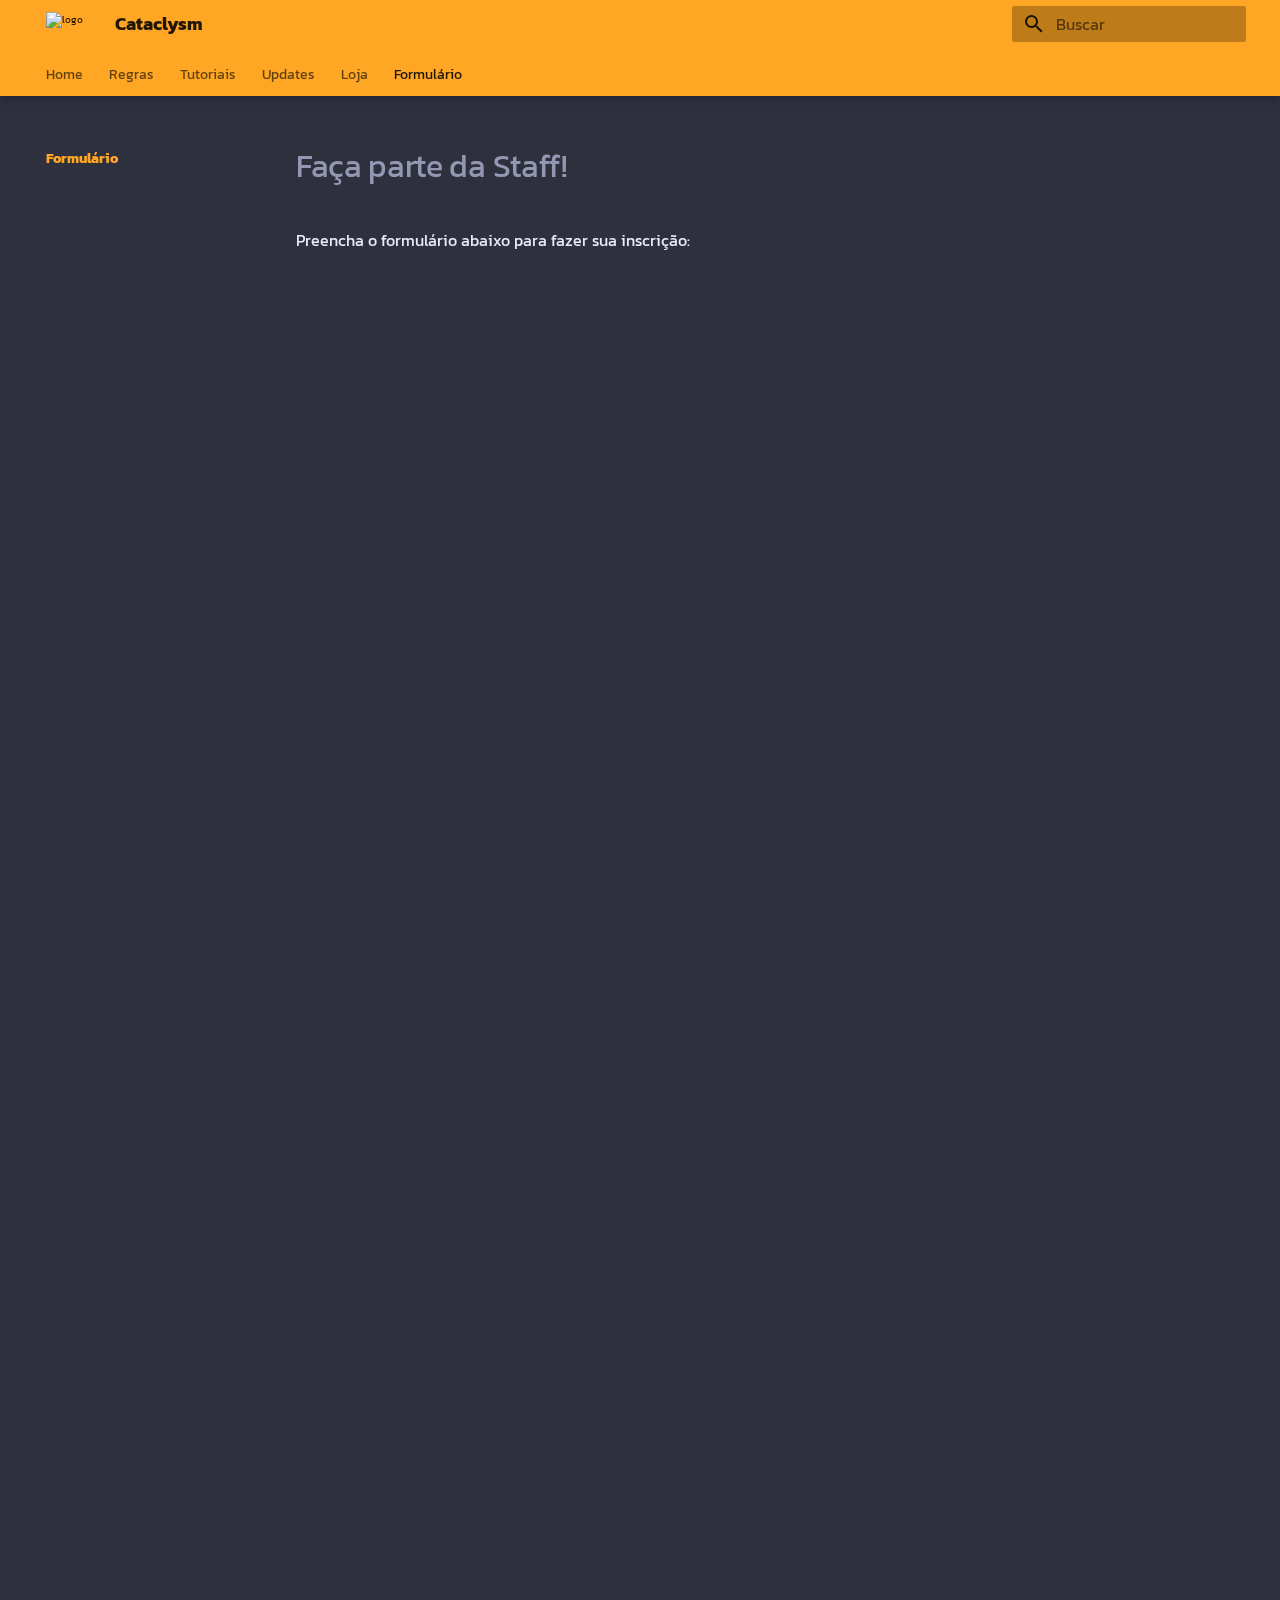
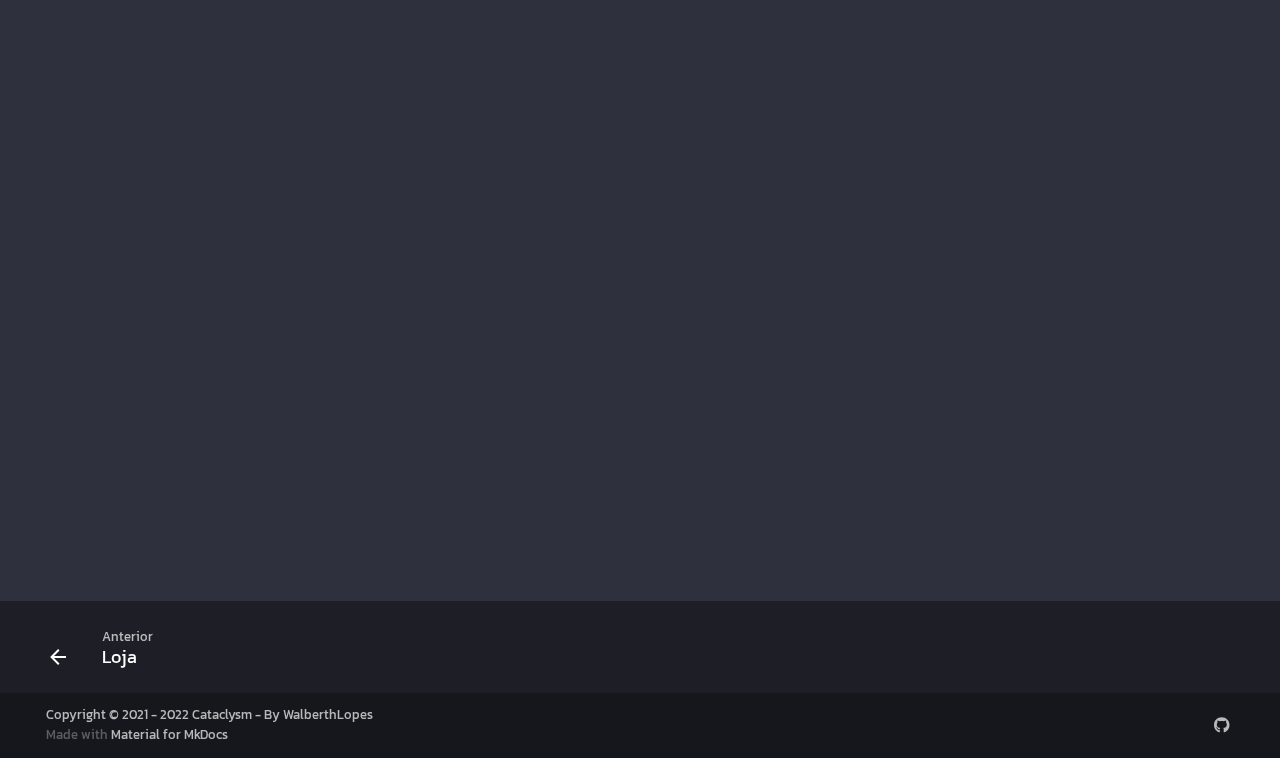
==== site/form/index.html @ c5d4f7e9 "FormStaff" ====
<!doctype html>
<html lang="pt" class="no-js">
  <head>
    
      <meta charset="utf-8">
      <meta name="viewport" content="width=device-width,initial-scale=1">
      
      
      
      <link rel="icon" href="../server-icon.png">
      <meta name="generator" content="mkdocs-1.2.3, mkdocs-material-8.2.4">
    
    
      
        <title>Formulário - Cataclysm</title>
      
    
    
      <link rel="stylesheet" href="../assets/stylesheets/main.css">
      
        
        <link rel="stylesheet" href="../assets/stylesheets/palette.css">
        
          
          
          <meta name="theme-color" content="#ffa724">
        
      
    
    
    
      
        
        
        <link rel="preconnect" href="https://fonts.gstatic.com" crossorigin>
        <link rel="stylesheet" href="https://fonts.googleapis.com/css?family=Kanit:300,300i,400,400i,700,700i%7CRoboto+Mono:400,400i,700,700i&display=fallback">
        <style>:root{--md-text-font:"Kanit";--md-code-font:"Roboto Mono"}</style>
      
    
    
    <script>__md_scope=new URL("..",location),__md_get=(e,_=localStorage,t=__md_scope)=>JSON.parse(_.getItem(t.pathname+"."+e)),__md_set=(e,_,t=localStorage,a=__md_scope)=>{try{t.setItem(a.pathname+"."+e,JSON.stringify(_))}catch(e){}}</script>
    
      

    
    
  </head>
  
  
    
    
    
    
    
    <body dir="ltr" data-md-color-scheme="slate" data-md-color-primary="orange" data-md-color-accent="">
  
    
    
    <input class="md-toggle" data-md-toggle="drawer" type="checkbox" id="__drawer" autocomplete="off">
    <input class="md-toggle" data-md-toggle="search" type="checkbox" id="__search" autocomplete="off">
    <label class="md-overlay" for="__drawer"></label>
    <div data-md-component="skip">
      
        
        <a href="#faca-parte-da-staff" class="md-skip">
          Pular para conteúdo
        </a>
      
    </div>
    <div data-md-component="announce">
      
    </div>
    
    
      

  

<header class="md-header md-header--lifted" data-md-component="header">
  <nav class="md-header__inner md-grid" aria-label="Cabeçalho">
    <a href=".." title="Cataclysm" class="md-header__button md-logo" aria-label="Cataclysm" data-md-component="logo">
      
  <img src="../server-icon.png" alt="logo">

    </a>
    <label class="md-header__button md-icon" for="__drawer">
      <svg xmlns="http://www.w3.org/2000/svg" viewBox="0 0 24 24"><path d="M3 6h18v2H3V6m0 5h18v2H3v-2m0 5h18v2H3v-2z"/></svg>
    </label>
    <div class="md-header__title" data-md-component="header-title">
      <div class="md-header__ellipsis">
        <div class="md-header__topic">
          <span class="md-ellipsis">
            Cataclysm
          </span>
        </div>
        <div class="md-header__topic" data-md-component="header-topic">
          <span class="md-ellipsis">
            
              Formulário
            
          </span>
        </div>
      </div>
    </div>
    
    
    
      <label class="md-header__button md-icon" for="__search">
        <svg xmlns="http://www.w3.org/2000/svg" viewBox="0 0 24 24"><path d="M9.5 3A6.5 6.5 0 0 1 16 9.5c0 1.61-.59 3.09-1.56 4.23l.27.27h.79l5 5-1.5 1.5-5-5v-.79l-.27-.27A6.516 6.516 0 0 1 9.5 16 6.5 6.5 0 0 1 3 9.5 6.5 6.5 0 0 1 9.5 3m0 2C7 5 5 7 5 9.5S7 14 9.5 14 14 12 14 9.5 12 5 9.5 5z"/></svg>
      </label>
      <div class="md-search" data-md-component="search" role="dialog">
  <label class="md-search__overlay" for="__search"></label>
  <div class="md-search__inner" role="search">
    <form class="md-search__form" name="search">
      <input type="text" class="md-search__input" name="query" aria-label="Buscar" placeholder="Buscar" autocapitalize="off" autocorrect="off" autocomplete="off" spellcheck="false" data-md-component="search-query" required>
      <label class="md-search__icon md-icon" for="__search">
        <svg xmlns="http://www.w3.org/2000/svg" viewBox="0 0 24 24"><path d="M9.5 3A6.5 6.5 0 0 1 16 9.5c0 1.61-.59 3.09-1.56 4.23l.27.27h.79l5 5-1.5 1.5-5-5v-.79l-.27-.27A6.516 6.516 0 0 1 9.5 16 6.5 6.5 0 0 1 3 9.5 6.5 6.5 0 0 1 9.5 3m0 2C7 5 5 7 5 9.5S7 14 9.5 14 14 12 14 9.5 12 5 9.5 5z"/></svg>
        <svg xmlns="http://www.w3.org/2000/svg" viewBox="0 0 24 24"><path d="M20 11v2H8l5.5 5.5-1.42 1.42L4.16 12l7.92-7.92L13.5 5.5 8 11h12z"/></svg>
      </label>
      <nav class="md-search__options" aria-label="Pesquisar">
        
        <button type="reset" class="md-search__icon md-icon" aria-label="Limpar" tabindex="-1">
          <svg xmlns="http://www.w3.org/2000/svg" viewBox="0 0 24 24"><path d="M19 6.41 17.59 5 12 10.59 6.41 5 5 6.41 10.59 12 5 17.59 6.41 19 12 13.41 17.59 19 19 17.59 13.41 12 19 6.41z"/></svg>
        </button>
      </nav>
      
    </form>
    <div class="md-search__output">
      <div class="md-search__scrollwrap" data-md-scrollfix>
        <div class="md-search-result" data-md-component="search-result">
          <div class="md-search-result__meta">
            Inicializando busca
          </div>
          <ol class="md-search-result__list"></ol>
        </div>
      </div>
    </div>
  </div>
</div>
    
    
  </nav>
  
    
      
<nav class="md-tabs" aria-label="Abas" data-md-component="tabs">
  <div class="md-tabs__inner md-grid">
    <ul class="md-tabs__list">
      
        
  
  


  <li class="md-tabs__item">
    <a href=".." class="md-tabs__link">
      Home
    </a>
  </li>

      
        
  
  


  <li class="md-tabs__item">
    <a href="../regras/" class="md-tabs__link">
      Regras
    </a>
  </li>

      
        
  
  


  <li class="md-tabs__item">
    <a href="../tutoriais/" class="md-tabs__link">
      Tutoriais
    </a>
  </li>

      
        
  
  


  <li class="md-tabs__item">
    <a href="../updates/" class="md-tabs__link">
      Updates
    </a>
  </li>

      
        
  
  


  <li class="md-tabs__item">
    <a href="../loja/" class="md-tabs__link">
      Loja
    </a>
  </li>

      
        
  
  
    
  


  <li class="md-tabs__item">
    <a href="./" class="md-tabs__link md-tabs__link--active">
      Formulário
    </a>
  </li>

      
    </ul>
  </div>
</nav>
    
  
</header>
    
    <div class="md-container" data-md-component="container">
      
      
        
      
      <main class="md-main" data-md-component="main">
        <div class="md-main__inner md-grid">
          
            
              
              <div class="md-sidebar md-sidebar--primary" data-md-component="sidebar" data-md-type="navigation" >
                <div class="md-sidebar__scrollwrap">
                  <div class="md-sidebar__inner">
                    

  


<nav class="md-nav md-nav--primary md-nav--lifted" aria-label="Navegação" data-md-level="0">
  <label class="md-nav__title" for="__drawer">
    <a href=".." title="Cataclysm" class="md-nav__button md-logo" aria-label="Cataclysm" data-md-component="logo">
      
  <img src="../server-icon.png" alt="logo">

    </a>
    Cataclysm
  </label>
  
  <ul class="md-nav__list" data-md-scrollfix>
    
      
      
      

  
  
  
    <li class="md-nav__item">
      <a href=".." class="md-nav__link">
        Home
      </a>
    </li>
  

    
      
      
      

  
  
  
    <li class="md-nav__item">
      <a href="../regras/" class="md-nav__link">
        Regras
      </a>
    </li>
  

    
      
      
      

  
  
  
    <li class="md-nav__item">
      <a href="../tutoriais/" class="md-nav__link">
        Tutoriais
      </a>
    </li>
  

    
      
      
      

  
  
  
    <li class="md-nav__item">
      <a href="../updates/" class="md-nav__link">
        Updates
      </a>
    </li>
  

    
      
      
      

  
  
  
    <li class="md-nav__item">
      <a href="../loja/" class="md-nav__link">
        Loja
      </a>
    </li>
  

    
      
      
      

  
  
    
  
  
    <li class="md-nav__item md-nav__item--active">
      
      <input class="md-nav__toggle md-toggle" data-md-toggle="toc" type="checkbox" id="__toc">
      
      
        
      
      
      <a href="./" class="md-nav__link md-nav__link--active">
        Formulário
      </a>
      
    </li>
  

    
  </ul>
</nav>
                  </div>
                </div>
              </div>
            
            
              
              <div class="md-sidebar md-sidebar--secondary" data-md-component="sidebar" data-md-type="toc" >
                <div class="md-sidebar__scrollwrap">
                  <div class="md-sidebar__inner">
                    

<nav class="md-nav md-nav--secondary" aria-label="Indice">
  
  
  
    
  
  
</nav>
                  </div>
                </div>
              </div>
            
          
          <div class="md-content" data-md-component="content">
            <article class="md-content__inner md-typeset">
              
                


<h1 id="faca-parte-da-staff"><strong>Faça parte da Staff!</strong></h1>
<p>Preencha o formulário abaixo para fazer sua inscrição:</p>
<iframe src="https://docs.google.com/forms/d/e/1FAIpQLScCjcZe_DPnt-d5Xd-597a92VQ53DZykne0tvijiP310r5k3w/viewform?embedded=true" width="640" height="1900" frameborder="0" marginheight="0" marginwidth="0" scrolling="no">Carregando…</iframe>

              
            </article>
          </div>
        </div>
        
      </main>
      
        <footer class="md-footer">
  
    <nav class="md-footer__inner md-grid" aria-label="Rodapé">
      
        
        <a href="../loja/" class="md-footer__link md-footer__link--prev" aria-label="Anterior: Loja" rel="prev">
          <div class="md-footer__button md-icon">
            <svg xmlns="http://www.w3.org/2000/svg" viewBox="0 0 24 24"><path d="M20 11v2H8l5.5 5.5-1.42 1.42L4.16 12l7.92-7.92L13.5 5.5 8 11h12z"/></svg>
          </div>
          <div class="md-footer__title">
            <div class="md-ellipsis">
              <span class="md-footer__direction">
                Anterior
              </span>
              Loja
            </div>
          </div>
        </a>
      
      
    </nav>
  
  <div class="md-footer-meta md-typeset">
    <div class="md-footer-meta__inner md-grid">
      <div class="md-copyright">
  
    <div class="md-copyright__highlight">
      Copyright &copy; 2021 - 2022 Cataclysm - By WalberthLopes
    </div>
  
  
    Made with
    <a href="https://squidfunk.github.io/mkdocs-material/" target="_blank" rel="noopener">
      Material for MkDocs
    </a>
  
</div>
      
        <div class="md-social">
  
    
    
    <a href="https://github.com/WalberthLopes" target="_blank" rel="noopener" title="WalberthLopes GitHub" class="md-social__link">
      <svg xmlns="http://www.w3.org/2000/svg" viewBox="0 0 496 512"><!--! Font Awesome Free 6.0.0 by @fontawesome - https://fontawesome.com License - https://fontawesome.com/license/free (Icons: CC BY 4.0, Fonts: SIL OFL 1.1, Code: MIT License) Copyright 2022 Fonticons, Inc.--><path d="M165.9 397.4c0 2-2.3 3.6-5.2 3.6-3.3.3-5.6-1.3-5.6-3.6 0-2 2.3-3.6 5.2-3.6 3-.3 5.6 1.3 5.6 3.6zm-31.1-4.5c-.7 2 1.3 4.3 4.3 4.9 2.6 1 5.6 0 6.2-2s-1.3-4.3-4.3-5.2c-2.6-.7-5.5.3-6.2 2.3zm44.2-1.7c-2.9.7-4.9 2.6-4.6 4.9.3 2 2.9 3.3 5.9 2.6 2.9-.7 4.9-2.6 4.6-4.6-.3-1.9-3-3.2-5.9-2.9zM244.8 8C106.1 8 0 113.3 0 252c0 110.9 69.8 205.8 169.5 239.2 12.8 2.3 17.3-5.6 17.3-12.1 0-6.2-.3-40.4-.3-61.4 0 0-70 15-84.7-29.8 0 0-11.4-29.1-27.8-36.6 0 0-22.9-15.7 1.6-15.4 0 0 24.9 2 38.6 25.8 21.9 38.6 58.6 27.5 72.9 20.9 2.3-16 8.8-27.1 16-33.7-55.9-6.2-112.3-14.3-112.3-110.5 0-27.5 7.6-41.3 23.6-58.9-2.6-6.5-11.1-33.3 2.6-67.9 20.9-6.5 69 27 69 27 20-5.6 41.5-8.5 62.8-8.5s42.8 2.9 62.8 8.5c0 0 48.1-33.6 69-27 13.7 34.7 5.2 61.4 2.6 67.9 16 17.7 25.8 31.5 25.8 58.9 0 96.5-58.9 104.2-114.8 110.5 9.2 7.9 17 22.9 17 46.4 0 33.7-.3 75.4-.3 83.6 0 6.5 4.6 14.4 17.3 12.1C428.2 457.8 496 362.9 496 252 496 113.3 383.5 8 244.8 8zM97.2 352.9c-1.3 1-1 3.3.7 5.2 1.6 1.6 3.9 2.3 5.2 1 1.3-1 1-3.3-.7-5.2-1.6-1.6-3.9-2.3-5.2-1zm-10.8-8.1c-.7 1.3.3 2.9 2.3 3.9 1.6 1 3.6.7 4.3-.7.7-1.3-.3-2.9-2.3-3.9-2-.6-3.6-.3-4.3.7zm32.4 35.6c-1.6 1.3-1 4.3 1.3 6.2 2.3 2.3 5.2 2.6 6.5 1 1.3-1.3.7-4.3-1.3-6.2-2.2-2.3-5.2-2.6-6.5-1zm-11.4-14.7c-1.6 1-1.6 3.6 0 5.9 1.6 2.3 4.3 3.3 5.6 2.3 1.6-1.3 1.6-3.9 0-6.2-1.4-2.3-4-3.3-5.6-2z"/></svg>
    </a>
  
</div>
      
    </div>
  </div>
</footer>
      
    </div>
    <div class="md-dialog" data-md-component="dialog">
      <div class="md-dialog__inner md-typeset"></div>
    </div>
    <script id="__config" type="application/json">{"base": "..", "features": ["navigation.tabs", "navigation.tabs.sticky"], "translations": {"clipboard.copy": "Copiar para \u00e1rea de Transfer\u00eancia", "clipboard.copied": "Copiado para \u00e1rea de Transfer\u00eancia", "search.config.lang": "pt", "search.config.pipeline": "trimmer, stopWordFilter", "search.config.separator": "[\\s\\-]+", "search.placeholder": "Buscar", "search.result.placeholder": "Digite para iniciar a busca", "search.result.none": "Nenhum documento encontrado", "search.result.one": "1 documento encontrado", "search.result.other": "# documentos encontrados", "search.result.more.one": "1 more on this page", "search.result.more.other": "# more on this page", "search.result.term.missing": "Perdido", "select.version.title": "Selecione a vers\u00e3o"}, "search": "../assets/javascripts/workers/search.js"}</script>
    
    
      <script src="../assets/javascripts/bundle.js"></script>
      
    
  </body>
</html>
---- site/assets/stylesheets/main.css ----
@charset "UTF-8";
html {
  box-sizing: border-box;
  -webkit-text-size-adjust: none;
     -moz-text-size-adjust: none;
      -ms-text-size-adjust: none;
          text-size-adjust: none;
}

*,
*::before,
*::after {
  box-sizing: inherit;
}
@media (prefers-reduced-motion) {
  *,
*::before,
*::after {
    transition: none !important;
  }
}

body {
  margin: 0;
}

a,
button,
label,
input {
  -webkit-tap-highlight-color: transparent;
}

a {
  color: inherit;
  text-decoration: none;
}

hr {
  display: block;
  box-sizing: content-box;
  height: 0.05rem;
  padding: 0;
  overflow: visible;
  border: 0;
}

small {
  font-size: 80%;
}

sub,
sup {
  line-height: 1em;
}

img {
  border-style: none;
}

table {
  border-collapse: separate;
  border-spacing: 0;
}

td,
th {
  font-weight: 400;
  vertical-align: top;
}

button {
  margin: 0;
  padding: 0;
  font-size: inherit;
  font-family: inherit;
  background: transparent;
  border: 0;
}

input {
  border: 0;
  outline: none;
}

:root {
  --md-default-fg-color: hsla(0, 0%, 0%, 0.87);
  --md-default-fg-color--light: hsla(0, 0%, 0%, 0.54);
  --md-default-fg-color--lighter: hsla(0, 0%, 0%, 0.32);
  --md-default-fg-color--lightest: hsla(0, 0%, 0%, 0.07);
  --md-default-bg-color: hsla(0, 0%, 100%, 1);
  --md-default-bg-color--light: hsla(0, 0%, 100%, 0.7);
  --md-default-bg-color--lighter: hsla(0, 0%, 100%, 0.3);
  --md-default-bg-color--lightest: hsla(0, 0%, 100%, 0.12);
  --md-primary-fg-color: hsla(231, 48%, 48%, 1);
  --md-primary-fg-color--light: hsla(231, 44%, 56%, 1);
  --md-primary-fg-color--dark: hsla(232, 54%, 41%, 1);
  --md-primary-bg-color: hsla(0, 0%, 100%, 1);
  --md-primary-bg-color--light: hsla(0, 0%, 100%, 0.7);
  --md-accent-fg-color: hsla(231, 99%, 66%, 1);
  --md-accent-fg-color--transparent: hsla(231, 99%, 66%, 0.1);
  --md-accent-bg-color: hsla(0, 0%, 100%, 1);
  --md-accent-bg-color--light: hsla(0, 0%, 100%, 0.7);
  --md-shadow-z1:
    0 0.2rem 0.5rem hsla(0, 0%, 0%, 0.05),
    0 0 0.05rem hsla(0, 0%, 0%, 0.1);
  --md-shadow-z2:
    0 0.2rem 0.5rem hsla(0, 0%, 0%, 0.1),
    0 0 0.05rem hsla(0, 0%, 0%, 0.25);
  --md-shadow-z3:
    0 0.2rem 0.5rem hsla(0, 0%, 0%, 0.2),
    0 0 0.05rem hsla(0, 0%, 0%, 0.35);
}
:root > * {
  --md-code-fg-color: hsla(200, 18%, 26%, 1);
  --md-code-bg-color: hsla(0, 0%, 96%, 1);
  --md-code-hl-color: hsla(60, 100%, 50%, 0.5);
  --md-code-hl-number-color: hsla(0, 67%, 50%, 1);
  --md-code-hl-special-color: hsla(340, 83%, 47%, 1);
  --md-code-hl-function-color: hsla(291, 45%, 50%, 1);
  --md-code-hl-constant-color: hsla(250, 63%, 60%, 1);
  --md-code-hl-keyword-color: hsla(219, 54%, 51%, 1);
  --md-code-hl-string-color: hsla(150, 63%, 30%, 1);
  --md-code-hl-name-color: var(--md-code-fg-color);
  --md-code-hl-operator-color: var(--md-default-fg-color--light);
  --md-code-hl-punctuation-color: var(--md-default-fg-color--light);
  --md-code-hl-comment-color: var(--md-default-fg-color--light);
  --md-code-hl-generic-color: var(--md-default-fg-color--light);
  --md-code-hl-variable-color: var(--md-default-fg-color--light);
  --md-typeset-color: var(--md-default-fg-color);
  --md-typeset-a-color: var(--md-primary-fg-color);
  --md-typeset-mark-color: hsla(60, 100%, 50%, 0.5);
  --md-typeset-del-color: hsla(6, 90%, 60%, 0.15);
  --md-typeset-ins-color: hsla(150, 90%, 44%, 0.15);
  --md-typeset-kbd-color: hsla(0, 0%, 98%, 1);
  --md-typeset-kbd-accent-color: hsla(0, 100%, 100%, 1);
  --md-typeset-kbd-border-color: hsla(0, 0%, 72%, 1);
  --md-typeset-table-color: hsla(0, 0%, 0%, 0.12);
  --md-admonition-fg-color: var(--md-default-fg-color);
  --md-admonition-bg-color: var(--md-default-bg-color);
  --md-footer-fg-color: hsla(0, 0%, 100%, 1);
  --md-footer-fg-color--light: hsla(0, 0%, 100%, 0.7);
  --md-footer-fg-color--lighter: hsla(0, 0%, 100%, 0.3);
  --md-footer-bg-color: hsla(0, 0%, 0%, 0.87);
  --md-footer-bg-color--dark: hsla(0, 0%, 0%, 0.32);
}

.md-icon svg {
  display: block;
  width: 1.2rem;
  height: 1.2rem;
  fill: currentcolor;
}

body {
  -webkit-font-smoothing: antialiased;
  -moz-osx-font-smoothing: grayscale;
  --md-text-font-family:
    var(--md-text-font, _),
    -apple-system, BlinkMacSystemFont, Helvetica, Arial, sans-serif;
  --md-code-font-family:
    var(--md-code-font, _),
    SFMono-Regular, Consolas, Menlo, monospace;
}

body,
input {
  color: var(--md-typeset-color);
  font-feature-settings: "kern", "liga";
  font-family: var(--md-text-font-family);
}

code,
pre,
kbd {
  color: var(--md-typeset-color);
  font-feature-settings: "kern";
  font-family: var(--md-code-font-family);
}

:root {
  --md-typeset-table-sort-icon: url("data:image/svg+xml;charset=utf-8,<svg xmlns='http://www.w3.org/2000/svg' viewBox='0 0 24 24'><path d='m18 21-4-4h3V7h-3l4-4 4 4h-3v10h3M2 19v-2h10v2M2 13v-2h7v2M2 7V5h4v2H2z'/></svg>");
  --md-typeset-table-sort-icon--asc: url("data:image/svg+xml;charset=utf-8,<svg xmlns='http://www.w3.org/2000/svg' viewBox='0 0 24 24'><path d='M19 17h3l-4 4-4-4h3V3h2M2 17h10v2H2M6 5v2H2V5m0 6h7v2H2v-2z'/></svg>");
  --md-typeset-table-sort-icon--desc: url("data:image/svg+xml;charset=utf-8,<svg xmlns='http://www.w3.org/2000/svg' viewBox='0 0 24 24'><path d='M19 7h3l-4-4-4 4h3v14h2M2 17h10v2H2M6 5v2H2V5m0 6h7v2H2v-2z'/></svg>");
}

.md-typeset {
  font-size: 0.8rem;
  line-height: 1.6;
  -webkit-print-color-adjust: exact;
          color-adjust: exact;
}
@media print {
  .md-typeset {
    font-size: 0.68rem;
  }
}
.md-typeset ul,
.md-typeset ol,
.md-typeset dl,
.md-typeset figure,
.md-typeset blockquote,
.md-typeset pre {
  margin-top: 1em;
  margin-bottom: 1em;
}
.md-typeset h1 {
  margin: 0 0 1.25em;
  color: var(--md-default-fg-color--light);
  font-weight: 300;
  font-size: 2em;
  line-height: 1.3;
  letter-spacing: -0.01em;
}
.md-typeset h2 {
  margin: 1.6em 0 0.64em;
  font-weight: 300;
  font-size: 1.5625em;
  line-height: 1.4;
  letter-spacing: -0.01em;
}
.md-typeset h3 {
  margin: 1.6em 0 0.8em;
  font-weight: 400;
  font-size: 1.25em;
  line-height: 1.5;
  letter-spacing: -0.01em;
}
.md-typeset h2 + h3 {
  margin-top: 0.8em;
}
.md-typeset h4 {
  margin: 1em 0;
  font-weight: 700;
  letter-spacing: -0.01em;
}
.md-typeset h5,
.md-typeset h6 {
  margin: 1.25em 0;
  color: var(--md-default-fg-color--light);
  font-weight: 700;
  font-size: 0.8em;
  letter-spacing: -0.01em;
}
.md-typeset h5 {
  text-transform: uppercase;
}
.md-typeset hr {
  display: flow-root;
  margin: 1.5em 0;
  border-bottom: 0.05rem solid var(--md-default-fg-color--lightest);
}
.md-typeset a {
  color: var(--md-typeset-a-color);
  word-break: break-word;
}
.md-typeset a, .md-typeset a::before {
  transition: color 125ms;
}
.md-typeset a:focus, .md-typeset a:hover {
  color: var(--md-accent-fg-color);
}
.md-typeset a.focus-visible {
  outline-color: var(--md-accent-fg-color);
  outline-offset: 0.2rem;
}
.md-typeset code,
.md-typeset pre,
.md-typeset kbd {
  color: var(--md-code-fg-color);
  direction: ltr;
}
@media print {
  .md-typeset code,
.md-typeset pre,
.md-typeset kbd {
    white-space: pre-wrap;
  }
}
.md-typeset code {
  padding: 0 0.2941176471em;
  font-size: 0.85em;
  word-break: break-word;
  background-color: var(--md-code-bg-color);
  border-radius: 0.1rem;
  -webkit-box-decoration-break: clone;
          box-decoration-break: clone;
}
.md-typeset code:not(.focus-visible) {
  outline: none;
  -webkit-tap-highlight-color: transparent;
}
.md-typeset a code {
  color: currentcolor;
}
.md-typeset pre {
  position: relative;
  display: flow-root;
  line-height: 1.4;
}
.md-typeset pre > code {
  display: block;
  margin: 0;
  padding: 0.7720588235em 1.1764705882em;
  overflow: auto;
  word-break: normal;
  outline-color: var(--md-accent-fg-color);
  box-shadow: none;
  -webkit-box-decoration-break: slice;
          box-decoration-break: slice;
  touch-action: auto;
  scrollbar-width: thin;
  scrollbar-color: var(--md-default-fg-color--lighter) transparent;
}
.md-typeset pre > code:hover {
  scrollbar-color: var(--md-accent-fg-color) transparent;
}
.md-typeset pre > code::-webkit-scrollbar {
  width: 0.2rem;
  height: 0.2rem;
}
.md-typeset pre > code::-webkit-scrollbar-thumb {
  background-color: var(--md-default-fg-color--lighter);
}
.md-typeset pre > code::-webkit-scrollbar-thumb:hover {
  background-color: var(--md-accent-fg-color);
}
.md-typeset kbd {
  display: inline-block;
  padding: 0 0.6666666667em;
  color: var(--md-default-fg-color);
  font-size: 0.75em;
  vertical-align: text-top;
  word-break: break-word;
  background-color: var(--md-typeset-kbd-color);
  border-radius: 0.1rem;
  box-shadow: 0 0.1rem 0 0.05rem var(--md-typeset-kbd-border-color), 0 0.1rem 0 var(--md-typeset-kbd-border-color), 0 -0.1rem 0.2rem var(--md-typeset-kbd-accent-color) inset;
}
.md-typeset mark {
  color: inherit;
  word-break: break-word;
  background-color: var(--md-typeset-mark-color);
  -webkit-box-decoration-break: clone;
          box-decoration-break: clone;
}
.md-typeset abbr {
  text-decoration: none;
  border-bottom: 0.05rem dotted var(--md-default-fg-color--light);
  cursor: help;
}
@media (hover: none) {
  .md-typeset abbr {
    position: relative;
  }
  [dir="ltr"] .md-typeset abbr[title]:-webkit-any(:focus, :hover)::after{
    left: 0;
  }
  [dir="rtl"] .md-typeset abbr[title]:-webkit-any(:focus, :hover)::after{
    right: 0;
  }
  .md-typeset abbr[title]:-webkit-any(:focus, :hover)::after {
    position: absolute;
    display: inline-block;
    width: auto;
    min-width: -webkit-max-content;
    min-width: max-content;
    max-width: 80%;
    margin-top: 2em;
    padding: 0.2rem 0.3rem;
    color: var(--md-default-bg-color);
    font-size: 0.7rem;
    background-color: var(--md-default-fg-color);
    border-radius: 0.1rem;
    box-shadow: var(--md-shadow-z3);
    content: attr(title);
  }
  [dir="ltr"] .md-typeset abbr[title]:-moz-any(:focus, :hover)::after{
    left: 0;
  }
  [dir="rtl"] .md-typeset abbr[title]:-moz-any(:focus, :hover)::after{
    right: 0;
  }
  .md-typeset abbr[title]:-moz-any(:focus, :hover)::after {
    position: absolute;
    display: inline-block;
    width: auto;
    min-width: -moz-max-content;
    min-width: max-content;
    max-width: 80%;
    margin-top: 2em;
    padding: 0.2rem 0.3rem;
    color: var(--md-default-bg-color);
    font-size: 0.7rem;
    background-color: var(--md-default-fg-color);
    border-radius: 0.1rem;
    box-shadow: var(--md-shadow-z3);
    content: attr(title);
  }
  [dir="ltr"] .md-typeset abbr[title]:-webkit-any(:focus, :hover)::after{
    left: 0;
  }
  [dir="ltr"] .md-typeset abbr[title]:-moz-any(:focus, :hover)::after{
    left: 0;
  }
  [dir="ltr"] .md-typeset abbr[title]:is(:focus, :hover)::after{
    left: 0;
  }
  [dir="rtl"] .md-typeset abbr[title]:-webkit-any(:focus, :hover)::after{
    right: 0;
  }
  [dir="rtl"] .md-typeset abbr[title]:-moz-any(:focus, :hover)::after{
    right: 0;
  }
  [dir="rtl"] .md-typeset abbr[title]:is(:focus, :hover)::after{
    right: 0;
  }
  .md-typeset abbr[title]:is(:focus, :hover)::after {
    position: absolute;
    display: inline-block;
    width: auto;
    min-width: -webkit-max-content;
    min-width: -moz-max-content;
    min-width: max-content;
    max-width: 80%;
    margin-top: 2em;
    padding: 0.2rem 0.3rem;
    color: var(--md-default-bg-color);
    font-size: 0.7rem;
    background-color: var(--md-default-fg-color);
    border-radius: 0.1rem;
    box-shadow: var(--md-shadow-z3);
    content: attr(title);
  }
}
.md-typeset small {
  opacity: 0.75;
}
[dir="ltr"] .md-typeset sup,[dir="ltr"] 
.md-typeset sub{
  margin-left: 0.078125em;
}
[dir="rtl"] .md-typeset sup,[dir="rtl"] 
.md-typeset sub{
  margin-right: 0.078125em;
}
[dir="ltr"] .md-typeset blockquote{
  padding-left: 0.6rem;
}
[dir="rtl"] .md-typeset blockquote{
  padding-right: 0.6rem;
}
[dir="ltr"] .md-typeset blockquote{
  border-left: 0.2rem solid var(--md-default-fg-color--lighter);
}
[dir="rtl"] .md-typeset blockquote{
  border-right: 0.2rem solid var(--md-default-fg-color--lighter);
}
.md-typeset blockquote {
  margin-left: 0;
  margin-right: 0;
  color: var(--md-default-fg-color--light);
}
.md-typeset ul {
  list-style-type: disc;
}
[dir="ltr"] .md-typeset ul,[dir="ltr"] 
.md-typeset ol{
  margin-left: 0.625em;
}
[dir="rtl"] .md-typeset ul,[dir="rtl"] 
.md-typeset ol{
  margin-right: 0.625em;
}
.md-typeset ul,
.md-typeset ol {
  padding: 0;
}
.md-typeset ul:not([hidden]),
.md-typeset ol:not([hidden]) {
  display: flow-root;
}
.md-typeset ul ol,
.md-typeset ol ol {
  list-style-type: lower-alpha;
}
.md-typeset ul ol ol,
.md-typeset ol ol ol {
  list-style-type: lower-roman;
}
[dir="ltr"] .md-typeset ul li,[dir="ltr"] 
.md-typeset ol li{
  margin-left: 1.25em;
}
[dir="rtl"] .md-typeset ul li,[dir="rtl"] 
.md-typeset ol li{
  margin-right: 1.25em;
}
.md-typeset ul li,
.md-typeset ol li {
  margin-bottom: 0.5em;
}
.md-typeset ul li p,
.md-typeset ul li blockquote,
.md-typeset ol li p,
.md-typeset ol li blockquote {
  margin: 0.5em 0;
}
.md-typeset ul li:last-child,
.md-typeset ol li:last-child {
  margin-bottom: 0;
}
[dir="ltr"] .md-typeset ul li :-webkit-any(ul, ol),[dir="ltr"]  .md-typeset ol li :-webkit-any(ul, ol){
  margin-left: 0.625em;
}
[dir="rtl"] .md-typeset ul li :-webkit-any(ul, ol),[dir="rtl"]  .md-typeset ol li :-webkit-any(ul, ol){
  margin-right: 0.625em;
}
.md-typeset ul li :-webkit-any(ul, ol), .md-typeset ol li :-webkit-any(ul, ol) {
  margin-top: 0.5em;
  margin-bottom: 0.5em;
}
[dir="ltr"] .md-typeset ul li :-moz-any(ul, ol),[dir="ltr"]  .md-typeset ol li :-moz-any(ul, ol){
  margin-left: 0.625em;
}
[dir="rtl"] .md-typeset ul li :-moz-any(ul, ol),[dir="rtl"]  .md-typeset ol li :-moz-any(ul, ol){
  margin-right: 0.625em;
}
.md-typeset ul li :-moz-any(ul, ol), .md-typeset ol li :-moz-any(ul, ol) {
  margin-top: 0.5em;
  margin-bottom: 0.5em;
}
[dir="ltr"] .md-typeset ul li :-webkit-any(ul, ol),[dir="ltr"]  .md-typeset ol li :-webkit-any(ul, ol){
  margin-left: 0.625em;
}
[dir="ltr"] .md-typeset ul li :-moz-any(ul, ol),[dir="ltr"]  .md-typeset ol li :-moz-any(ul, ol){
  margin-left: 0.625em;
}
[dir="ltr"] .md-typeset ul li :is(ul, ol),[dir="ltr"]  .md-typeset ol li :is(ul, ol){
  margin-left: 0.625em;
}
[dir="rtl"] .md-typeset ul li :-webkit-any(ul, ol),[dir="rtl"]  .md-typeset ol li :-webkit-any(ul, ol){
  margin-right: 0.625em;
}
[dir="rtl"] .md-typeset ul li :-moz-any(ul, ol),[dir="rtl"]  .md-typeset ol li :-moz-any(ul, ol){
  margin-right: 0.625em;
}
[dir="rtl"] .md-typeset ul li :is(ul, ol),[dir="rtl"]  .md-typeset ol li :is(ul, ol){
  margin-right: 0.625em;
}
.md-typeset ul li :is(ul, ol),
.md-typeset ol li :is(ul, ol) {
  margin-top: 0.5em;
  margin-bottom: 0.5em;
}
[dir="ltr"] .md-typeset dd{
  margin-left: 1.875em;
}
[dir="rtl"] .md-typeset dd{
  margin-right: 1.875em;
}
.md-typeset dd {
  margin-top: 1em;
  margin-bottom: 1.5em;
}
.md-typeset img,
.md-typeset svg {
  max-width: 100%;
  height: auto;
}
.md-typeset img[align=left],
.md-typeset svg[align=left] {
  margin: 1em;
  margin-left: 0;
}
.md-typeset img[align=right],
.md-typeset svg[align=right] {
  margin: 1em;
  margin-right: 0;
}
.md-typeset img[align]:only-child,
.md-typeset svg[align]:only-child {
  margin-top: 0;
}
.md-typeset img[src$="#only-dark"] {
  display: none;
}
.md-typeset figure {
  display: flow-root;
  width: -webkit-fit-content;
  width: -moz-fit-content;
  width: fit-content;
  max-width: 100%;
  margin: 1em auto;
  text-align: center;
}
.md-typeset figure img {
  display: block;
}
.md-typeset figcaption {
  max-width: 24rem;
  margin: 1em auto;
  font-style: italic;
}
.md-typeset iframe {
  max-width: 100%;
}
.md-typeset table:not([class]) {
  display: inline-block;
  max-width: 100%;
  overflow: auto;
  font-size: 0.64rem;
  background-color: var(--md-default-bg-color);
  border: 0.05rem solid var(--md-typeset-table-color);
  border-radius: 0.1rem;
  touch-action: auto;
}
@media print {
  .md-typeset table:not([class]) {
    display: table;
  }
}
.md-typeset table:not([class]) + * {
  margin-top: 1.5em;
}
.md-typeset table:not([class]) :-webkit-any(th, td) > *:first-child {
  margin-top: 0;
}
.md-typeset table:not([class]) :-moz-any(th, td) > *:first-child {
  margin-top: 0;
}
.md-typeset table:not([class]) :is(th, td) > *:first-child {
  margin-top: 0;
}
.md-typeset table:not([class]) :-webkit-any(th, td) > *:last-child {
  margin-bottom: 0;
}
.md-typeset table:not([class]) :-moz-any(th, td) > *:last-child {
  margin-bottom: 0;
}
.md-typeset table:not([class]) :is(th, td) > *:last-child {
  margin-bottom: 0;
}
.md-typeset table:not([class]) :-webkit-any(th, td):not([align]) {
  text-align: left;
}
.md-typeset table:not([class]) :-moz-any(th, td):not([align]) {
  text-align: left;
}
.md-typeset table:not([class]) :is(th, td):not([align]) {
  text-align: left;
}
[dir=rtl] .md-typeset table:not([class]) :-webkit-any(th, td):not([align]) {
  text-align: right;
}
[dir=rtl] .md-typeset table:not([class]) :-moz-any(th, td):not([align]) {
  text-align: right;
}
[dir=rtl] .md-typeset table:not([class]) :is(th, td):not([align]) {
  text-align: right;
}
.md-typeset table:not([class]) th {
  min-width: 5rem;
  padding: 0.9375em 1.25em;
  font-weight: 700;
  vertical-align: top;
}
.md-typeset table:not([class]) th a {
  color: inherit;
}
.md-typeset table:not([class]) td {
  padding: 0.9375em 1.25em;
  vertical-align: top;
  border-top: 0.05rem solid var(--md-typeset-table-color);
}
.md-typeset table:not([class]) tbody tr {
  transition: background-color 125ms;
}
.md-typeset table:not([class]) tbody tr:hover {
  background-color: rgba(0, 0, 0, 0.035);
  box-shadow: 0 0.05rem 0 var(--md-default-bg-color) inset;
}
.md-typeset table:not([class]) a {
  word-break: normal;
}
.md-typeset table th[role=columnheader] {
  cursor: pointer;
}
[dir="ltr"] .md-typeset table th[role=columnheader]::after{
  margin-left: 0.5em;
}
[dir="rtl"] .md-typeset table th[role=columnheader]::after{
  margin-right: 0.5em;
}
.md-typeset table th[role=columnheader]::after {
  display: inline-block;
  width: 1.2em;
  height: 1.2em;
  vertical-align: text-bottom;
  -webkit-mask-image: var(--md-typeset-table-sort-icon);
          mask-image: var(--md-typeset-table-sort-icon);
  -webkit-mask-repeat: no-repeat;
          mask-repeat: no-repeat;
  -webkit-mask-size: contain;
          mask-size: contain;
  transition: background-color 125ms;
  content: "";
}
.md-typeset table th[role=columnheader]:hover::after {
  background-color: var(--md-default-fg-color--lighter);
}
.md-typeset table th[role=columnheader][aria-sort=ascending]::after {
  background-color: var(--md-default-fg-color--light);
  -webkit-mask-image: var(--md-typeset-table-sort-icon--asc);
          mask-image: var(--md-typeset-table-sort-icon--asc);
}
.md-typeset table th[role=columnheader][aria-sort=descending]::after {
  background-color: var(--md-default-fg-color--light);
  -webkit-mask-image: var(--md-typeset-table-sort-icon--desc);
          mask-image: var(--md-typeset-table-sort-icon--desc);
}
.md-typeset__scrollwrap {
  margin: 1em -0.8rem;
  overflow-x: auto;
  touch-action: auto;
}
.md-typeset__table {
  display: inline-block;
  margin-bottom: 0.5em;
  padding: 0 0.8rem;
}
@media print {
  .md-typeset__table {
    display: block;
  }
}
html .md-typeset__table table {
  display: table;
  width: 100%;
  margin: 0;
  overflow: hidden;
}

@media screen and (max-width: 44.9375em) {
  .md-content__inner > pre {
    margin: 1em -0.8rem;
  }
  .md-content__inner > pre code {
    border-radius: 0;
  }
}
.md-banner {
  overflow: auto;
  color: var(--md-footer-fg-color);
  background-color: var(--md-footer-bg-color);
}
@media print {
  .md-banner {
    display: none;
  }
}
.md-banner--warning {
  color: var(--md-default-fg-color);
  background: var(--md-typeset-mark-color);
}
.md-banner__inner {
  margin: 0.6rem auto;
  padding: 0 0.8rem;
  font-size: 0.7rem;
}

html {
  height: 100%;
  overflow-x: hidden;
  font-size: 125%;
}
@media screen and (min-width: 100em) {
  html {
    font-size: 137.5%;
  }
}
@media screen and (min-width: 125em) {
  html {
    font-size: 150%;
  }
}

body {
  position: relative;
  display: flex;
  flex-direction: column;
  width: 100%;
  min-height: 100%;
  font-size: 0.5rem;
  background-color: var(--md-default-bg-color);
}
@media print {
  body {
    display: block;
  }
}
@media screen and (max-width: 59.9375em) {
  body[data-md-state=lock] {
    position: fixed;
  }
}

.md-grid {
  max-width: 61rem;
  margin-left: auto;
  margin-right: auto;
}

.md-container {
  display: flex;
  flex-direction: column;
  flex-grow: 1;
}
@media print {
  .md-container {
    display: block;
  }
}

.md-main {
  flex-grow: 1;
}
.md-main__inner {
  display: flex;
  height: 100%;
  margin-top: 1.5rem;
}

.md-ellipsis {
  overflow: hidden;
  white-space: nowrap;
  text-overflow: ellipsis;
}

.md-toggle {
  display: none;
}

.md-option {
  position: absolute;
  width: 0;
  height: 0;
  opacity: 0;
}
.md-option:checked + label:not([hidden]) {
  display: block;
}
.md-option.focus-visible + label {
  outline-style: auto;
  outline-color: var(--md-accent-fg-color);
}

.md-skip {
  position: fixed;
  z-index: -1;
  margin: 0.5rem;
  padding: 0.3rem 0.5rem;
  color: var(--md-default-bg-color);
  font-size: 0.64rem;
  background-color: var(--md-default-fg-color);
  border-radius: 0.1rem;
  outline-color: var(--md-accent-fg-color);
  transform: translateY(0.4rem);
  opacity: 0;
}
.md-skip:focus {
  z-index: 10;
  transform: translateY(0);
  opacity: 1;
  transition: transform 250ms cubic-bezier(0.4, 0, 0.2, 1), opacity 175ms 75ms;
}

@page {
  margin: 25mm;
}
:root {
  --md-clipboard-icon: url("data:image/svg+xml;charset=utf-8,<svg xmlns='http://www.w3.org/2000/svg' viewBox='0 0 24 24'><path d='M19 21H8V7h11m0-2H8a2 2 0 0 0-2 2v14a2 2 0 0 0 2 2h11a2 2 0 0 0 2-2V7a2 2 0 0 0-2-2m-3-4H4a2 2 0 0 0-2 2v14h2V3h12V1z'/></svg>");
}

.md-clipboard {
  position: absolute;
  top: 0.5em;
  right: 0.5em;
  z-index: 1;
  width: 1.5em;
  height: 1.5em;
  color: var(--md-default-fg-color--lightest);
  border-radius: 0.1rem;
  outline-color: var(--md-accent-fg-color);
  outline-offset: 0.1rem;
  cursor: pointer;
  transition: color 250ms;
}
@media print {
  .md-clipboard {
    display: none;
  }
}
.md-clipboard:not(.focus-visible) {
  outline: none;
  -webkit-tap-highlight-color: transparent;
}
:hover > .md-clipboard {
  color: var(--md-default-fg-color--light);
}
.md-clipboard:-webkit-any(:focus, :hover) {
  color: var(--md-accent-fg-color);
}
.md-clipboard:-moz-any(:focus, :hover) {
  color: var(--md-accent-fg-color);
}
.md-clipboard:is(:focus, :hover) {
  color: var(--md-accent-fg-color);
}
.md-clipboard::after {
  display: block;
  width: 1.125em;
  height: 1.125em;
  margin: 0 auto;
  background-color: currentcolor;
  -webkit-mask-image: var(--md-clipboard-icon);
          mask-image: var(--md-clipboard-icon);
  -webkit-mask-repeat: no-repeat;
          mask-repeat: no-repeat;
  -webkit-mask-size: contain;
          mask-size: contain;
  content: "";
}
.md-clipboard--inline {
  cursor: pointer;
}
.md-clipboard--inline code {
  transition: color 250ms, background-color 250ms;
}
.md-clipboard--inline:-webkit-any(:focus, :hover) code {
  color: var(--md-accent-fg-color);
  background-color: var(--md-accent-fg-color--transparent);
}
.md-clipboard--inline:-moz-any(:focus, :hover) code {
  color: var(--md-accent-fg-color);
  background-color: var(--md-accent-fg-color--transparent);
}
.md-clipboard--inline:is(:focus, :hover) code {
  color: var(--md-accent-fg-color);
  background-color: var(--md-accent-fg-color--transparent);
}

.md-content {
  flex-grow: 1;
  min-width: 0;
}
.md-content__inner {
  margin: 0 0.8rem 1.2rem;
  padding-top: 0.6rem;
}
@media screen and (min-width: 76.25em) {
  [dir="ltr"] .md-sidebar--primary:not([hidden]) ~ .md-content > .md-content__inner{
    margin-left: 1.2rem;
  }
  [dir="rtl"] .md-sidebar--primary:not([hidden]) ~ .md-content > .md-content__inner{
    margin-right: 1.2rem;
  }
  [dir="ltr"] .md-sidebar--secondary:not([hidden]) ~ .md-content > .md-content__inner{
    margin-right: 1.2rem;
  }
  [dir="rtl"] .md-sidebar--secondary:not([hidden]) ~ .md-content > .md-content__inner{
    margin-left: 1.2rem;
  }
}
.md-content__inner::before {
  display: block;
  height: 0.4rem;
  content: "";
}
.md-content__inner > :last-child {
  margin-bottom: 0;
}
[dir="ltr"] .md-content__button{
  margin-left: 0.4rem;
}
[dir="rtl"] .md-content__button{
  margin-right: 0.4rem;
}
.md-content__button {
  float: right;
  margin: 0.4rem 0;
  padding: 0;
}
@media print {
  .md-content__button {
    display: none;
  }
}
[dir=rtl] .md-content__button {
  float: left;
}
.md-typeset .md-content__button {
  color: var(--md-default-fg-color--lighter);
}
.md-content__button svg {
  display: inline;
  vertical-align: top;
}
[dir=rtl] .md-content__button svg {
  transform: scaleX(-1);
}

[dir="ltr"] .md-dialog{
  right: 0.8rem;
}

[dir="rtl"] .md-dialog{
  left: 0.8rem;
}

.md-dialog {
  position: fixed;
  bottom: 0.8rem;
  z-index: 4;
  min-width: 11.1rem;
  padding: 0.4rem 0.6rem;
  background-color: var(--md-default-fg-color);
  border-radius: 0.1rem;
  box-shadow: var(--md-shadow-z3);
  transform: translateY(100%);
  opacity: 0;
  transition: transform 0ms 400ms, opacity 400ms;
  pointer-events: none;
}
@media print {
  .md-dialog {
    display: none;
  }
}
.md-dialog[data-md-state=open] {
  transform: translateY(0);
  opacity: 1;
  transition: transform 400ms cubic-bezier(0.075, 0.85, 0.175, 1), opacity 400ms;
  pointer-events: initial;
}
.md-dialog__inner {
  color: var(--md-default-bg-color);
  font-size: 0.7rem;
}

.md-footer {
  color: var(--md-footer-fg-color);
  background-color: var(--md-footer-bg-color);
}
@media print {
  .md-footer {
    display: none;
  }
}
.md-footer__inner {
  display: flex;
  justify-content: space-between;
  padding: 0.2rem;
  overflow: auto;
}
.md-footer__link {
  display: flex;
  flex-grow: 0.01;
  padding-top: 1.4rem;
  padding-bottom: 0.4rem;
  overflow: hidden;
  outline-color: var(--md-accent-fg-color);
  transition: opacity 250ms;
}
.md-footer__link:-webkit-any(:focus, :hover) {
  opacity: 0.7;
}
.md-footer__link:-moz-any(:focus, :hover) {
  opacity: 0.7;
}
.md-footer__link:is(:focus, :hover) {
  opacity: 0.7;
}
[dir=rtl] .md-footer__link svg {
  transform: scaleX(-1);
}
@media screen and (max-width: 44.9375em) {
  .md-footer__link--prev .md-footer__title {
    display: none;
  }
}
[dir="ltr"] .md-footer__link--next{
  margin-left: auto;
}
[dir="rtl"] .md-footer__link--next{
  margin-right: auto;
}
.md-footer__link--next {
  text-align: right;
}
[dir=rtl] .md-footer__link--next {
  text-align: left;
}
.md-footer__title {
  position: relative;
  flex-grow: 1;
  max-width: calc(100% - 2.4rem);
  padding: 0 1rem;
  font-size: 0.9rem;
  line-height: 2.4rem;
}
.md-footer__button {
  margin: 0.2rem;
  padding: 0.4rem;
}
.md-footer__direction {
  position: absolute;
  left: 0;
  right: 0;
  margin-top: -1rem;
  padding: 0 1rem;
  font-size: 0.64rem;
  opacity: 0.7;
}

.md-footer-meta {
  background-color: var(--md-footer-bg-color--dark);
}
.md-footer-meta__inner {
  display: flex;
  flex-wrap: wrap;
  justify-content: space-between;
  padding: 0.2rem;
}
html .md-footer-meta.md-typeset a {
  color: var(--md-footer-fg-color--light);
}
html .md-footer-meta.md-typeset a:-webkit-any(:focus, :hover) {
  color: var(--md-footer-fg-color);
}
html .md-footer-meta.md-typeset a:-moz-any(:focus, :hover) {
  color: var(--md-footer-fg-color);
}
html .md-footer-meta.md-typeset a:is(:focus, :hover) {
  color: var(--md-footer-fg-color);
}

.md-copyright {
  width: 100%;
  margin: auto 0.6rem;
  padding: 0.4rem 0;
  color: var(--md-footer-fg-color--lighter);
  font-size: 0.64rem;
}
@media screen and (min-width: 45em) {
  .md-copyright {
    width: auto;
  }
}
.md-copyright__highlight {
  color: var(--md-footer-fg-color--light);
}

.md-social {
  margin: 0 0.4rem;
  padding: 0.2rem 0 0.6rem;
}
@media screen and (min-width: 45em) {
  .md-social {
    padding: 0.6rem 0;
  }
}
.md-social__link {
  display: inline-block;
  width: 1.6rem;
  height: 1.6rem;
  text-align: center;
}
.md-social__link::before {
  line-height: 1.9;
}
.md-social__link svg {
  max-height: 0.8rem;
  vertical-align: -25%;
  fill: currentcolor;
}

.md-typeset .md-button {
  display: inline-block;
  padding: 0.625em 2em;
  color: var(--md-primary-fg-color);
  font-weight: 700;
  border: 0.1rem solid currentcolor;
  border-radius: 0.1rem;
  cursor: pointer;
  transition: color 125ms, background-color 125ms, border-color 125ms;
}
.md-typeset .md-button--primary {
  color: var(--md-primary-bg-color);
  background-color: var(--md-primary-fg-color);
  border-color: var(--md-primary-fg-color);
}
.md-typeset .md-button:-webkit-any(:focus, :hover) {
  color: var(--md-accent-bg-color);
  background-color: var(--md-accent-fg-color);
  border-color: var(--md-accent-fg-color);
}
.md-typeset .md-button:-moz-any(:focus, :hover) {
  color: var(--md-accent-bg-color);
  background-color: var(--md-accent-fg-color);
  border-color: var(--md-accent-fg-color);
}
.md-typeset .md-button:is(:focus, :hover) {
  color: var(--md-accent-bg-color);
  background-color: var(--md-accent-fg-color);
  border-color: var(--md-accent-fg-color);
}
[dir="ltr"] .md-typeset .md-input{
  border-top-left-radius: 0.1rem;
}
[dir="rtl"] .md-typeset .md-input{
  border-top-right-radius: 0.1rem;
}
[dir="ltr"] .md-typeset .md-input{
  border-top-right-radius: 0.1rem;
}
[dir="rtl"] .md-typeset .md-input{
  border-top-left-radius: 0.1rem;
}
.md-typeset .md-input {
  height: 1.8rem;
  padding: 0 0.6rem;
  font-size: 0.8rem;
  border-bottom: 0.1rem solid var(--md-default-fg-color--lighter);
  box-shadow: var(--md-shadow-z1);
  transition: border 250ms, box-shadow 250ms;
}
.md-typeset .md-input:-webkit-any(:focus, :hover) {
  border-bottom-color: var(--md-accent-fg-color);
  box-shadow: var(--md-shadow-z2);
}
.md-typeset .md-input:-moz-any(:focus, :hover) {
  border-bottom-color: var(--md-accent-fg-color);
  box-shadow: var(--md-shadow-z2);
}
.md-typeset .md-input:is(:focus, :hover) {
  border-bottom-color: var(--md-accent-fg-color);
  box-shadow: var(--md-shadow-z2);
}
.md-typeset .md-input--stretch {
  width: 100%;
}

.md-header {
  position: -webkit-sticky;
  position: sticky;
  top: 0;
  left: 0;
  right: 0;
  z-index: 4;
  color: var(--md-primary-bg-color);
  background-color: var(--md-primary-fg-color);
  box-shadow: 0 0 0.2rem rgba(0, 0, 0, 0), 0 0.2rem 0.4rem rgba(0, 0, 0, 0);
}
@media print {
  .md-header {
    display: none;
  }
}
.md-header[data-md-state=shadow] {
  box-shadow: 0 0 0.2rem rgba(0, 0, 0, 0.1), 0 0.2rem 0.4rem rgba(0, 0, 0, 0.2);
  transition: transform 250ms cubic-bezier(0.1, 0.7, 0.1, 1), box-shadow 250ms;
}
.md-header[data-md-state=hidden] {
  transform: translateY(-100%);
  transition: transform 250ms cubic-bezier(0.8, 0, 0.6, 1), box-shadow 250ms;
}
.md-header__inner {
  display: flex;
  align-items: center;
  padding: 0 0.2rem;
}
.md-header__button {
  position: relative;
  z-index: 1;
  margin: 0.2rem;
  padding: 0.4rem;
  color: currentcolor;
  vertical-align: middle;
  outline-color: var(--md-accent-fg-color);
  cursor: pointer;
  transition: opacity 250ms;
}
.md-header__button:hover {
  opacity: 0.7;
}
.md-header__button:not([hidden]) {
  display: inline-block;
}
.md-header__button:not(.focus-visible) {
  outline: none;
  -webkit-tap-highlight-color: transparent;
}
.md-header__button.md-logo {
  margin: 0.2rem;
  padding: 0.4rem;
}
@media screen and (max-width: 76.1875em) {
  .md-header__button.md-logo {
    display: none;
  }
}
.md-header__button.md-logo :-webkit-any(img, svg) {
  display: block;
  width: auto;
  height: 1.2rem;
  fill: currentcolor;
}
.md-header__button.md-logo :-moz-any(img, svg) {
  display: block;
  width: auto;
  height: 1.2rem;
  fill: currentcolor;
}
.md-header__button.md-logo :is(img, svg) {
  display: block;
  width: auto;
  height: 1.2rem;
  fill: currentcolor;
}
@media screen and (min-width: 60em) {
  .md-header__button[for=__search] {
    display: none;
  }
}
.no-js .md-header__button[for=__search] {
  display: none;
}
[dir=rtl] .md-header__button[for=__search] svg {
  transform: scaleX(-1);
}
@media screen and (min-width: 76.25em) {
  .md-header__button[for=__drawer] {
    display: none;
  }
}
.md-header__topic {
  position: absolute;
  display: flex;
  max-width: 100%;
  transition: transform 400ms cubic-bezier(0.1, 0.7, 0.1, 1), opacity 150ms;
}
.md-header__topic + .md-header__topic {
  z-index: -1;
  transform: translateX(1.25rem);
  opacity: 0;
  transition: transform 400ms cubic-bezier(1, 0.7, 0.1, 0.1), opacity 150ms;
  pointer-events: none;
}
[dir=rtl] .md-header__topic + .md-header__topic {
  transform: translateX(-1.25rem);
}
.md-header__topic:first-child {
  font-weight: 700;
}
[dir="ltr"] .md-header__title{
  margin-right: 0.4rem;
}
[dir="rtl"] .md-header__title{
  margin-left: 0.4rem;
}
[dir="ltr"] .md-header__title{
  margin-left: 1rem;
}
[dir="rtl"] .md-header__title{
  margin-right: 1rem;
}
.md-header__title {
  flex-grow: 1;
  height: 2.4rem;
  font-size: 0.9rem;
  line-height: 2.4rem;
}
.md-header__title[data-md-state=active] .md-header__topic {
  z-index: -1;
  transform: translateX(-1.25rem);
  opacity: 0;
  transition: transform 400ms cubic-bezier(1, 0.7, 0.1, 0.1), opacity 150ms;
  pointer-events: none;
}
[dir=rtl] .md-header__title[data-md-state=active] .md-header__topic {
  transform: translateX(1.25rem);
}
.md-header__title[data-md-state=active] .md-header__topic + .md-header__topic {
  z-index: 0;
  transform: translateX(0);
  opacity: 1;
  transition: transform 400ms cubic-bezier(0.1, 0.7, 0.1, 1), opacity 150ms;
  pointer-events: initial;
}
.md-header__title > .md-header__ellipsis {
  position: relative;
  width: 100%;
  height: 100%;
}
.md-header__option {
  display: flex;
  flex-shrink: 0;
  max-width: 100%;
  white-space: nowrap;
  transition: max-width 0ms 250ms, opacity 250ms 250ms;
}
[data-md-toggle=search]:checked ~ .md-header .md-header__option {
  max-width: 0;
  opacity: 0;
  transition: max-width 0ms, opacity 0ms;
}
.md-header__source {
  display: none;
}
@media screen and (min-width: 60em) {
  [dir="ltr"] .md-header__source{
    margin-left: 1rem;
  }
  [dir="rtl"] .md-header__source{
    margin-right: 1rem;
  }
  .md-header__source {
    display: block;
    width: 11.7rem;
    max-width: 11.7rem;
  }
}
@media screen and (min-width: 76.25em) {
  [dir="ltr"] .md-header__source{
    margin-left: 1.4rem;
  }
  [dir="rtl"] .md-header__source{
    margin-right: 1.4rem;
  }
}

:root {
  --md-nav-icon--prev: url("data:image/svg+xml;charset=utf-8,<svg xmlns='http://www.w3.org/2000/svg' viewBox='0 0 24 24'><path d='M20 11v2H8l5.5 5.5-1.42 1.42L4.16 12l7.92-7.92L13.5 5.5 8 11h12z'/></svg>");
  --md-nav-icon--next: url("data:image/svg+xml;charset=utf-8,<svg xmlns='http://www.w3.org/2000/svg' viewBox='0 0 24 24'><path d='M8.59 16.58 13.17 12 8.59 7.41 10 6l6 6-6 6-1.41-1.42z'/></svg>");
  --md-toc-icon: url("data:image/svg+xml;charset=utf-8,<svg xmlns='http://www.w3.org/2000/svg' viewBox='0 0 24 24'><path d='M3 9h14V7H3v2m0 4h14v-2H3v2m0 4h14v-2H3v2m16 0h2v-2h-2v2m0-10v2h2V7h-2m0 6h2v-2h-2v2z'/></svg>");
}

.md-nav {
  font-size: 0.7rem;
  line-height: 1.3;
}
.md-nav__title {
  display: block;
  padding: 0 0.6rem;
  overflow: hidden;
  font-weight: 700;
  text-overflow: ellipsis;
}
.md-nav__title .md-nav__button {
  display: none;
}
.md-nav__title .md-nav__button img {
  width: auto;
  height: 100%;
}
.md-nav__title .md-nav__button.md-logo :-webkit-any(img, svg) {
  display: block;
  width: auto;
  max-width: 100%;
  height: 2.4rem;
  object-fit: contain;
  fill: currentcolor;
}
.md-nav__title .md-nav__button.md-logo :-moz-any(img, svg) {
  display: block;
  width: auto;
  max-width: 100%;
  height: 2.4rem;
  object-fit: contain;
  fill: currentcolor;
}
.md-nav__title .md-nav__button.md-logo :is(img, svg) {
  display: block;
  width: auto;
  max-width: 100%;
  height: 2.4rem;
  object-fit: contain;
  fill: currentcolor;
}
.md-nav__list {
  margin: 0;
  padding: 0;
  list-style: none;
}
.md-nav__item {
  padding: 0 0.6rem;
}
[dir="ltr"] .md-nav__item .md-nav__item{
  padding-right: 0;
}
[dir="rtl"] .md-nav__item .md-nav__item{
  padding-left: 0;
}
.md-nav__link {
  display: flex;
  align-items: center;
  justify-content: space-between;
  margin-top: 0.625em;
  overflow: hidden;
  text-overflow: ellipsis;
  cursor: pointer;
  transition: color 125ms;
  scroll-snap-align: start;
}
.md-nav__link[data-md-state=blur] {
  color: var(--md-default-fg-color--light);
}
.md-nav__item .md-nav__link--active {
  color: var(--md-typeset-a-color);
}
.md-nav__item .md-nav__link--index [href] {
  width: 100%;
}
.md-nav__link:-webkit-any(:focus, :hover) {
  color: var(--md-accent-fg-color);
}
.md-nav__link:-moz-any(:focus, :hover) {
  color: var(--md-accent-fg-color);
}
.md-nav__link:is(:focus, :hover) {
  color: var(--md-accent-fg-color);
}
.md-nav__link.focus-visible {
  outline-color: var(--md-accent-fg-color);
  outline-offset: 0.2rem;
}
.md-nav--primary .md-nav__link[for=__toc] {
  display: none;
}
.md-nav--primary .md-nav__link[for=__toc] .md-icon::after {
  display: block;
  width: 100%;
  height: 100%;
  -webkit-mask-image: var(--md-toc-icon);
          mask-image: var(--md-toc-icon);
  background-color: currentcolor;
}
.md-nav--primary .md-nav__link[for=__toc] ~ .md-nav {
  display: none;
}
.md-nav__link > * {
  display: flex;
  cursor: pointer;
}
.md-nav__icon {
  flex-shrink: 0;
}
.md-nav__source {
  display: none;
}
@media screen and (max-width: 76.1875em) {
  .md-nav--primary, .md-nav--primary .md-nav {
    position: absolute;
    top: 0;
    left: 0;
    right: 0;
    z-index: 1;
    display: flex;
    flex-direction: column;
    height: 100%;
    background-color: var(--md-default-bg-color);
  }
  .md-nav--primary :-webkit-any(.md-nav__title, .md-nav__item) {
    font-size: 0.8rem;
    line-height: 1.5;
  }
  .md-nav--primary :-moz-any(.md-nav__title, .md-nav__item) {
    font-size: 0.8rem;
    line-height: 1.5;
  }
  .md-nav--primary :is(.md-nav__title, .md-nav__item) {
    font-size: 0.8rem;
    line-height: 1.5;
  }
  .md-nav--primary .md-nav__title {
    position: relative;
    height: 5.6rem;
    padding: 3rem 0.8rem 0.2rem;
    color: var(--md-default-fg-color--light);
    font-weight: 400;
    line-height: 2.4rem;
    white-space: nowrap;
    background-color: var(--md-default-fg-color--lightest);
    cursor: pointer;
  }
  [dir="ltr"] .md-nav--primary .md-nav__title .md-nav__icon{
    left: 0.4rem;
  }
  [dir="rtl"] .md-nav--primary .md-nav__title .md-nav__icon{
    right: 0.4rem;
  }
  .md-nav--primary .md-nav__title .md-nav__icon {
    position: absolute;
    top: 0.4rem;
    display: block;
    width: 1.2rem;
    height: 1.2rem;
    margin: 0.2rem;
  }
  .md-nav--primary .md-nav__title .md-nav__icon::after {
    display: block;
    width: 100%;
    height: 100%;
    background-color: currentcolor;
    -webkit-mask-image: var(--md-nav-icon--prev);
            mask-image: var(--md-nav-icon--prev);
    -webkit-mask-repeat: no-repeat;
            mask-repeat: no-repeat;
    -webkit-mask-size: contain;
            mask-size: contain;
    content: "";
  }
  .md-nav--primary .md-nav__title ~ .md-nav__list {
    overflow-y: auto;
    background-color: var(--md-default-bg-color);
    box-shadow: 0 0.05rem 0 var(--md-default-fg-color--lightest) inset;
    -ms-scroll-snap-type: y mandatory;
        scroll-snap-type: y mandatory;
    touch-action: pan-y;
  }
  .md-nav--primary .md-nav__title ~ .md-nav__list > :first-child {
    border-top: 0;
  }
  .md-nav--primary .md-nav__title[for=__drawer] {
    color: var(--md-primary-bg-color);
    font-weight: 700;
    background-color: var(--md-primary-fg-color);
  }
  .md-nav--primary .md-nav__title .md-logo {
    position: absolute;
    top: 0.2rem;
    left: 0.2rem;
    right: 0.2rem;
    display: block;
    margin: 0.2rem;
    padding: 0.4rem;
  }
  .md-nav--primary .md-nav__list {
    flex: 1;
  }
  .md-nav--primary .md-nav__item {
    padding: 0;
    border-top: 0.05rem solid var(--md-default-fg-color--lightest);
  }
  .md-nav--primary .md-nav__item--active > .md-nav__link {
    color: var(--md-typeset-a-color);
  }
  .md-nav--primary .md-nav__item--active > .md-nav__link:-webkit-any(:focus, :hover) {
    color: var(--md-accent-fg-color);
  }
  .md-nav--primary .md-nav__item--active > .md-nav__link:-moz-any(:focus, :hover) {
    color: var(--md-accent-fg-color);
  }
  .md-nav--primary .md-nav__item--active > .md-nav__link:is(:focus, :hover) {
    color: var(--md-accent-fg-color);
  }
  .md-nav--primary .md-nav__link {
    margin-top: 0;
    padding: 0.6rem 0.8rem;
  }
  [dir="ltr"] .md-nav--primary .md-nav__link .md-nav__icon{
    margin-right: -0.2rem;
  }
  [dir="rtl"] .md-nav--primary .md-nav__link .md-nav__icon{
    margin-left: -0.2rem;
  }
  .md-nav--primary .md-nav__link .md-nav__icon {
    width: 1.2rem;
    height: 1.2rem;
    font-size: 1.2rem;
  }
  .md-nav--primary .md-nav__link .md-nav__icon::after {
    display: block;
    width: 100%;
    height: 100%;
    background-color: currentcolor;
    -webkit-mask-image: var(--md-nav-icon--next);
            mask-image: var(--md-nav-icon--next);
    -webkit-mask-repeat: no-repeat;
            mask-repeat: no-repeat;
    -webkit-mask-size: contain;
            mask-size: contain;
    content: "";
  }
  [dir=rtl] .md-nav--primary .md-nav__icon::after {
    transform: scale(-1);
  }
  .md-nav--primary .md-nav--secondary .md-nav {
    position: static;
    background-color: transparent;
  }
  [dir="ltr"] .md-nav--primary .md-nav--secondary .md-nav .md-nav__link{
    padding-left: 1.4rem;
  }
  [dir="rtl"] .md-nav--primary .md-nav--secondary .md-nav .md-nav__link{
    padding-right: 1.4rem;
  }
  [dir="ltr"] .md-nav--primary .md-nav--secondary .md-nav .md-nav .md-nav__link{
    padding-left: 2rem;
  }
  [dir="rtl"] .md-nav--primary .md-nav--secondary .md-nav .md-nav .md-nav__link{
    padding-right: 2rem;
  }
  [dir="ltr"] .md-nav--primary .md-nav--secondary .md-nav .md-nav .md-nav .md-nav__link{
    padding-left: 2.6rem;
  }
  [dir="rtl"] .md-nav--primary .md-nav--secondary .md-nav .md-nav .md-nav .md-nav__link{
    padding-right: 2.6rem;
  }
  [dir="ltr"] .md-nav--primary .md-nav--secondary .md-nav .md-nav .md-nav .md-nav .md-nav__link{
    padding-left: 3.2rem;
  }
  [dir="rtl"] .md-nav--primary .md-nav--secondary .md-nav .md-nav .md-nav .md-nav .md-nav__link{
    padding-right: 3.2rem;
  }
  .md-nav--secondary {
    background-color: transparent;
  }
  .md-nav__toggle ~ .md-nav {
    display: flex;
    transform: translateX(100%);
    opacity: 0;
    transition: transform 250ms cubic-bezier(0.8, 0, 0.6, 1), opacity 125ms 50ms;
  }
  [dir=rtl] .md-nav__toggle ~ .md-nav {
    transform: translateX(-100%);
  }
  .md-nav__toggle:checked ~ .md-nav {
    transform: translateX(0);
    opacity: 1;
    transition: transform 250ms cubic-bezier(0.4, 0, 0.2, 1), opacity 125ms 125ms;
  }
  .md-nav__toggle:checked ~ .md-nav > .md-nav__list {
    -webkit-backface-visibility: hidden;
            backface-visibility: hidden;
  }
}
@media screen and (max-width: 59.9375em) {
  .md-nav--primary .md-nav__link[for=__toc] {
    display: flex;
  }
  .md-nav--primary .md-nav__link[for=__toc] .md-icon::after {
    content: "";
  }
  .md-nav--primary .md-nav__link[for=__toc] + .md-nav__link {
    display: none;
  }
  .md-nav--primary .md-nav__link[for=__toc] ~ .md-nav {
    display: flex;
  }
  .md-nav__source {
    display: block;
    padding: 0 0.2rem;
    color: var(--md-primary-bg-color);
    background-color: var(--md-primary-fg-color--dark);
  }
}
@media screen and (min-width: 60em) and (max-width: 76.1875em) {
  .md-nav--integrated .md-nav__link[for=__toc] {
    display: flex;
  }
  .md-nav--integrated .md-nav__link[for=__toc] .md-icon::after {
    content: "";
  }
  .md-nav--integrated .md-nav__link[for=__toc] + .md-nav__link {
    display: none;
  }
  .md-nav--integrated .md-nav__link[for=__toc] ~ .md-nav {
    display: flex;
  }
}
@media screen and (min-width: 60em) {
  .md-nav--secondary .md-nav__title[for=__toc] {
    scroll-snap-align: start;
  }
  .md-nav--secondary .md-nav__title .md-nav__icon {
    display: none;
  }
}
@media screen and (min-width: 76.25em) {
  .md-nav {
    transition: max-height 250ms cubic-bezier(0.86, 0, 0.07, 1);
  }
  .md-nav--primary .md-nav__title[for=__drawer] {
    scroll-snap-align: start;
  }
  .md-nav--primary .md-nav__title .md-nav__icon {
    display: none;
  }
  .md-nav__toggle ~ .md-nav {
    display: none;
  }
  .md-nav__toggle:-webkit-any(:checked, :indeterminate) ~ .md-nav {
    display: block;
  }
  .md-nav__toggle:-moz-any(:checked, :indeterminate) ~ .md-nav {
    display: block;
  }
  .md-nav__toggle:is(:checked, :indeterminate) ~ .md-nav {
    display: block;
  }
  .md-nav__item--nested > .md-nav > .md-nav__title {
    display: none;
  }
  .md-nav__item--section {
    display: block;
    margin: 1.25em 0;
  }
  .md-nav__item--section:last-child {
    margin-bottom: 0;
  }
  .md-nav__item--section > .md-nav__link {
    font-weight: 700;
    pointer-events: none;
  }
  .md-nav__item--section > .md-nav__link--index [href] {
    pointer-events: initial;
  }
  .md-nav__item--section > .md-nav__link .md-nav__icon {
    display: none;
  }
  .md-nav__item--section > .md-nav {
    display: block;
  }
  .md-nav__item--section > .md-nav > .md-nav__list > .md-nav__item {
    padding: 0;
  }
  .md-nav__icon {
    float: right;
    width: 0.9rem;
    height: 0.9rem;
    border-radius: 100%;
    transition: background-color 250ms, transform 250ms;
  }
  [dir=rtl] .md-nav__icon {
    float: left;
    transform: rotate(180deg);
  }
  .md-nav__icon:hover {
    background-color: var(--md-accent-fg-color--transparent);
  }
  .md-nav__icon::after {
    display: inline-block;
    width: 100%;
    height: 100%;
    vertical-align: -0.1rem;
    background-color: currentcolor;
    -webkit-mask-image: var(--md-nav-icon--next);
            mask-image: var(--md-nav-icon--next);
    -webkit-mask-repeat: no-repeat;
            mask-repeat: no-repeat;
    -webkit-mask-size: contain;
            mask-size: contain;
    content: "";
  }
  .md-nav__item--nested .md-nav__toggle:checked ~ .md-nav__link .md-nav__icon, .md-nav__item--nested .md-nav__toggle:indeterminate ~ .md-nav__link .md-nav__icon {
    transform: rotate(90deg);
  }
  .md-nav--lifted > .md-nav__list > .md-nav__item--nested,
.md-nav--lifted > .md-nav__title {
    display: none;
  }
  .md-nav--lifted > .md-nav__list > .md-nav__item {
    display: none;
  }
  .md-nav--lifted > .md-nav__list > .md-nav__item--active {
    display: block;
    padding: 0;
  }
  .md-nav--lifted > .md-nav__list > .md-nav__item--active > .md-nav__link {
    margin-top: 0;
    padding: 0 0.6rem;
    font-weight: 700;
    pointer-events: none;
  }
  .md-nav--lifted > .md-nav__list > .md-nav__item--active > .md-nav__link--index [href] {
    pointer-events: initial;
  }
  .md-nav--lifted > .md-nav__list > .md-nav__item--active > .md-nav__link .md-nav__icon {
    display: none;
  }
  .md-nav--lifted .md-nav[data-md-level="1"] {
    display: block;
  }
  [dir="ltr"] .md-nav--lifted .md-nav[data-md-level="1"] > .md-nav__list > .md-nav__item{
    padding-right: 0.6rem;
  }
  [dir="rtl"] .md-nav--lifted .md-nav[data-md-level="1"] > .md-nav__list > .md-nav__item{
    padding-left: 0.6rem;
  }
  .md-nav--integrated > .md-nav__list > .md-nav__item--active:not(.md-nav__item--nested) {
    padding: 0 0.6rem;
  }
  .md-nav--integrated > .md-nav__list > .md-nav__item--active:not(.md-nav__item--nested) > .md-nav__link {
    padding: 0;
  }
  [dir="ltr"] .md-nav--integrated > .md-nav__list > .md-nav__item--active .md-nav--secondary{
    border-left: 0.05rem solid var(--md-primary-fg-color);
  }
  [dir="rtl"] .md-nav--integrated > .md-nav__list > .md-nav__item--active .md-nav--secondary{
    border-right: 0.05rem solid var(--md-primary-fg-color);
  }
  .md-nav--integrated > .md-nav__list > .md-nav__item--active .md-nav--secondary {
    display: block;
    margin-bottom: 1.25em;
  }
  .md-nav--integrated > .md-nav__list > .md-nav__item--active .md-nav--secondary > .md-nav__title {
    display: none;
  }
}

:root {
  --md-search-result-icon: url("data:image/svg+xml;charset=utf-8,<svg xmlns='http://www.w3.org/2000/svg' viewBox='0 0 24 24'><path d='M14 2H6a2 2 0 0 0-2 2v16a2 2 0 0 0 2 2h7c-.41-.25-.8-.56-1.14-.9-.33-.33-.61-.7-.86-1.1H6V4h7v5h5v1.18c.71.16 1.39.43 2 .82V8l-6-6m6.31 16.9c1.33-2.11.69-4.9-1.4-6.22-2.11-1.33-4.91-.68-6.22 1.4-1.34 2.11-.69 4.89 1.4 6.22 1.46.93 3.32.93 4.79.02L22 23.39 23.39 22l-3.08-3.1m-3.81.1a2.5 2.5 0 0 1-2.5-2.5 2.5 2.5 0 0 1 2.5-2.5 2.5 2.5 0 0 1 2.5 2.5 2.5 2.5 0 0 1-2.5 2.5z'/></svg>");
}

.md-search {
  position: relative;
}
@media screen and (min-width: 60em) {
  .md-search {
    padding: 0.2rem 0;
  }
}
.no-js .md-search {
  display: none;
}
.md-search__overlay {
  z-index: 1;
  opacity: 0;
}
@media screen and (max-width: 59.9375em) {
  [dir="ltr"] .md-search__overlay{
    left: -2.2rem;
  }
  [dir="rtl"] .md-search__overlay{
    right: -2.2rem;
  }
  .md-search__overlay {
    position: absolute;
    top: -1rem;
    width: 2rem;
    height: 2rem;
    overflow: hidden;
    background-color: var(--md-default-bg-color);
    border-radius: 1rem;
    transform-origin: center;
    transition: transform 300ms 100ms, opacity 200ms 200ms;
    pointer-events: none;
  }
  [data-md-toggle=search]:checked ~ .md-header .md-search__overlay {
    opacity: 1;
    transition: transform 400ms, opacity 100ms;
  }
}
@media screen and (min-width: 60em) {
  [dir="ltr"] .md-search__overlay{
    left: 0;
  }
  [dir="rtl"] .md-search__overlay{
    right: 0;
  }
  .md-search__overlay {
    position: fixed;
    top: 0;
    width: 0;
    height: 0;
    background-color: rgba(0, 0, 0, 0.54);
    cursor: pointer;
    transition: width 0ms 250ms, height 0ms 250ms, opacity 250ms;
  }
  [data-md-toggle=search]:checked ~ .md-header .md-search__overlay {
    width: 100%;
    height: 200vh;
    opacity: 1;
    transition: width 0ms, height 0ms, opacity 250ms;
  }
}
@media screen and (max-width: 29.9375em) {
  [data-md-toggle=search]:checked ~ .md-header .md-search__overlay {
    transform: scale(45);
  }
}
@media screen and (min-width: 30em) and (max-width: 44.9375em) {
  [data-md-toggle=search]:checked ~ .md-header .md-search__overlay {
    transform: scale(60);
  }
}
@media screen and (min-width: 45em) and (max-width: 59.9375em) {
  [data-md-toggle=search]:checked ~ .md-header .md-search__overlay {
    transform: scale(75);
  }
}
.md-search__inner {
  -webkit-backface-visibility: hidden;
          backface-visibility: hidden;
}
@media screen and (max-width: 59.9375em) {
  [dir="ltr"] .md-search__inner{
    left: 0;
  }
  [dir="rtl"] .md-search__inner{
    right: 0;
  }
  .md-search__inner {
    position: fixed;
    top: 0;
    z-index: 2;
    width: 0;
    height: 0;
    overflow: hidden;
    transform: translateX(5%);
    opacity: 0;
    transition: width 0ms 300ms, height 0ms 300ms, transform 150ms 150ms cubic-bezier(0.4, 0, 0.2, 1), opacity 150ms 150ms;
  }
  [dir=rtl] .md-search__inner {
    transform: translateX(-5%);
  }
  [data-md-toggle=search]:checked ~ .md-header .md-search__inner {
    width: 100%;
    height: 100%;
    transform: translateX(0);
    opacity: 1;
    transition: width 0ms 0ms, height 0ms 0ms, transform 150ms 150ms cubic-bezier(0.1, 0.7, 0.1, 1), opacity 150ms 150ms;
  }
}
@media screen and (min-width: 60em) {
  .md-search__inner {
    position: relative;
    float: right;
    width: 11.7rem;
    padding: 0.1rem 0;
    transition: width 250ms cubic-bezier(0.1, 0.7, 0.1, 1);
  }
  [dir=rtl] .md-search__inner {
    float: left;
  }
}
@media screen and (min-width: 60em) and (max-width: 76.1875em) {
  [data-md-toggle=search]:checked ~ .md-header .md-search__inner {
    width: 23.4rem;
  }
}
@media screen and (min-width: 76.25em) {
  [data-md-toggle=search]:checked ~ .md-header .md-search__inner {
    width: 34.4rem;
  }
}
.md-search__form {
  position: relative;
  z-index: 2;
  height: 2.4rem;
  background-color: var(--md-default-bg-color);
  box-shadow: 0 0 0.6rem transparent;
  transition: color 250ms, background-color 250ms;
}
@media screen and (min-width: 60em) {
  .md-search__form {
    height: 1.8rem;
    background-color: rgba(0, 0, 0, 0.26);
    border-radius: 0.1rem;
  }
  .md-search__form:hover {
    background-color: rgba(255, 255, 255, 0.12);
  }
}
[data-md-toggle=search]:checked ~ .md-header .md-search__form {
  color: var(--md-default-fg-color);
  background-color: var(--md-default-bg-color);
  border-radius: 0.1rem 0.1rem 0 0;
  box-shadow: 0 0 0.6rem rgba(0, 0, 0, 0.07);
}
[dir="ltr"] .md-search__input{
  padding-left: 3.6rem;
  padding-right: 2.2rem;
}
[dir="rtl"] .md-search__input{
  padding-right: 3.6rem;
  padding-left: 2.2rem;
}
.md-search__input {
  position: relative;
  z-index: 2;
  width: 100%;
  height: 100%;
  font-size: 0.9rem;
  text-overflow: ellipsis;
  background: transparent;
}
.md-search__input::-moz-placeholder {
  -moz-transition: color 250ms;
  transition: color 250ms;
}
.md-search__input::-ms-input-placeholder {
  -ms-transition: color 250ms;
  transition: color 250ms;
}
.md-search__input::placeholder {
  transition: color 250ms;
}
.md-search__input::-moz-placeholder {
  color: var(--md-default-fg-color--light);
}
.md-search__input::-ms-input-placeholder {
  color: var(--md-default-fg-color--light);
}
.md-search__input ~ .md-search__icon, .md-search__input::placeholder {
  color: var(--md-default-fg-color--light);
}
.md-search__input::-ms-clear {
  display: none;
}
@media screen and (max-width: 59.9375em) {
  .md-search__input {
    width: 100%;
    height: 2.4rem;
    font-size: 0.9rem;
  }
}
@media screen and (min-width: 60em) {
  [dir="ltr"] .md-search__input{
    padding-left: 2.2rem;
  }
  [dir="rtl"] .md-search__input{
    padding-right: 2.2rem;
  }
  .md-search__input {
    color: inherit;
    font-size: 0.8rem;
  }
  .md-search__input::-moz-placeholder {
    color: var(--md-primary-bg-color--light);
  }
  .md-search__input::-ms-input-placeholder {
    color: var(--md-primary-bg-color--light);
  }
  .md-search__input::placeholder {
    color: var(--md-primary-bg-color--light);
  }
  .md-search__input + .md-search__icon {
    color: var(--md-primary-bg-color);
  }
  [data-md-toggle=search]:checked ~ .md-header .md-search__input {
    text-overflow: clip;
  }
  [data-md-toggle=search]:checked ~ .md-header .md-search__input::-moz-placeholder {
    color: var(--md-default-fg-color--light);
  }
  [data-md-toggle=search]:checked ~ .md-header .md-search__input::-ms-input-placeholder {
    color: var(--md-default-fg-color--light);
  }
  [data-md-toggle=search]:checked ~ .md-header .md-search__input + .md-search__icon, [data-md-toggle=search]:checked ~ .md-header .md-search__input::placeholder {
    color: var(--md-default-fg-color--light);
  }
}
.md-search__icon {
  display: inline-block;
  width: 1.2rem;
  height: 1.2rem;
  cursor: pointer;
  transition: color 250ms, opacity 250ms;
}
.md-search__icon:hover {
  opacity: 0.7;
}
[dir="ltr"] .md-search__icon[for=__search]{
  left: 0.5rem;
}
[dir="rtl"] .md-search__icon[for=__search]{
  right: 0.5rem;
}
.md-search__icon[for=__search] {
  position: absolute;
  top: 0.3rem;
  z-index: 2;
}
[dir=rtl] .md-search__icon[for=__search] svg {
  transform: scaleX(-1);
}
@media screen and (max-width: 59.9375em) {
  [dir="ltr"] .md-search__icon[for=__search]{
    left: 0.8rem;
  }
  [dir="rtl"] .md-search__icon[for=__search]{
    right: 0.8rem;
  }
  .md-search__icon[for=__search] {
    top: 0.6rem;
  }
  .md-search__icon[for=__search] svg:first-child {
    display: none;
  }
}
@media screen and (min-width: 60em) {
  .md-search__icon[for=__search] {
    pointer-events: none;
  }
  .md-search__icon[for=__search] svg:last-child {
    display: none;
  }
}
[dir="ltr"] .md-search__options{
  right: 0.5rem;
}
[dir="rtl"] .md-search__options{
  left: 0.5rem;
}
.md-search__options {
  position: absolute;
  top: 0.3rem;
  z-index: 2;
  pointer-events: none;
}
@media screen and (max-width: 59.9375em) {
  [dir="ltr"] .md-search__options{
    right: 0.8rem;
  }
  [dir="rtl"] .md-search__options{
    left: 0.8rem;
  }
  .md-search__options {
    top: 0.6rem;
  }
}
[dir="ltr"] .md-search__options > *{
  margin-left: 0.2rem;
}
[dir="rtl"] .md-search__options > *{
  margin-right: 0.2rem;
}
.md-search__options > * {
  color: var(--md-default-fg-color--light);
  transform: scale(0.75);
  opacity: 0;
  transition: transform 150ms cubic-bezier(0.1, 0.7, 0.1, 1), opacity 150ms;
}
.md-search__options > *:not(.focus-visible) {
  outline: none;
  -webkit-tap-highlight-color: transparent;
}
[data-md-toggle=search]:checked ~ .md-header .md-search__input:valid ~ .md-search__options > * {
  transform: scale(1);
  opacity: 1;
  pointer-events: initial;
}
[data-md-toggle=search]:checked ~ .md-header .md-search__input:valid ~ .md-search__options > *:hover {
  opacity: 0.7;
}
[dir="ltr"] .md-search__suggest{
  padding-left: 3.6rem;
  padding-right: 2.2rem;
}
[dir="rtl"] .md-search__suggest{
  padding-right: 3.6rem;
  padding-left: 2.2rem;
}
.md-search__suggest {
  position: absolute;
  top: 0;
  display: flex;
  align-items: center;
  width: 100%;
  height: 100%;
  color: var(--md-default-fg-color--lighter);
  font-size: 0.9rem;
  white-space: nowrap;
  opacity: 0;
  transition: opacity 50ms;
}
@media screen and (min-width: 60em) {
  [dir="ltr"] .md-search__suggest{
    padding-left: 2.2rem;
  }
  [dir="rtl"] .md-search__suggest{
    padding-right: 2.2rem;
  }
  .md-search__suggest {
    font-size: 0.8rem;
  }
}
[data-md-toggle=search]:checked ~ .md-header .md-search__suggest {
  opacity: 1;
  transition: opacity 300ms 100ms;
}
[dir="ltr"] .md-search__output{
  border-bottom-left-radius: 0.1rem;
}
[dir="rtl"] .md-search__output{
  border-bottom-right-radius: 0.1rem;
}
[dir="ltr"] .md-search__output{
  border-bottom-right-radius: 0.1rem;
}
[dir="rtl"] .md-search__output{
  border-bottom-left-radius: 0.1rem;
}
.md-search__output {
  position: absolute;
  z-index: 1;
  width: 100%;
  overflow: hidden;
}
@media screen and (max-width: 59.9375em) {
  .md-search__output {
    top: 2.4rem;
    bottom: 0;
  }
}
@media screen and (min-width: 60em) {
  .md-search__output {
    top: 1.9rem;
    opacity: 0;
    transition: opacity 400ms;
  }
  [data-md-toggle=search]:checked ~ .md-header .md-search__output {
    box-shadow: var(--md-shadow-z3);
    opacity: 1;
  }
}
.md-search__scrollwrap {
  height: 100%;
  overflow-y: auto;
  background-color: var(--md-default-bg-color);
  -webkit-backface-visibility: hidden;
          backface-visibility: hidden;
  touch-action: pan-y;
}
@media (-webkit-max-device-pixel-ratio: 1), (max-resolution: 1dppx) {
  .md-search__scrollwrap {
    transform: translateZ(0);
  }
}
@media screen and (min-width: 60em) and (max-width: 76.1875em) {
  .md-search__scrollwrap {
    width: 23.4rem;
  }
}
@media screen and (min-width: 76.25em) {
  .md-search__scrollwrap {
    width: 34.4rem;
  }
}
@media screen and (min-width: 60em) {
  .md-search__scrollwrap {
    max-height: 0;
    scrollbar-width: thin;
    scrollbar-color: var(--md-default-fg-color--lighter) transparent;
  }
  [data-md-toggle=search]:checked ~ .md-header .md-search__scrollwrap {
    max-height: 75vh;
  }
  .md-search__scrollwrap:hover {
    scrollbar-color: var(--md-accent-fg-color) transparent;
  }
  .md-search__scrollwrap::-webkit-scrollbar {
    width: 0.2rem;
    height: 0.2rem;
  }
  .md-search__scrollwrap::-webkit-scrollbar-thumb {
    background-color: var(--md-default-fg-color--lighter);
  }
  .md-search__scrollwrap::-webkit-scrollbar-thumb:hover {
    background-color: var(--md-accent-fg-color);
  }
}

.md-search-result {
  color: var(--md-default-fg-color);
  word-break: break-word;
}
.md-search-result__meta {
  padding: 0 0.8rem;
  color: var(--md-default-fg-color--light);
  font-size: 0.64rem;
  line-height: 1.8rem;
  background-color: var(--md-default-fg-color--lightest);
  scroll-snap-align: start;
}
@media screen and (min-width: 60em) {
  [dir="ltr"] .md-search-result__meta{
    padding-left: 2.2rem;
  }
  [dir="rtl"] .md-search-result__meta{
    padding-right: 2.2rem;
  }
}
.md-search-result__list {
  margin: 0;
  padding: 0;
  list-style: none;
}
.md-search-result__item {
  box-shadow: 0 -0.05rem var(--md-default-fg-color--lightest);
}
.md-search-result__item:first-child {
  box-shadow: none;
}
.md-search-result__link {
  display: block;
  outline: none;
  transition: background-color 250ms;
  scroll-snap-align: start;
}
.md-search-result__link:-webkit-any(:focus, :hover) {
  background-color: var(--md-accent-fg-color--transparent);
}
.md-search-result__link:-moz-any(:focus, :hover) {
  background-color: var(--md-accent-fg-color--transparent);
}
.md-search-result__link:is(:focus, :hover) {
  background-color: var(--md-accent-fg-color--transparent);
}
.md-search-result__link:last-child p:last-child {
  margin-bottom: 0.6rem;
}
.md-search-result__more summary {
  display: block;
  padding: 0.75em 0.8rem;
  color: var(--md-typeset-a-color);
  font-size: 0.64rem;
  outline: none;
  cursor: pointer;
  transition: color 250ms, background-color 250ms;
  scroll-snap-align: start;
}
@media screen and (min-width: 60em) {
  [dir="ltr"] .md-search-result__more summary{
    padding-left: 2.2rem;
  }
  [dir="rtl"] .md-search-result__more summary{
    padding-right: 2.2rem;
  }
}
.md-search-result__more summary:-webkit-any(:focus, :hover) {
  color: var(--md-accent-fg-color);
  background-color: var(--md-accent-fg-color--transparent);
}
.md-search-result__more summary:-moz-any(:focus, :hover) {
  color: var(--md-accent-fg-color);
  background-color: var(--md-accent-fg-color--transparent);
}
.md-search-result__more summary:is(:focus, :hover) {
  color: var(--md-accent-fg-color);
  background-color: var(--md-accent-fg-color--transparent);
}
.md-search-result__more summary::marker {
  display: none;
}
.md-search-result__more summary::-webkit-details-marker {
  display: none;
}
.md-search-result__more summary ~ * > * {
  opacity: 0.65;
}
.md-search-result__article {
  position: relative;
  padding: 0 0.8rem;
  overflow: hidden;
}
@media screen and (min-width: 60em) {
  [dir="ltr"] .md-search-result__article{
    padding-left: 2.2rem;
  }
  [dir="rtl"] .md-search-result__article{
    padding-right: 2.2rem;
  }
}
.md-search-result__article--document .md-search-result__title {
  margin: 0.55rem 0;
  font-weight: 400;
  font-size: 0.8rem;
  line-height: 1.4;
}
[dir="ltr"] .md-search-result__icon{
  left: 0;
}
[dir="rtl"] .md-search-result__icon{
  right: 0;
}
.md-search-result__icon {
  position: absolute;
  width: 1.2rem;
  height: 1.2rem;
  margin: 0.5rem;
  color: var(--md-default-fg-color--light);
}
@media screen and (max-width: 59.9375em) {
  .md-search-result__icon {
    display: none;
  }
}
.md-search-result__icon::after {
  display: inline-block;
  width: 100%;
  height: 100%;
  background-color: currentcolor;
  -webkit-mask-image: var(--md-search-result-icon);
          mask-image: var(--md-search-result-icon);
  -webkit-mask-repeat: no-repeat;
          mask-repeat: no-repeat;
  -webkit-mask-size: contain;
          mask-size: contain;
  content: "";
}
[dir=rtl] .md-search-result__icon::after {
  transform: scaleX(-1);
}
.md-search-result__title {
  margin: 0.5em 0;
  font-weight: 700;
  font-size: 0.64rem;
  line-height: 1.6;
}
.md-search-result__teaser {
  display: -webkit-box;
  max-height: 2rem;
  margin: 0.5em 0;
  overflow: hidden;
  color: var(--md-default-fg-color--light);
  font-size: 0.64rem;
  line-height: 1.6;
  text-overflow: ellipsis;
  -webkit-box-orient: vertical;
  -webkit-line-clamp: 2;
}
@media screen and (max-width: 44.9375em) {
  .md-search-result__teaser {
    max-height: 3rem;
    -webkit-line-clamp: 3;
  }
}
@media screen and (min-width: 60em) and (max-width: 76.1875em) {
  .md-search-result__teaser {
    max-height: 3rem;
    -webkit-line-clamp: 3;
  }
}
.md-search-result__teaser mark {
  text-decoration: underline;
  background-color: transparent;
}
.md-search-result__terms {
  margin: 0.5em 0;
  font-size: 0.64rem;
  font-style: italic;
}
.md-search-result mark {
  color: var(--md-accent-fg-color);
  background-color: transparent;
}

.md-select {
  position: relative;
  z-index: 1;
}
.md-select__inner {
  position: absolute;
  top: calc(100% - 0.2rem);
  left: 50%;
  max-height: 0;
  margin-top: 0.2rem;
  color: var(--md-default-fg-color);
  background-color: var(--md-default-bg-color);
  border-radius: 0.1rem;
  box-shadow: var(--md-shadow-z2);
  transform: translate3d(-50%, 0.3rem, 0);
  opacity: 0;
  transition: transform 250ms 375ms, opacity 250ms 250ms, max-height 0ms 500ms;
}
.md-select:-webkit-any(:focus-within, :hover) .md-select__inner {
  max-height: 10rem;
  transform: translate3d(-50%, 0, 0);
  opacity: 1;
  -webkit-transition: transform 250ms cubic-bezier(0.1, 0.7, 0.1, 1), opacity 250ms, max-height 0ms;
  transition: transform 250ms cubic-bezier(0.1, 0.7, 0.1, 1), opacity 250ms, max-height 0ms;
}
.md-select:-moz-any(:focus-within, :hover) .md-select__inner {
  max-height: 10rem;
  transform: translate3d(-50%, 0, 0);
  opacity: 1;
  -moz-transition: transform 250ms cubic-bezier(0.1, 0.7, 0.1, 1), opacity 250ms, max-height 0ms;
  transition: transform 250ms cubic-bezier(0.1, 0.7, 0.1, 1), opacity 250ms, max-height 0ms;
}
.md-select:is(:focus-within, :hover) .md-select__inner {
  max-height: 10rem;
  transform: translate3d(-50%, 0, 0);
  opacity: 1;
  transition: transform 250ms cubic-bezier(0.1, 0.7, 0.1, 1), opacity 250ms, max-height 0ms;
}
.md-select__inner::after {
  position: absolute;
  top: 0;
  left: 50%;
  width: 0;
  height: 0;
  margin-top: -0.2rem;
  margin-left: -0.2rem;
  border: 0.2rem solid transparent;
  border-top: 0;
  border-bottom-color: var(--md-default-bg-color);
  content: "";
}
.md-select__list {
  max-height: inherit;
  margin: 0;
  padding: 0;
  overflow: auto;
  font-size: 0.8rem;
  list-style-type: none;
  border-radius: 0.1rem;
}
.md-select__item {
  line-height: 1.8rem;
}
[dir="ltr"] .md-select__link{
  padding-left: 0.6rem;
  padding-right: 1.2rem;
}
[dir="rtl"] .md-select__link{
  padding-right: 0.6rem;
  padding-left: 1.2rem;
}
.md-select__link {
  display: block;
  width: 100%;
  outline: none;
  cursor: pointer;
  transition: background-color 250ms, color 250ms;
  scroll-snap-align: start;
}
.md-select__link:-webkit-any(:focus, :hover) {
  color: var(--md-accent-fg-color);
}
.md-select__link:-moz-any(:focus, :hover) {
  color: var(--md-accent-fg-color);
}
.md-select__link:is(:focus, :hover) {
  color: var(--md-accent-fg-color);
}
.md-select__link:focus {
  background-color: var(--md-default-fg-color--lightest);
}

.md-sidebar {
  position: -webkit-sticky;
  position: sticky;
  top: 2.4rem;
  flex-shrink: 0;
  align-self: flex-start;
  width: 12.1rem;
  padding: 1.2rem 0;
}
@media print {
  .md-sidebar {
    display: none;
  }
}
@media screen and (max-width: 76.1875em) {
  [dir="ltr"] .md-sidebar--primary{
    left: -12.1rem;
  }
  [dir="rtl"] .md-sidebar--primary{
    right: -12.1rem;
  }
  .md-sidebar--primary {
    position: fixed;
    top: 0;
    z-index: 5;
    display: block;
    width: 12.1rem;
    height: 100%;
    background-color: var(--md-default-bg-color);
    transform: translateX(0);
    transition: transform 250ms cubic-bezier(0.4, 0, 0.2, 1), box-shadow 250ms;
  }
  [data-md-toggle=drawer]:checked ~ .md-container .md-sidebar--primary {
    box-shadow: var(--md-shadow-z3);
    transform: translateX(12.1rem);
  }
  [dir=rtl] [data-md-toggle=drawer]:checked ~ .md-container .md-sidebar--primary {
    transform: translateX(-12.1rem);
  }
  .md-sidebar--primary .md-sidebar__scrollwrap {
    position: absolute;
    top: 0;
    right: 0;
    bottom: 0;
    left: 0;
    margin: 0;
    -ms-scroll-snap-type: none;
        scroll-snap-type: none;
    overflow: hidden;
  }
}
@media screen and (min-width: 76.25em) {
  .md-sidebar {
    height: 0;
  }
  .no-js .md-sidebar {
    height: auto;
  }
}
.md-sidebar--secondary {
  display: none;
  order: 2;
}
@media screen and (min-width: 60em) {
  .md-sidebar--secondary {
    height: 0;
  }
  .no-js .md-sidebar--secondary {
    height: auto;
  }
  .md-sidebar--secondary:not([hidden]) {
    display: block;
  }
  .md-sidebar--secondary .md-sidebar__scrollwrap {
    touch-action: pan-y;
  }
}
.md-sidebar__scrollwrap {
  margin: 0 0.2rem;
  overflow-y: auto;
  -webkit-backface-visibility: hidden;
          backface-visibility: hidden;
  scrollbar-width: thin;
  scrollbar-color: var(--md-default-fg-color--lighter) transparent;
}
.md-sidebar__scrollwrap:hover {
  scrollbar-color: var(--md-accent-fg-color) transparent;
}
.md-sidebar__scrollwrap::-webkit-scrollbar {
  width: 0.2rem;
  height: 0.2rem;
}
.md-sidebar__scrollwrap::-webkit-scrollbar-thumb {
  background-color: var(--md-default-fg-color--lighter);
}
.md-sidebar__scrollwrap::-webkit-scrollbar-thumb:hover {
  background-color: var(--md-accent-fg-color);
}

@media screen and (max-width: 76.1875em) {
  .md-overlay {
    position: fixed;
    top: 0;
    z-index: 5;
    width: 0;
    height: 0;
    background-color: rgba(0, 0, 0, 0.54);
    opacity: 0;
    transition: width 0ms 250ms, height 0ms 250ms, opacity 250ms;
  }
  [data-md-toggle=drawer]:checked ~ .md-overlay {
    width: 100%;
    height: 100%;
    opacity: 1;
    transition: width 0ms, height 0ms, opacity 250ms;
  }
}
@-webkit-keyframes facts {
  0% {
    height: 0;
  }
  100% {
    height: 0.65rem;
  }
}
@keyframes facts {
  0% {
    height: 0;
  }
  100% {
    height: 0.65rem;
  }
}
@-webkit-keyframes fact {
  0% {
    transform: translateY(100%);
    opacity: 0;
  }
  50% {
    opacity: 0;
  }
  100% {
    transform: translateY(0%);
    opacity: 1;
  }
}
@keyframes fact {
  0% {
    transform: translateY(100%);
    opacity: 0;
  }
  50% {
    opacity: 0;
  }
  100% {
    transform: translateY(0%);
    opacity: 1;
  }
}
:root {
  --md-source-forks-icon: url("data:image/svg+xml;charset=utf-8,<svg xmlns='http://www.w3.org/2000/svg' viewBox='0 0 16 16'><path fill-rule='evenodd' d='M5 3.25a.75.75 0 1 1-1.5 0 .75.75 0 0 1 1.5 0zm0 2.122a2.25 2.25 0 1 0-1.5 0v.878A2.25 2.25 0 0 0 5.75 8.5h1.5v2.128a2.251 2.251 0 1 0 1.5 0V8.5h1.5a2.25 2.25 0 0 0 2.25-2.25v-.878a2.25 2.25 0 1 0-1.5 0v.878a.75.75 0 0 1-.75.75h-4.5A.75.75 0 0 1 5 6.25v-.878zm3.75 7.378a.75.75 0 1 1-1.5 0 .75.75 0 0 1 1.5 0zm3-8.75a.75.75 0 1 0 0-1.5.75.75 0 0 0 0 1.5z'/></svg>");
  --md-source-repositories-icon: url("data:image/svg+xml;charset=utf-8,<svg xmlns='http://www.w3.org/2000/svg' viewBox='0 0 16 16'><path fill-rule='evenodd' d='M2 2.5A2.5 2.5 0 0 1 4.5 0h8.75a.75.75 0 0 1 .75.75v12.5a.75.75 0 0 1-.75.75h-2.5a.75.75 0 1 1 0-1.5h1.75v-2h-8a1 1 0 0 0-.714 1.7.75.75 0 0 1-1.072 1.05A2.495 2.495 0 0 1 2 11.5v-9zm10.5-1V9h-8c-.356 0-.694.074-1 .208V2.5a1 1 0 0 1 1-1h8zM5 12.25v3.25a.25.25 0 0 0 .4.2l1.45-1.087a.25.25 0 0 1 .3 0L8.6 15.7a.25.25 0 0 0 .4-.2v-3.25a.25.25 0 0 0-.25-.25h-3.5a.25.25 0 0 0-.25.25z'/></svg>");
  --md-source-stars-icon: url("data:image/svg+xml;charset=utf-8,<svg xmlns='http://www.w3.org/2000/svg' viewBox='0 0 16 16'><path fill-rule='evenodd' d='M8 .25a.75.75 0 0 1 .673.418l1.882 3.815 4.21.612a.75.75 0 0 1 .416 1.279l-3.046 2.97.719 4.192a.75.75 0 0 1-1.088.791L8 12.347l-3.766 1.98a.75.75 0 0 1-1.088-.79l.72-4.194L.818 6.374a.75.75 0 0 1 .416-1.28l4.21-.611L7.327.668A.75.75 0 0 1 8 .25zm0 2.445L6.615 5.5a.75.75 0 0 1-.564.41l-3.097.45 2.24 2.184a.75.75 0 0 1 .216.664l-.528 3.084 2.769-1.456a.75.75 0 0 1 .698 0l2.77 1.456-.53-3.084a.75.75 0 0 1 .216-.664l2.24-2.183-3.096-.45a.75.75 0 0 1-.564-.41L8 2.694v.001z'/></svg>");
  --md-source-version-icon: url("data:image/svg+xml;charset=utf-8,<svg xmlns='http://www.w3.org/2000/svg' viewBox='0 0 16 16'><path fill-rule='evenodd' d='M2.5 7.775V2.75a.25.25 0 0 1 .25-.25h5.025a.25.25 0 0 1 .177.073l6.25 6.25a.25.25 0 0 1 0 .354l-5.025 5.025a.25.25 0 0 1-.354 0l-6.25-6.25a.25.25 0 0 1-.073-.177zm-1.5 0V2.75C1 1.784 1.784 1 2.75 1h5.025c.464 0 .91.184 1.238.513l6.25 6.25a1.75 1.75 0 0 1 0 2.474l-5.026 5.026a1.75 1.75 0 0 1-2.474 0l-6.25-6.25A1.75 1.75 0 0 1 1 7.775zM6 5a1 1 0 1 0 0 2 1 1 0 0 0 0-2z'/></svg>");
}

.md-source {
  display: block;
  font-size: 0.65rem;
  line-height: 1.2;
  white-space: nowrap;
  outline-color: var(--md-accent-fg-color);
  -webkit-backface-visibility: hidden;
          backface-visibility: hidden;
  transition: opacity 250ms;
}
.md-source:hover {
  opacity: 0.7;
}
.md-source__icon {
  display: inline-block;
  width: 2rem;
  height: 2.4rem;
  vertical-align: middle;
}
[dir="ltr"] .md-source__icon svg{
  margin-left: 0.6rem;
}
[dir="rtl"] .md-source__icon svg{
  margin-right: 0.6rem;
}
.md-source__icon svg {
  margin-top: 0.6rem;
}
[dir="ltr"] .md-source__icon + .md-source__repository{
  margin-left: -2rem;
}
[dir="rtl"] .md-source__icon + .md-source__repository{
  margin-right: -2rem;
}
[dir="ltr"] .md-source__icon + .md-source__repository{
  padding-left: 2rem;
}
[dir="rtl"] .md-source__icon + .md-source__repository{
  padding-right: 2rem;
}
[dir="ltr"] .md-source__repository{
  margin-left: 0.6rem;
}
[dir="rtl"] .md-source__repository{
  margin-right: 0.6rem;
}
.md-source__repository {
  display: inline-block;
  max-width: calc(100% - 1.2rem);
  overflow: hidden;
  text-overflow: ellipsis;
  vertical-align: middle;
}
.md-source__facts {
  margin: 0.1rem 0 0;
  padding: 0;
  overflow: hidden;
  font-size: 0.55rem;
  list-style-type: none;
  opacity: 0.75;
}
[data-md-state=done] .md-source__facts {
  -webkit-animation: facts 250ms ease-in;
          animation: facts 250ms ease-in;
}
.md-source__fact {
  display: inline-block;
}
[data-md-state=done] .md-source__fact {
  -webkit-animation: fact 400ms ease-out;
          animation: fact 400ms ease-out;
}
[dir="ltr"] .md-source__fact::before{
  margin-right: 0.1rem;
}
[dir="rtl"] .md-source__fact::before{
  margin-left: 0.1rem;
}
.md-source__fact::before {
  display: inline-block;
  width: 0.6rem;
  height: 0.6rem;
  vertical-align: text-top;
  background-color: currentcolor;
  -webkit-mask-repeat: no-repeat;
          mask-repeat: no-repeat;
  -webkit-mask-size: contain;
          mask-size: contain;
  content: "";
}
[dir="ltr"] .md-source__fact:nth-child(1n+2)::before{
  margin-left: 0.4rem;
}
[dir="rtl"] .md-source__fact:nth-child(1n+2)::before{
  margin-right: 0.4rem;
}
.md-source__fact--version::before {
  -webkit-mask-image: var(--md-source-version-icon);
          mask-image: var(--md-source-version-icon);
}
.md-source__fact--stars::before {
  -webkit-mask-image: var(--md-source-stars-icon);
          mask-image: var(--md-source-stars-icon);
}
.md-source__fact--forks::before {
  -webkit-mask-image: var(--md-source-forks-icon);
          mask-image: var(--md-source-forks-icon);
}
.md-source__fact--repositories::before {
  -webkit-mask-image: var(--md-source-repositories-icon);
          mask-image: var(--md-source-repositories-icon);
}

.md-tabs {
  width: 100%;
  overflow: auto;
  color: var(--md-primary-bg-color);
  background-color: var(--md-primary-fg-color);
}
@media print {
  .md-tabs {
    display: none;
  }
}
@media screen and (max-width: 76.1875em) {
  .md-tabs {
    display: none;
  }
}
.md-tabs[data-md-state=hidden] {
  pointer-events: none;
}
[dir="ltr"] .md-tabs__list{
  margin-left: 0.2rem;
}
[dir="rtl"] .md-tabs__list{
  margin-right: 0.2rem;
}
.md-tabs__list {
  margin: 0;
  padding: 0;
  white-space: nowrap;
  list-style: none;
  contain: content;
}
.md-tabs__item {
  display: inline-block;
  height: 2.4rem;
  padding-left: 0.6rem;
  padding-right: 0.6rem;
}
.md-tabs__link {
  display: block;
  margin-top: 0.8rem;
  font-size: 0.7rem;
  outline-color: var(--md-accent-fg-color);
  outline-offset: 0.2rem;
  -webkit-backface-visibility: hidden;
          backface-visibility: hidden;
  opacity: 0.7;
  transition: transform 400ms cubic-bezier(0.1, 0.7, 0.1, 1), opacity 250ms;
}
.md-tabs__link--active, .md-tabs__link:-webkit-any(:focus, :hover) {
  color: inherit;
  opacity: 1;
}
.md-tabs__link--active, .md-tabs__link:-moz-any(:focus, :hover) {
  color: inherit;
  opacity: 1;
}
.md-tabs__link--active, .md-tabs__link:is(:focus, :hover) {
  color: inherit;
  opacity: 1;
}
.md-tabs__item:nth-child(2) .md-tabs__link {
  transition-delay: 20ms;
}
.md-tabs__item:nth-child(3) .md-tabs__link {
  transition-delay: 40ms;
}
.md-tabs__item:nth-child(4) .md-tabs__link {
  transition-delay: 60ms;
}
.md-tabs__item:nth-child(5) .md-tabs__link {
  transition-delay: 80ms;
}
.md-tabs__item:nth-child(6) .md-tabs__link {
  transition-delay: 100ms;
}
.md-tabs__item:nth-child(7) .md-tabs__link {
  transition-delay: 120ms;
}
.md-tabs__item:nth-child(8) .md-tabs__link {
  transition-delay: 140ms;
}
.md-tabs__item:nth-child(9) .md-tabs__link {
  transition-delay: 160ms;
}
.md-tabs__item:nth-child(10) .md-tabs__link {
  transition-delay: 180ms;
}
.md-tabs__item:nth-child(11) .md-tabs__link {
  transition-delay: 200ms;
}
.md-tabs__item:nth-child(12) .md-tabs__link {
  transition-delay: 220ms;
}
.md-tabs__item:nth-child(13) .md-tabs__link {
  transition-delay: 240ms;
}
.md-tabs__item:nth-child(14) .md-tabs__link {
  transition-delay: 260ms;
}
.md-tabs__item:nth-child(15) .md-tabs__link {
  transition-delay: 280ms;
}
.md-tabs__item:nth-child(16) .md-tabs__link {
  transition-delay: 300ms;
}
.md-tabs[data-md-state=hidden] .md-tabs__link {
  transform: translateY(50%);
  opacity: 0;
  transition: transform 0ms 100ms, opacity 100ms;
}

.md-tags {
  margin-bottom: 0.75em;
}

[dir="ltr"] .md-tag{
  margin-right: 0.5em;
}

[dir="rtl"] .md-tag{
  margin-left: 0.5em;
}

.md-tag {
  display: inline-block;
  margin-bottom: 0.5em;
  padding: 0.3125em 0.9375em;
  font-weight: 700;
  font-size: 0.64rem;
  line-height: 1.6;
  background: var(--md-default-fg-color--lightest);
  border-radius: 0.4rem;
}
.md-tag[href] {
  color: inherit;
  outline: none;
  -webkit-tap-highlight-color: transparent;
  transition: color 125ms, background-color 125ms;
}
.md-tag[href]:focus, .md-tag[href]:hover {
  color: var(--md-accent-bg-color);
  background-color: var(--md-accent-fg-color);
}
[id] > .md-tag {
  vertical-align: text-top;
}

@-webkit-keyframes pulse {
  0% {
    box-shadow: 0 0 0 0 var(--md-default-fg-color--lightest);
  }
  75% {
    box-shadow: 0 0 0 0.625em transparent;
  }
  100% {
    box-shadow: 0 0 0 0 transparent;
  }
}

@keyframes pulse {
  0% {
    box-shadow: 0 0 0 0 var(--md-default-fg-color--lightest);
  }
  75% {
    box-shadow: 0 0 0 0.625em transparent;
  }
  100% {
    box-shadow: 0 0 0 0 transparent;
  }
}
:root {
  --md-tooltip-width: 20rem;
}

.md-tooltip {
  position: absolute;
  top: var(--md-tooltip-y);
  left: clamp(
      var(--md-tooltip-0, 0rem) + 0.8rem,
      var(--md-tooltip-x),
      (
        100vw +
        var(--md-tooltip-0, 0rem) + 0.8rem -
        var(--md-tooltip-width) -
        2 * 0.8rem
      )
    );
  z-index: 0;
  width: var(--md-tooltip-width);
  max-width: calc(100vw - 2 * 0.8rem);
  max-height: 0;
  color: var(--md-default-fg-color);
  background-color: var(--md-default-bg-color);
  border-radius: 0.1rem;
  box-shadow: var(--md-shadow-z2);
  transform: translateY(-0.4rem);
  -webkit-backface-visibility: hidden;
          backface-visibility: hidden;
  opacity: 0;
  transition: transform 0ms 250ms, opacity 250ms, max-height 0ms 250ms, z-index 250ms;
}
:focus-within > .md-tooltip {
  max-height: 1000%;
  transform: translateY(0);
  opacity: 1;
  transition: transform 250ms cubic-bezier(0.1, 0.7, 0.1, 1), opacity 250ms, max-height 250ms, z-index 0ms;
}
.focus-visible > .md-tooltip {
  outline: var(--md-accent-fg-color) auto;
}
.md-tooltip__inner {
  padding: 0.8rem;
  font-size: 0.64rem;
}
.md-tooltip__inner.md-typeset > :first-child {
  margin-top: 0;
}
.md-tooltip__inner.md-typeset > :last-child {
  margin-bottom: 0;
}

.md-annotation {
  white-space: normal;
  outline: none;
}
[dir=rtl] .md-annotation {
  direction: rtl;
}
.md-annotation:not([hidden]) {
  display: inline-block;
  line-height: 1.325;
}
.md-annotation:focus-within > * {
  z-index: 2;
}
.md-annotation__inner {
  top: calc(var(--md-tooltip-y) + 1.2ch);
  font-family: var(--md-text-font-family);
}
:not(:focus-within) > .md-annotation__inner {
  -webkit-user-select: none;
     -moz-user-select: none;
      -ms-user-select: none;
          user-select: none;
  pointer-events: none;
}
.md-annotation__index {
  position: relative;
  z-index: 0;
  margin: 0 1ch;
  color: white;
  cursor: pointer;
  transition: z-index 250ms;
  -webkit-user-select: none;
     -moz-user-select: none;
      -ms-user-select: none;
          user-select: none;
}
.md-annotation__index::after {
  position: absolute;
  top: 0.025em;
  left: -0.126em;
  z-index: -1;
  width: calc(100% + 1.2ch);
  width: max(2.2ch, 100% + 1.2ch);
  height: 2.2ch;
  margin: 0 -0.4ch;
  padding: 0 0.4ch;
  background-color: var(--md-default-fg-color--lighter);
  border-radius: 2ch;
  transition: color 250ms, background-color 250ms;
  -webkit-animation: pulse 2000ms infinite;
          animation: pulse 2000ms infinite;
  content: "";
}
@media (prefers-reduced-motion) {
  .md-annotation__index::after {
    -webkit-animation: none;
            animation: none;
  }
}
:-webkit-any(:focus-within, :hover) > .md-annotation__index::after {
  background-color: var(--md-accent-fg-color);
}
:-moz-any(:focus-within, :hover) > .md-annotation__index::after {
  background-color: var(--md-accent-fg-color);
}
:is(:focus-within, :hover) > .md-annotation__index::after {
  background-color: var(--md-accent-fg-color);
}
:focus-within > .md-annotation__index::after {
  transition: color 250ms, background-color 250ms;
  -webkit-animation: none;
          animation: none;
}
.md-annotation__index [data-md-annotation-id]::before {
  display: inline-block;
  transition: transform 400ms cubic-bezier(0.1, 0.7, 0.1, 1);
  content: attr(data-md-annotation-id);
}
@media not print {
  .md-annotation__index [data-md-annotation-id]::before {
    content: "+";
  }
  :focus-within > .md-annotation__index [data-md-annotation-id]::before {
    transform: rotate(45deg);
  }
}
:-webkit-any(:focus-within, :hover) > .md-annotation__index {
  color: var(--md-accent-bg-color);
}
:-moz-any(:focus-within, :hover) > .md-annotation__index {
  color: var(--md-accent-bg-color);
}
:is(:focus-within, :hover) > .md-annotation__index {
  color: var(--md-accent-bg-color);
}
:focus-within > .md-annotation__index {
  transition: none;
  -webkit-animation: none;
          animation: none;
}

[dir="ltr"] .md-top{
  margin-left: 50%;
}

[dir="rtl"] .md-top{
  margin-right: 50%;
}

.md-top {
  position: fixed;
  top: 3.2rem;
  z-index: 2;
  padding: 0.4rem 0.8rem;
  color: var(--md-default-fg-color--light);
  font-size: 0.7rem;
  background-color: var(--md-default-bg-color);
  border-radius: 1.6rem;
  outline: none;
  box-shadow: var(--md-shadow-z2);
  transform: translate(-50%, 0);
  transition: color 125ms, background-color 125ms, transform 125ms cubic-bezier(0.4, 0, 0.2, 1), opacity 125ms;
}
@media print {
  .md-top {
    display: none;
  }
}
[dir=rtl] .md-top {
  transform: translate(50%, 0);
}
.md-top[data-md-state=hidden] {
  transform: translate(-50%, 0.2rem);
  opacity: 0;
  transition-duration: 0ms;
  pointer-events: none;
}
[dir=rtl] .md-top[data-md-state=hidden] {
  transform: translate(50%, 0.2rem);
}
.md-top:-webkit-any(:focus, :hover) {
  color: var(--md-accent-bg-color);
  background-color: var(--md-accent-fg-color);
}
.md-top:-moz-any(:focus, :hover) {
  color: var(--md-accent-bg-color);
  background-color: var(--md-accent-fg-color);
}
.md-top:is(:focus, :hover) {
  color: var(--md-accent-bg-color);
  background-color: var(--md-accent-fg-color);
}
.md-top svg {
  display: inline-block;
  vertical-align: -0.5em;
}

@-webkit-keyframes hoverfix {
  0% {
    pointer-events: none;
  }
}

@keyframes hoverfix {
  0% {
    pointer-events: none;
  }
}
:root {
  --md-version-icon: url("data:image/svg+xml;charset=utf-8,<svg xmlns='http://www.w3.org/2000/svg' viewBox='0 0 320 512'><!--! Font Awesome Free 6.0.0 by @fontawesome - https://fontawesome.com License - https://fontawesome.com/license/free (Icons: CC BY 4.0, Fonts: SIL OFL 1.1, Code: MIT License) Copyright 2022 Fonticons, Inc.--><path d='m310.6 246.6-127.1 128c-7.1 6.3-15.3 9.4-23.5 9.4s-16.38-3.125-22.63-9.375l-127.1-128C.224 237.5-2.516 223.7 2.438 211.8S19.07 192 32 192h255.1c12.94 0 24.62 7.781 29.58 19.75s3.12 25.75-6.08 34.85z'/></svg>");
}

.md-version {
  flex-shrink: 0;
  height: 2.4rem;
  font-size: 0.8rem;
}
[dir="ltr"] .md-version__current{
  margin-left: 1.4rem;
  margin-right: 0.4rem;
}
[dir="rtl"] .md-version__current{
  margin-right: 1.4rem;
  margin-left: 0.4rem;
}
.md-version__current {
  position: relative;
  top: 0.05rem;
  color: inherit;
  outline: none;
  cursor: pointer;
}
[dir="ltr"] .md-version__current::after{
  margin-left: 0.4rem;
}
[dir="rtl"] .md-version__current::after{
  margin-right: 0.4rem;
}
.md-version__current::after {
  display: inline-block;
  width: 0.4rem;
  height: 0.6rem;
  background-color: currentcolor;
  -webkit-mask-image: var(--md-version-icon);
          mask-image: var(--md-version-icon);
  -webkit-mask-repeat: no-repeat;
          mask-repeat: no-repeat;
  content: "";
}
.md-version__list {
  position: absolute;
  top: 0.15rem;
  z-index: 3;
  max-height: 0;
  margin: 0.2rem 0.8rem;
  padding: 0;
  overflow: auto;
  color: var(--md-default-fg-color);
  list-style-type: none;
  background-color: var(--md-default-bg-color);
  border-radius: 0.1rem;
  box-shadow: var(--md-shadow-z2);
  opacity: 0;
  transition: max-height 0ms 500ms, opacity 250ms 250ms;
  -ms-scroll-snap-type: y mandatory;
      scroll-snap-type: y mandatory;
}
.md-version:-webkit-any(:focus-within, :hover) .md-version__list {
  max-height: 10rem;
  opacity: 1;
  -webkit-transition: max-height 0ms, opacity 250ms;
  transition: max-height 0ms, opacity 250ms;
}
.md-version:-moz-any(:focus-within, :hover) .md-version__list {
  max-height: 10rem;
  opacity: 1;
  -moz-transition: max-height 0ms, opacity 250ms;
  transition: max-height 0ms, opacity 250ms;
}
.md-version:is(:focus-within, :hover) .md-version__list {
  max-height: 10rem;
  opacity: 1;
  transition: max-height 0ms, opacity 250ms;
}
@media (pointer: coarse) {
  .md-version:hover .md-version__list {
    -webkit-animation: hoverfix 250ms forwards;
            animation: hoverfix 250ms forwards;
  }
  .md-version:focus-within .md-version__list {
    -webkit-animation: none;
            animation: none;
  }
}
.md-version__item {
  line-height: 1.8rem;
}
[dir="ltr"] .md-version__link{
  padding-left: 0.6rem;
  padding-right: 1.2rem;
}
[dir="rtl"] .md-version__link{
  padding-right: 0.6rem;
  padding-left: 1.2rem;
}
.md-version__link {
  display: block;
  width: 100%;
  white-space: nowrap;
  outline: none;
  cursor: pointer;
  transition: color 250ms, background-color 250ms;
  scroll-snap-align: start;
}
.md-version__link:-webkit-any(:focus, :hover) {
  color: var(--md-accent-fg-color);
}
.md-version__link:-moz-any(:focus, :hover) {
  color: var(--md-accent-fg-color);
}
.md-version__link:is(:focus, :hover) {
  color: var(--md-accent-fg-color);
}
.md-version__link:focus {
  background-color: var(--md-default-fg-color--lightest);
}

:root {
  --md-admonition-icon--note:
    url("data:image/svg+xml;charset=utf-8,<svg xmlns='http://www.w3.org/2000/svg' viewBox='0 0 24 24'><path d='M20.71 7.04c.39-.39.39-1.04 0-1.41l-2.34-2.34c-.37-.39-1.02-.39-1.41 0l-1.84 1.83 3.75 3.75M3 17.25V21h3.75L17.81 9.93l-3.75-3.75L3 17.25z'/></svg>");
  --md-admonition-icon--abstract:
    url("data:image/svg+xml;charset=utf-8,<svg xmlns='http://www.w3.org/2000/svg' viewBox='0 0 24 24'><path d='M17 9H7V7h10m0 6H7v-2h10m-3 6H7v-2h7M12 3a1 1 0 0 1 1 1 1 1 0 0 1-1 1 1 1 0 0 1-1-1 1 1 0 0 1 1-1m7 0h-4.18C14.4 1.84 13.3 1 12 1c-1.3 0-2.4.84-2.82 2H5a2 2 0 0 0-2 2v14a2 2 0 0 0 2 2h14a2 2 0 0 0 2-2V5a2 2 0 0 0-2-2z'/></svg>");
  --md-admonition-icon--info:
    url("data:image/svg+xml;charset=utf-8,<svg xmlns='http://www.w3.org/2000/svg' viewBox='0 0 24 24'><path d='M13 9h-2V7h2m0 10h-2v-6h2m-1-9A10 10 0 0 0 2 12a10 10 0 0 0 10 10 10 10 0 0 0 10-10A10 10 0 0 0 12 2z'/></svg>");
  --md-admonition-icon--tip:
    url("data:image/svg+xml;charset=utf-8,<svg xmlns='http://www.w3.org/2000/svg' viewBox='0 0 24 24'><path d='M17.66 11.2c-.23-.3-.51-.56-.77-.82-.67-.6-1.43-1.03-2.07-1.66C13.33 7.26 13 4.85 13.95 3c-.95.23-1.78.75-2.49 1.32-2.59 2.08-3.61 5.75-2.39 8.9.04.1.08.2.08.33 0 .22-.15.42-.35.5-.23.1-.47.04-.66-.12a.58.58 0 0 1-.14-.17c-1.13-1.43-1.31-3.48-.55-5.12C5.78 10 4.87 12.3 5 14.47c.06.5.12 1 .29 1.5.14.6.41 1.2.71 1.73 1.08 1.73 2.95 2.97 4.96 3.22 2.14.27 4.43-.12 6.07-1.6 1.83-1.66 2.47-4.32 1.53-6.6l-.13-.26c-.21-.46-.77-1.26-.77-1.26m-3.16 6.3c-.28.24-.74.5-1.1.6-1.12.4-2.24-.16-2.9-.82 1.19-.28 1.9-1.16 2.11-2.05.17-.8-.15-1.46-.28-2.23-.12-.74-.1-1.37.17-2.06.19.38.39.76.63 1.06.77 1 1.98 1.44 2.24 2.8.04.14.06.28.06.43.03.82-.33 1.72-.93 2.27z'/></svg>");
  --md-admonition-icon--success:
    url("data:image/svg+xml;charset=utf-8,<svg xmlns='http://www.w3.org/2000/svg' viewBox='0 0 24 24'><path d='m9 20.42-6.21-6.21 2.83-2.83L9 14.77l9.88-9.89 2.83 2.83L9 20.42z'/></svg>");
  --md-admonition-icon--question:
    url("data:image/svg+xml;charset=utf-8,<svg xmlns='http://www.w3.org/2000/svg' viewBox='0 0 24 24'><path d='m15.07 11.25-.9.92C13.45 12.89 13 13.5 13 15h-2v-.5c0-1.11.45-2.11 1.17-2.83l1.24-1.26c.37-.36.59-.86.59-1.41a2 2 0 0 0-2-2 2 2 0 0 0-2 2H8a4 4 0 0 1 4-4 4 4 0 0 1 4 4 3.2 3.2 0 0 1-.93 2.25M13 19h-2v-2h2M12 2A10 10 0 0 0 2 12a10 10 0 0 0 10 10 10 10 0 0 0 10-10c0-5.53-4.5-10-10-10z'/></svg>");
  --md-admonition-icon--warning:
    url("data:image/svg+xml;charset=utf-8,<svg xmlns='http://www.w3.org/2000/svg' viewBox='0 0 24 24'><path d='M13 14h-2V9h2m0 9h-2v-2h2M1 21h22L12 2 1 21z'/></svg>");
  --md-admonition-icon--failure:
    url("data:image/svg+xml;charset=utf-8,<svg xmlns='http://www.w3.org/2000/svg' viewBox='0 0 24 24'><path d='M20 6.91 17.09 4 12 9.09 6.91 4 4 6.91 9.09 12 4 17.09 6.91 20 12 14.91 17.09 20 20 17.09 14.91 12 20 6.91z'/></svg>");
  --md-admonition-icon--danger:
    url("data:image/svg+xml;charset=utf-8,<svg xmlns='http://www.w3.org/2000/svg' viewBox='0 0 24 24'><path d='M11 15H6l7-14v8h5l-7 14v-8z'/></svg>");
  --md-admonition-icon--bug:
    url("data:image/svg+xml;charset=utf-8,<svg xmlns='http://www.w3.org/2000/svg' viewBox='0 0 24 24'><path d='M14 12h-4v-2h4m0 6h-4v-2h4m6-6h-2.81a5.985 5.985 0 0 0-1.82-1.96L17 4.41 15.59 3l-2.17 2.17a6.002 6.002 0 0 0-2.83 0L8.41 3 7 4.41l1.62 1.63C7.88 6.55 7.26 7.22 6.81 8H4v2h2.09c-.05.33-.09.66-.09 1v1H4v2h2v1c0 .34.04.67.09 1H4v2h2.81c1.04 1.79 2.97 3 5.19 3s4.15-1.21 5.19-3H20v-2h-2.09c.05-.33.09-.66.09-1v-1h2v-2h-2v-1c0-.34-.04-.67-.09-1H20V8z'/></svg>");
  --md-admonition-icon--example:
    url("data:image/svg+xml;charset=utf-8,<svg xmlns='http://www.w3.org/2000/svg' viewBox='0 0 24 24'><path d='M7 13v-2h14v2H7m0 6v-2h14v2H7M7 7V5h14v2H7M3 8V5H2V4h2v4H3m-1 9v-1h3v4H2v-1h2v-.5H3v-1h1V17H2m2.25-7a.75.75 0 0 1 .75.75c0 .2-.08.39-.21.52L3.12 13H5v1H2v-.92L4 11H2v-1h2.25z'/></svg>");
  --md-admonition-icon--quote:
    url("data:image/svg+xml;charset=utf-8,<svg xmlns='http://www.w3.org/2000/svg' viewBox='0 0 24 24'><path d='M14 17h3l2-4V7h-6v6h3M6 17h3l2-4V7H5v6h3l-2 4z'/></svg>");
}

[dir="ltr"] .md-typeset :-webkit-any(.admonition, details){
  border-left-width: 0.2rem;
}

[dir="rtl"] .md-typeset :-webkit-any(.admonition, details){
  border-right-width: 0.2rem;
}

.md-typeset :-webkit-any(.admonition, details) {
  display: flow-root;
  margin: 1.5625em 0;
  padding: 0 0.6rem;
  color: var(--md-admonition-fg-color);
  font-size: 0.64rem;
  page-break-inside: avoid;
  background-color: var(--md-admonition-bg-color);
  border: 0 solid #448aff;
  border-radius: 0.1rem;
  box-shadow: var(--md-shadow-z1);
}

[dir="ltr"] .md-typeset :-moz-any(.admonition, details){
  border-left-width: 0.2rem;
}

[dir="rtl"] .md-typeset :-moz-any(.admonition, details){
  border-right-width: 0.2rem;
}

.md-typeset :-moz-any(.admonition, details) {
  display: flow-root;
  margin: 1.5625em 0;
  padding: 0 0.6rem;
  color: var(--md-admonition-fg-color);
  font-size: 0.64rem;
  page-break-inside: avoid;
  background-color: var(--md-admonition-bg-color);
  border: 0 solid #448aff;
  border-radius: 0.1rem;
  box-shadow: var(--md-shadow-z1);
}

[dir="ltr"] .md-typeset :-webkit-any(.admonition, details){
  border-left-width: 0.2rem;
}

[dir="ltr"] .md-typeset :-moz-any(.admonition, details){
  border-left-width: 0.2rem;
}

[dir="ltr"] .md-typeset :is(.admonition, details){
  border-left-width: 0.2rem;
}

[dir="rtl"] .md-typeset :-webkit-any(.admonition, details){
  border-right-width: 0.2rem;
}

[dir="rtl"] .md-typeset :-moz-any(.admonition, details){
  border-right-width: 0.2rem;
}

[dir="rtl"] .md-typeset :is(.admonition, details){
  border-right-width: 0.2rem;
}

.md-typeset :is(.admonition, details) {
  display: flow-root;
  margin: 1.5625em 0;
  padding: 0 0.6rem;
  color: var(--md-admonition-fg-color);
  font-size: 0.64rem;
  page-break-inside: avoid;
  background-color: var(--md-admonition-bg-color);
  border: 0 solid #448aff;
  border-radius: 0.1rem;
  box-shadow: var(--md-shadow-z1);
}
@media print {
  .md-typeset :-webkit-any(.admonition, details) {
    box-shadow: none;
  }
  .md-typeset :-moz-any(.admonition, details) {
    box-shadow: none;
  }
  .md-typeset :is(.admonition, details) {
    box-shadow: none;
  }
}
.md-typeset :-webkit-any(.admonition, details) > * {
  box-sizing: border-box;
}
.md-typeset :-moz-any(.admonition, details) > * {
  box-sizing: border-box;
}
.md-typeset :is(.admonition, details) > * {
  box-sizing: border-box;
}
.md-typeset :-webkit-any(.admonition, details) :-webkit-any(.admonition, details) {
  margin-top: 1em;
  margin-bottom: 1em;
}
.md-typeset :-moz-any(.admonition, details) :-moz-any(.admonition, details) {
  margin-top: 1em;
  margin-bottom: 1em;
}
.md-typeset :is(.admonition, details) :is(.admonition, details) {
  margin-top: 1em;
  margin-bottom: 1em;
}
.md-typeset :-webkit-any(.admonition, details) .md-typeset__scrollwrap {
  margin: 1em -0.6rem;
}
.md-typeset :-moz-any(.admonition, details) .md-typeset__scrollwrap {
  margin: 1em -0.6rem;
}
.md-typeset :is(.admonition, details) .md-typeset__scrollwrap {
  margin: 1em -0.6rem;
}
.md-typeset :-webkit-any(.admonition, details) .md-typeset__table {
  padding: 0 0.6rem;
}
.md-typeset :-moz-any(.admonition, details) .md-typeset__table {
  padding: 0 0.6rem;
}
.md-typeset :is(.admonition, details) .md-typeset__table {
  padding: 0 0.6rem;
}
.md-typeset :-webkit-any(.admonition, details) > .tabbed-set:only-child {
  margin-top: 0;
}
.md-typeset :-moz-any(.admonition, details) > .tabbed-set:only-child {
  margin-top: 0;
}
.md-typeset :is(.admonition, details) > .tabbed-set:only-child {
  margin-top: 0;
}
html .md-typeset :-webkit-any(.admonition, details) > :last-child {
  margin-bottom: 0.6rem;
}
html .md-typeset :-moz-any(.admonition, details) > :last-child {
  margin-bottom: 0.6rem;
}
html .md-typeset :is(.admonition, details) > :last-child {
  margin-bottom: 0.6rem;
}
[dir="ltr"] .md-typeset :-webkit-any(.admonition-title, summary){
  margin-left: -0.8rem;
  margin-right: -0.6rem;
}
[dir="rtl"] .md-typeset :-webkit-any(.admonition-title, summary){
  margin-right: -0.8rem;
  margin-left: -0.6rem;
}
[dir="ltr"] .md-typeset :-webkit-any(.admonition-title, summary){
  padding-left: 2rem;
  padding-right: 0.6rem;
}
[dir="rtl"] .md-typeset :-webkit-any(.admonition-title, summary){
  padding-right: 2rem;
  padding-left: 0.6rem;
}
[dir="ltr"] .md-typeset :-webkit-any(.admonition-title, summary){
  border-left-width: 0.2rem;
}
[dir="rtl"] .md-typeset :-webkit-any(.admonition-title, summary){
  border-right-width: 0.2rem;
}
[dir="ltr"] .md-typeset :-webkit-any(.admonition-title, summary){
  border-top-left-radius: 0.1rem;
}
[dir="rtl"] .md-typeset :-webkit-any(.admonition-title, summary){
  border-top-right-radius: 0.1rem;
}
.md-typeset :-webkit-any(.admonition-title, summary) {
  position: relative;
  margin-top: 0;
  margin-bottom: 0;
  padding-top: 0.4rem;
  padding-bottom: 0.4rem;
  font-weight: 700;
  background-color: rgba(68, 138, 255, 0.1);
  border: 0 solid #448aff;
}
[dir="ltr"] .md-typeset :-moz-any(.admonition-title, summary){
  margin-left: -0.8rem;
  margin-right: -0.6rem;
}
[dir="rtl"] .md-typeset :-moz-any(.admonition-title, summary){
  margin-right: -0.8rem;
  margin-left: -0.6rem;
}
[dir="ltr"] .md-typeset :-moz-any(.admonition-title, summary){
  padding-left: 2rem;
  padding-right: 0.6rem;
}
[dir="rtl"] .md-typeset :-moz-any(.admonition-title, summary){
  padding-right: 2rem;
  padding-left: 0.6rem;
}
[dir="ltr"] .md-typeset :-moz-any(.admonition-title, summary){
  border-left-width: 0.2rem;
}
[dir="rtl"] .md-typeset :-moz-any(.admonition-title, summary){
  border-right-width: 0.2rem;
}
[dir="ltr"] .md-typeset :-moz-any(.admonition-title, summary){
  border-top-left-radius: 0.1rem;
}
[dir="rtl"] .md-typeset :-moz-any(.admonition-title, summary){
  border-top-right-radius: 0.1rem;
}
.md-typeset :-moz-any(.admonition-title, summary) {
  position: relative;
  margin-top: 0;
  margin-bottom: 0;
  padding-top: 0.4rem;
  padding-bottom: 0.4rem;
  font-weight: 700;
  background-color: rgba(68, 138, 255, 0.1);
  border: 0 solid #448aff;
}
[dir="ltr"] .md-typeset :-webkit-any(.admonition-title, summary){
  margin-left: -0.8rem;
  margin-right: -0.6rem;
}
[dir="ltr"] .md-typeset :-moz-any(.admonition-title, summary){
  margin-left: -0.8rem;
  margin-right: -0.6rem;
}
[dir="ltr"] .md-typeset :is(.admonition-title, summary){
  margin-left: -0.8rem;
  margin-right: -0.6rem;
}
[dir="rtl"] .md-typeset :-webkit-any(.admonition-title, summary){
  margin-right: -0.8rem;
  margin-left: -0.6rem;
}
[dir="rtl"] .md-typeset :-moz-any(.admonition-title, summary){
  margin-right: -0.8rem;
  margin-left: -0.6rem;
}
[dir="rtl"] .md-typeset :is(.admonition-title, summary){
  margin-right: -0.8rem;
  margin-left: -0.6rem;
}
[dir="ltr"] .md-typeset :-webkit-any(.admonition-title, summary){
  padding-left: 2rem;
  padding-right: 0.6rem;
}
[dir="ltr"] .md-typeset :-moz-any(.admonition-title, summary){
  padding-left: 2rem;
  padding-right: 0.6rem;
}
[dir="ltr"] .md-typeset :is(.admonition-title, summary){
  padding-left: 2rem;
  padding-right: 0.6rem;
}
[dir="rtl"] .md-typeset :-webkit-any(.admonition-title, summary){
  padding-right: 2rem;
  padding-left: 0.6rem;
}
[dir="rtl"] .md-typeset :-moz-any(.admonition-title, summary){
  padding-right: 2rem;
  padding-left: 0.6rem;
}
[dir="rtl"] .md-typeset :is(.admonition-title, summary){
  padding-right: 2rem;
  padding-left: 0.6rem;
}
[dir="ltr"] .md-typeset :-webkit-any(.admonition-title, summary){
  border-left-width: 0.2rem;
}
[dir="ltr"] .md-typeset :-moz-any(.admonition-title, summary){
  border-left-width: 0.2rem;
}
[dir="ltr"] .md-typeset :is(.admonition-title, summary){
  border-left-width: 0.2rem;
}
[dir="rtl"] .md-typeset :-webkit-any(.admonition-title, summary){
  border-right-width: 0.2rem;
}
[dir="rtl"] .md-typeset :-moz-any(.admonition-title, summary){
  border-right-width: 0.2rem;
}
[dir="rtl"] .md-typeset :is(.admonition-title, summary){
  border-right-width: 0.2rem;
}
[dir="ltr"] .md-typeset :-webkit-any(.admonition-title, summary){
  border-top-left-radius: 0.1rem;
}
[dir="ltr"] .md-typeset :-moz-any(.admonition-title, summary){
  border-top-left-radius: 0.1rem;
}
[dir="ltr"] .md-typeset :is(.admonition-title, summary){
  border-top-left-radius: 0.1rem;
}
[dir="rtl"] .md-typeset :-webkit-any(.admonition-title, summary){
  border-top-right-radius: 0.1rem;
}
[dir="rtl"] .md-typeset :-moz-any(.admonition-title, summary){
  border-top-right-radius: 0.1rem;
}
[dir="rtl"] .md-typeset :is(.admonition-title, summary){
  border-top-right-radius: 0.1rem;
}
.md-typeset :is(.admonition-title, summary) {
  position: relative;
  margin-top: 0;
  margin-bottom: 0;
  padding-top: 0.4rem;
  padding-bottom: 0.4rem;
  font-weight: 700;
  background-color: rgba(68, 138, 255, 0.1);
  border: 0 solid #448aff;
}
html .md-typeset :-webkit-any(.admonition-title, summary):last-child {
  margin-bottom: 0;
}
html .md-typeset :-moz-any(.admonition-title, summary):last-child {
  margin-bottom: 0;
}
html .md-typeset :is(.admonition-title, summary):last-child {
  margin-bottom: 0;
}
[dir="ltr"] .md-typeset :-webkit-any(.admonition-title, summary)::before{
  left: 0.6rem;
}
[dir="rtl"] .md-typeset :-webkit-any(.admonition-title, summary)::before{
  right: 0.6rem;
}
.md-typeset :-webkit-any(.admonition-title, summary)::before {
  position: absolute;
  top: 0.625em;
  width: 1rem;
  height: 1rem;
  background-color: #448aff;
  -webkit-mask-image: var(--md-admonition-icon--note);
          mask-image: var(--md-admonition-icon--note);
  -webkit-mask-repeat: no-repeat;
          mask-repeat: no-repeat;
  -webkit-mask-size: contain;
          mask-size: contain;
  content: "";
}
[dir="ltr"] .md-typeset :-moz-any(.admonition-title, summary)::before{
  left: 0.6rem;
}
[dir="rtl"] .md-typeset :-moz-any(.admonition-title, summary)::before{
  right: 0.6rem;
}
.md-typeset :-moz-any(.admonition-title, summary)::before {
  position: absolute;
  top: 0.625em;
  width: 1rem;
  height: 1rem;
  background-color: #448aff;
  mask-image: var(--md-admonition-icon--note);
  mask-repeat: no-repeat;
  mask-size: contain;
  content: "";
}
[dir="ltr"] .md-typeset :-webkit-any(.admonition-title, summary)::before{
  left: 0.6rem;
}
[dir="ltr"] .md-typeset :-moz-any(.admonition-title, summary)::before{
  left: 0.6rem;
}
[dir="ltr"] .md-typeset :is(.admonition-title, summary)::before{
  left: 0.6rem;
}
[dir="rtl"] .md-typeset :-webkit-any(.admonition-title, summary)::before{
  right: 0.6rem;
}
[dir="rtl"] .md-typeset :-moz-any(.admonition-title, summary)::before{
  right: 0.6rem;
}
[dir="rtl"] .md-typeset :is(.admonition-title, summary)::before{
  right: 0.6rem;
}
.md-typeset :is(.admonition-title, summary)::before {
  position: absolute;
  top: 0.625em;
  width: 1rem;
  height: 1rem;
  background-color: #448aff;
  -webkit-mask-image: var(--md-admonition-icon--note);
          mask-image: var(--md-admonition-icon--note);
  -webkit-mask-repeat: no-repeat;
          mask-repeat: no-repeat;
  -webkit-mask-size: contain;
          mask-size: contain;
  content: "";
}

.md-typeset :-webkit-any(.admonition, details):-webkit-any(.note) {
  border-color: #448aff;
}

.md-typeset :-moz-any(.admonition, details):-moz-any(.note) {
  border-color: #448aff;
}

.md-typeset :is(.admonition, details):is(.note) {
  border-color: #448aff;
}

.md-typeset :-webkit-any(.note) > :-webkit-any(.admonition-title, summary) {
  background-color: rgba(68, 138, 255, 0.1);
  border-color: #448aff;
}

.md-typeset :-moz-any(.note) > :-moz-any(.admonition-title, summary) {
  background-color: rgba(68, 138, 255, 0.1);
  border-color: #448aff;
}

.md-typeset :is(.note) > :is(.admonition-title, summary) {
  background-color: rgba(68, 138, 255, 0.1);
  border-color: #448aff;
}
.md-typeset :-webkit-any(.note) > :-webkit-any(.admonition-title, summary)::before {
  background-color: #448aff;
  -webkit-mask-image: var(--md-admonition-icon--note);
          mask-image: var(--md-admonition-icon--note);
  -webkit-mask-repeat: no-repeat;
          mask-repeat: no-repeat;
  -webkit-mask-size: contain;
          mask-size: contain;
}
.md-typeset :-moz-any(.note) > :-moz-any(.admonition-title, summary)::before {
  background-color: #448aff;
  mask-image: var(--md-admonition-icon--note);
  mask-repeat: no-repeat;
  mask-size: contain;
}
.md-typeset :is(.note) > :is(.admonition-title, summary)::before {
  background-color: #448aff;
  -webkit-mask-image: var(--md-admonition-icon--note);
          mask-image: var(--md-admonition-icon--note);
  -webkit-mask-repeat: no-repeat;
          mask-repeat: no-repeat;
  -webkit-mask-size: contain;
          mask-size: contain;
}

.md-typeset :-webkit-any(.admonition, details):-webkit-any(.abstract, .summary, .tldr) {
  border-color: #00b0ff;
}

.md-typeset :-moz-any(.admonition, details):-moz-any(.abstract, .summary, .tldr) {
  border-color: #00b0ff;
}

.md-typeset :is(.admonition, details):is(.abstract, .summary, .tldr) {
  border-color: #00b0ff;
}

.md-typeset :-webkit-any(.abstract, .summary, .tldr) > :-webkit-any(.admonition-title, summary) {
  background-color: rgba(0, 176, 255, 0.1);
  border-color: #00b0ff;
}

.md-typeset :-moz-any(.abstract, .summary, .tldr) > :-moz-any(.admonition-title, summary) {
  background-color: rgba(0, 176, 255, 0.1);
  border-color: #00b0ff;
}

.md-typeset :is(.abstract, .summary, .tldr) > :is(.admonition-title, summary) {
  background-color: rgba(0, 176, 255, 0.1);
  border-color: #00b0ff;
}
.md-typeset :-webkit-any(.abstract, .summary, .tldr) > :-webkit-any(.admonition-title, summary)::before {
  background-color: #00b0ff;
  -webkit-mask-image: var(--md-admonition-icon--abstract);
          mask-image: var(--md-admonition-icon--abstract);
  -webkit-mask-repeat: no-repeat;
          mask-repeat: no-repeat;
  -webkit-mask-size: contain;
          mask-size: contain;
}
.md-typeset :-moz-any(.abstract, .summary, .tldr) > :-moz-any(.admonition-title, summary)::before {
  background-color: #00b0ff;
  mask-image: var(--md-admonition-icon--abstract);
  mask-repeat: no-repeat;
  mask-size: contain;
}
.md-typeset :is(.abstract, .summary, .tldr) > :is(.admonition-title, summary)::before {
  background-color: #00b0ff;
  -webkit-mask-image: var(--md-admonition-icon--abstract);
          mask-image: var(--md-admonition-icon--abstract);
  -webkit-mask-repeat: no-repeat;
          mask-repeat: no-repeat;
  -webkit-mask-size: contain;
          mask-size: contain;
}

.md-typeset :-webkit-any(.admonition, details):-webkit-any(.info, .todo) {
  border-color: #00b8d4;
}

.md-typeset :-moz-any(.admonition, details):-moz-any(.info, .todo) {
  border-color: #00b8d4;
}

.md-typeset :is(.admonition, details):is(.info, .todo) {
  border-color: #00b8d4;
}

.md-typeset :-webkit-any(.info, .todo) > :-webkit-any(.admonition-title, summary) {
  background-color: rgba(0, 184, 212, 0.1);
  border-color: #00b8d4;
}

.md-typeset :-moz-any(.info, .todo) > :-moz-any(.admonition-title, summary) {
  background-color: rgba(0, 184, 212, 0.1);
  border-color: #00b8d4;
}

.md-typeset :is(.info, .todo) > :is(.admonition-title, summary) {
  background-color: rgba(0, 184, 212, 0.1);
  border-color: #00b8d4;
}
.md-typeset :-webkit-any(.info, .todo) > :-webkit-any(.admonition-title, summary)::before {
  background-color: #00b8d4;
  -webkit-mask-image: var(--md-admonition-icon--info);
          mask-image: var(--md-admonition-icon--info);
  -webkit-mask-repeat: no-repeat;
          mask-repeat: no-repeat;
  -webkit-mask-size: contain;
          mask-size: contain;
}
.md-typeset :-moz-any(.info, .todo) > :-moz-any(.admonition-title, summary)::before {
  background-color: #00b8d4;
  mask-image: var(--md-admonition-icon--info);
  mask-repeat: no-repeat;
  mask-size: contain;
}
.md-typeset :is(.info, .todo) > :is(.admonition-title, summary)::before {
  background-color: #00b8d4;
  -webkit-mask-image: var(--md-admonition-icon--info);
          mask-image: var(--md-admonition-icon--info);
  -webkit-mask-repeat: no-repeat;
          mask-repeat: no-repeat;
  -webkit-mask-size: contain;
          mask-size: contain;
}

.md-typeset :-webkit-any(.admonition, details):-webkit-any(.tip, .hint, .important) {
  border-color: #00bfa5;
}

.md-typeset :-moz-any(.admonition, details):-moz-any(.tip, .hint, .important) {
  border-color: #00bfa5;
}

.md-typeset :is(.admonition, details):is(.tip, .hint, .important) {
  border-color: #00bfa5;
}

.md-typeset :-webkit-any(.tip, .hint, .important) > :-webkit-any(.admonition-title, summary) {
  background-color: rgba(0, 191, 165, 0.1);
  border-color: #00bfa5;
}

.md-typeset :-moz-any(.tip, .hint, .important) > :-moz-any(.admonition-title, summary) {
  background-color: rgba(0, 191, 165, 0.1);
  border-color: #00bfa5;
}

.md-typeset :is(.tip, .hint, .important) > :is(.admonition-title, summary) {
  background-color: rgba(0, 191, 165, 0.1);
  border-color: #00bfa5;
}
.md-typeset :-webkit-any(.tip, .hint, .important) > :-webkit-any(.admonition-title, summary)::before {
  background-color: #00bfa5;
  -webkit-mask-image: var(--md-admonition-icon--tip);
          mask-image: var(--md-admonition-icon--tip);
  -webkit-mask-repeat: no-repeat;
          mask-repeat: no-repeat;
  -webkit-mask-size: contain;
          mask-size: contain;
}
.md-typeset :-moz-any(.tip, .hint, .important) > :-moz-any(.admonition-title, summary)::before {
  background-color: #00bfa5;
  mask-image: var(--md-admonition-icon--tip);
  mask-repeat: no-repeat;
  mask-size: contain;
}
.md-typeset :is(.tip, .hint, .important) > :is(.admonition-title, summary)::before {
  background-color: #00bfa5;
  -webkit-mask-image: var(--md-admonition-icon--tip);
          mask-image: var(--md-admonition-icon--tip);
  -webkit-mask-repeat: no-repeat;
          mask-repeat: no-repeat;
  -webkit-mask-size: contain;
          mask-size: contain;
}

.md-typeset :-webkit-any(.admonition, details):-webkit-any(.success, .check, .done) {
  border-color: #00c853;
}

.md-typeset :-moz-any(.admonition, details):-moz-any(.success, .check, .done) {
  border-color: #00c853;
}

.md-typeset :is(.admonition, details):is(.success, .check, .done) {
  border-color: #00c853;
}

.md-typeset :-webkit-any(.success, .check, .done) > :-webkit-any(.admonition-title, summary) {
  background-color: rgba(0, 200, 83, 0.1);
  border-color: #00c853;
}

.md-typeset :-moz-any(.success, .check, .done) > :-moz-any(.admonition-title, summary) {
  background-color: rgba(0, 200, 83, 0.1);
  border-color: #00c853;
}

.md-typeset :is(.success, .check, .done) > :is(.admonition-title, summary) {
  background-color: rgba(0, 200, 83, 0.1);
  border-color: #00c853;
}
.md-typeset :-webkit-any(.success, .check, .done) > :-webkit-any(.admonition-title, summary)::before {
  background-color: #00c853;
  -webkit-mask-image: var(--md-admonition-icon--success);
          mask-image: var(--md-admonition-icon--success);
  -webkit-mask-repeat: no-repeat;
          mask-repeat: no-repeat;
  -webkit-mask-size: contain;
          mask-size: contain;
}
.md-typeset :-moz-any(.success, .check, .done) > :-moz-any(.admonition-title, summary)::before {
  background-color: #00c853;
  mask-image: var(--md-admonition-icon--success);
  mask-repeat: no-repeat;
  mask-size: contain;
}
.md-typeset :is(.success, .check, .done) > :is(.admonition-title, summary)::before {
  background-color: #00c853;
  -webkit-mask-image: var(--md-admonition-icon--success);
          mask-image: var(--md-admonition-icon--success);
  -webkit-mask-repeat: no-repeat;
          mask-repeat: no-repeat;
  -webkit-mask-size: contain;
          mask-size: contain;
}

.md-typeset :-webkit-any(.admonition, details):-webkit-any(.question, .help, .faq) {
  border-color: #64dd17;
}

.md-typeset :-moz-any(.admonition, details):-moz-any(.question, .help, .faq) {
  border-color: #64dd17;
}

.md-typeset :is(.admonition, details):is(.question, .help, .faq) {
  border-color: #64dd17;
}

.md-typeset :-webkit-any(.question, .help, .faq) > :-webkit-any(.admonition-title, summary) {
  background-color: rgba(100, 221, 23, 0.1);
  border-color: #64dd17;
}

.md-typeset :-moz-any(.question, .help, .faq) > :-moz-any(.admonition-title, summary) {
  background-color: rgba(100, 221, 23, 0.1);
  border-color: #64dd17;
}

.md-typeset :is(.question, .help, .faq) > :is(.admonition-title, summary) {
  background-color: rgba(100, 221, 23, 0.1);
  border-color: #64dd17;
}
.md-typeset :-webkit-any(.question, .help, .faq) > :-webkit-any(.admonition-title, summary)::before {
  background-color: #64dd17;
  -webkit-mask-image: var(--md-admonition-icon--question);
          mask-image: var(--md-admonition-icon--question);
  -webkit-mask-repeat: no-repeat;
          mask-repeat: no-repeat;
  -webkit-mask-size: contain;
          mask-size: contain;
}
.md-typeset :-moz-any(.question, .help, .faq) > :-moz-any(.admonition-title, summary)::before {
  background-color: #64dd17;
  mask-image: var(--md-admonition-icon--question);
  mask-repeat: no-repeat;
  mask-size: contain;
}
.md-typeset :is(.question, .help, .faq) > :is(.admonition-title, summary)::before {
  background-color: #64dd17;
  -webkit-mask-image: var(--md-admonition-icon--question);
          mask-image: var(--md-admonition-icon--question);
  -webkit-mask-repeat: no-repeat;
          mask-repeat: no-repeat;
  -webkit-mask-size: contain;
          mask-size: contain;
}

.md-typeset :-webkit-any(.admonition, details):-webkit-any(.warning, .caution, .attention) {
  border-color: #ff9100;
}

.md-typeset :-moz-any(.admonition, details):-moz-any(.warning, .caution, .attention) {
  border-color: #ff9100;
}

.md-typeset :is(.admonition, details):is(.warning, .caution, .attention) {
  border-color: #ff9100;
}

.md-typeset :-webkit-any(.warning, .caution, .attention) > :-webkit-any(.admonition-title, summary) {
  background-color: rgba(255, 145, 0, 0.1);
  border-color: #ff9100;
}

.md-typeset :-moz-any(.warning, .caution, .attention) > :-moz-any(.admonition-title, summary) {
  background-color: rgba(255, 145, 0, 0.1);
  border-color: #ff9100;
}

.md-typeset :is(.warning, .caution, .attention) > :is(.admonition-title, summary) {
  background-color: rgba(255, 145, 0, 0.1);
  border-color: #ff9100;
}
.md-typeset :-webkit-any(.warning, .caution, .attention) > :-webkit-any(.admonition-title, summary)::before {
  background-color: #ff9100;
  -webkit-mask-image: var(--md-admonition-icon--warning);
          mask-image: var(--md-admonition-icon--warning);
  -webkit-mask-repeat: no-repeat;
          mask-repeat: no-repeat;
  -webkit-mask-size: contain;
          mask-size: contain;
}
.md-typeset :-moz-any(.warning, .caution, .attention) > :-moz-any(.admonition-title, summary)::before {
  background-color: #ff9100;
  mask-image: var(--md-admonition-icon--warning);
  mask-repeat: no-repeat;
  mask-size: contain;
}
.md-typeset :is(.warning, .caution, .attention) > :is(.admonition-title, summary)::before {
  background-color: #ff9100;
  -webkit-mask-image: var(--md-admonition-icon--warning);
          mask-image: var(--md-admonition-icon--warning);
  -webkit-mask-repeat: no-repeat;
          mask-repeat: no-repeat;
  -webkit-mask-size: contain;
          mask-size: contain;
}

.md-typeset :-webkit-any(.admonition, details):-webkit-any(.failure, .fail, .missing) {
  border-color: #ff5252;
}

.md-typeset :-moz-any(.admonition, details):-moz-any(.failure, .fail, .missing) {
  border-color: #ff5252;
}

.md-typeset :is(.admonition, details):is(.failure, .fail, .missing) {
  border-color: #ff5252;
}

.md-typeset :-webkit-any(.failure, .fail, .missing) > :-webkit-any(.admonition-title, summary) {
  background-color: rgba(255, 82, 82, 0.1);
  border-color: #ff5252;
}

.md-typeset :-moz-any(.failure, .fail, .missing) > :-moz-any(.admonition-title, summary) {
  background-color: rgba(255, 82, 82, 0.1);
  border-color: #ff5252;
}

.md-typeset :is(.failure, .fail, .missing) > :is(.admonition-title, summary) {
  background-color: rgba(255, 82, 82, 0.1);
  border-color: #ff5252;
}
.md-typeset :-webkit-any(.failure, .fail, .missing) > :-webkit-any(.admonition-title, summary)::before {
  background-color: #ff5252;
  -webkit-mask-image: var(--md-admonition-icon--failure);
          mask-image: var(--md-admonition-icon--failure);
  -webkit-mask-repeat: no-repeat;
          mask-repeat: no-repeat;
  -webkit-mask-size: contain;
          mask-size: contain;
}
.md-typeset :-moz-any(.failure, .fail, .missing) > :-moz-any(.admonition-title, summary)::before {
  background-color: #ff5252;
  mask-image: var(--md-admonition-icon--failure);
  mask-repeat: no-repeat;
  mask-size: contain;
}
.md-typeset :is(.failure, .fail, .missing) > :is(.admonition-title, summary)::before {
  background-color: #ff5252;
  -webkit-mask-image: var(--md-admonition-icon--failure);
          mask-image: var(--md-admonition-icon--failure);
  -webkit-mask-repeat: no-repeat;
          mask-repeat: no-repeat;
  -webkit-mask-size: contain;
          mask-size: contain;
}

.md-typeset :-webkit-any(.admonition, details):-webkit-any(.danger, .error) {
  border-color: #ff1744;
}

.md-typeset :-moz-any(.admonition, details):-moz-any(.danger, .error) {
  border-color: #ff1744;
}

.md-typeset :is(.admonition, details):is(.danger, .error) {
  border-color: #ff1744;
}

.md-typeset :-webkit-any(.danger, .error) > :-webkit-any(.admonition-title, summary) {
  background-color: rgba(255, 23, 68, 0.1);
  border-color: #ff1744;
}

.md-typeset :-moz-any(.danger, .error) > :-moz-any(.admonition-title, summary) {
  background-color: rgba(255, 23, 68, 0.1);
  border-color: #ff1744;
}

.md-typeset :is(.danger, .error) > :is(.admonition-title, summary) {
  background-color: rgba(255, 23, 68, 0.1);
  border-color: #ff1744;
}
.md-typeset :-webkit-any(.danger, .error) > :-webkit-any(.admonition-title, summary)::before {
  background-color: #ff1744;
  -webkit-mask-image: var(--md-admonition-icon--danger);
          mask-image: var(--md-admonition-icon--danger);
  -webkit-mask-repeat: no-repeat;
          mask-repeat: no-repeat;
  -webkit-mask-size: contain;
          mask-size: contain;
}
.md-typeset :-moz-any(.danger, .error) > :-moz-any(.admonition-title, summary)::before {
  background-color: #ff1744;
  mask-image: var(--md-admonition-icon--danger);
  mask-repeat: no-repeat;
  mask-size: contain;
}
.md-typeset :is(.danger, .error) > :is(.admonition-title, summary)::before {
  background-color: #ff1744;
  -webkit-mask-image: var(--md-admonition-icon--danger);
          mask-image: var(--md-admonition-icon--danger);
  -webkit-mask-repeat: no-repeat;
          mask-repeat: no-repeat;
  -webkit-mask-size: contain;
          mask-size: contain;
}

.md-typeset :-webkit-any(.admonition, details):-webkit-any(.bug) {
  border-color: #f50057;
}

.md-typeset :-moz-any(.admonition, details):-moz-any(.bug) {
  border-color: #f50057;
}

.md-typeset :is(.admonition, details):is(.bug) {
  border-color: #f50057;
}

.md-typeset :-webkit-any(.bug) > :-webkit-any(.admonition-title, summary) {
  background-color: rgba(245, 0, 87, 0.1);
  border-color: #f50057;
}

.md-typeset :-moz-any(.bug) > :-moz-any(.admonition-title, summary) {
  background-color: rgba(245, 0, 87, 0.1);
  border-color: #f50057;
}

.md-typeset :is(.bug) > :is(.admonition-title, summary) {
  background-color: rgba(245, 0, 87, 0.1);
  border-color: #f50057;
}
.md-typeset :-webkit-any(.bug) > :-webkit-any(.admonition-title, summary)::before {
  background-color: #f50057;
  -webkit-mask-image: var(--md-admonition-icon--bug);
          mask-image: var(--md-admonition-icon--bug);
  -webkit-mask-repeat: no-repeat;
          mask-repeat: no-repeat;
  -webkit-mask-size: contain;
          mask-size: contain;
}
.md-typeset :-moz-any(.bug) > :-moz-any(.admonition-title, summary)::before {
  background-color: #f50057;
  mask-image: var(--md-admonition-icon--bug);
  mask-repeat: no-repeat;
  mask-size: contain;
}
.md-typeset :is(.bug) > :is(.admonition-title, summary)::before {
  background-color: #f50057;
  -webkit-mask-image: var(--md-admonition-icon--bug);
          mask-image: var(--md-admonition-icon--bug);
  -webkit-mask-repeat: no-repeat;
          mask-repeat: no-repeat;
  -webkit-mask-size: contain;
          mask-size: contain;
}

.md-typeset :-webkit-any(.admonition, details):-webkit-any(.example) {
  border-color: #7c4dff;
}

.md-typeset :-moz-any(.admonition, details):-moz-any(.example) {
  border-color: #7c4dff;
}

.md-typeset :is(.admonition, details):is(.example) {
  border-color: #7c4dff;
}

.md-typeset :-webkit-any(.example) > :-webkit-any(.admonition-title, summary) {
  background-color: rgba(124, 77, 255, 0.1);
  border-color: #7c4dff;
}

.md-typeset :-moz-any(.example) > :-moz-any(.admonition-title, summary) {
  background-color: rgba(124, 77, 255, 0.1);
  border-color: #7c4dff;
}

.md-typeset :is(.example) > :is(.admonition-title, summary) {
  background-color: rgba(124, 77, 255, 0.1);
  border-color: #7c4dff;
}
.md-typeset :-webkit-any(.example) > :-webkit-any(.admonition-title, summary)::before {
  background-color: #7c4dff;
  -webkit-mask-image: var(--md-admonition-icon--example);
          mask-image: var(--md-admonition-icon--example);
  -webkit-mask-repeat: no-repeat;
          mask-repeat: no-repeat;
  -webkit-mask-size: contain;
          mask-size: contain;
}
.md-typeset :-moz-any(.example) > :-moz-any(.admonition-title, summary)::before {
  background-color: #7c4dff;
  mask-image: var(--md-admonition-icon--example);
  mask-repeat: no-repeat;
  mask-size: contain;
}
.md-typeset :is(.example) > :is(.admonition-title, summary)::before {
  background-color: #7c4dff;
  -webkit-mask-image: var(--md-admonition-icon--example);
          mask-image: var(--md-admonition-icon--example);
  -webkit-mask-repeat: no-repeat;
          mask-repeat: no-repeat;
  -webkit-mask-size: contain;
          mask-size: contain;
}

.md-typeset :-webkit-any(.admonition, details):-webkit-any(.quote, .cite) {
  border-color: #9e9e9e;
}

.md-typeset :-moz-any(.admonition, details):-moz-any(.quote, .cite) {
  border-color: #9e9e9e;
}

.md-typeset :is(.admonition, details):is(.quote, .cite) {
  border-color: #9e9e9e;
}

.md-typeset :-webkit-any(.quote, .cite) > :-webkit-any(.admonition-title, summary) {
  background-color: rgba(158, 158, 158, 0.1);
  border-color: #9e9e9e;
}

.md-typeset :-moz-any(.quote, .cite) > :-moz-any(.admonition-title, summary) {
  background-color: rgba(158, 158, 158, 0.1);
  border-color: #9e9e9e;
}

.md-typeset :is(.quote, .cite) > :is(.admonition-title, summary) {
  background-color: rgba(158, 158, 158, 0.1);
  border-color: #9e9e9e;
}
.md-typeset :-webkit-any(.quote, .cite) > :-webkit-any(.admonition-title, summary)::before {
  background-color: #9e9e9e;
  -webkit-mask-image: var(--md-admonition-icon--quote);
          mask-image: var(--md-admonition-icon--quote);
  -webkit-mask-repeat: no-repeat;
          mask-repeat: no-repeat;
  -webkit-mask-size: contain;
          mask-size: contain;
}
.md-typeset :-moz-any(.quote, .cite) > :-moz-any(.admonition-title, summary)::before {
  background-color: #9e9e9e;
  mask-image: var(--md-admonition-icon--quote);
  mask-repeat: no-repeat;
  mask-size: contain;
}
.md-typeset :is(.quote, .cite) > :is(.admonition-title, summary)::before {
  background-color: #9e9e9e;
  -webkit-mask-image: var(--md-admonition-icon--quote);
          mask-image: var(--md-admonition-icon--quote);
  -webkit-mask-repeat: no-repeat;
          mask-repeat: no-repeat;
  -webkit-mask-size: contain;
          mask-size: contain;
}

:root {
  --md-footnotes-icon: url("data:image/svg+xml;charset=utf-8,<svg xmlns='http://www.w3.org/2000/svg' viewBox='0 0 24 24'><path d='M19 7v4H5.83l3.58-3.59L8 6l-6 6 6 6 1.41-1.42L5.83 13H21V7h-2z'/></svg>");
}

.md-typeset .footnote {
  color: var(--md-default-fg-color--light);
  font-size: 0.64rem;
}
[dir="ltr"] .md-typeset .footnote > ol{
  margin-left: 0;
}
[dir="rtl"] .md-typeset .footnote > ol{
  margin-right: 0;
}
.md-typeset .footnote > ol > li {
  transition: color 125ms;
}
.md-typeset .footnote > ol > li:target {
  color: var(--md-default-fg-color);
}
.md-typeset .footnote > ol > li:focus-within .footnote-backref {
  transform: translateX(0);
  opacity: 1;
  transition: none;
}
.md-typeset .footnote > ol > li:-webkit-any(:hover, :target) .footnote-backref {
  transform: translateX(0);
  opacity: 1;
}
.md-typeset .footnote > ol > li:-moz-any(:hover, :target) .footnote-backref {
  transform: translateX(0);
  opacity: 1;
}
.md-typeset .footnote > ol > li:is(:hover, :target) .footnote-backref {
  transform: translateX(0);
  opacity: 1;
}
.md-typeset .footnote > ol > li > :first-child {
  margin-top: 0;
}
.md-typeset .footnote-ref {
  font-weight: 700;
  font-size: 0.75em;
}
html .md-typeset .footnote-ref {
  outline-offset: 0.1rem;
}
.md-typeset [id^="fnref:"]:target > .footnote-ref {
  outline: auto;
}
.md-typeset .footnote-backref {
  display: inline-block;
  color: var(--md-typeset-a-color);
  font-size: 0;
  vertical-align: text-bottom;
  transform: translateX(0.25rem);
  opacity: 0;
  transition: color 250ms, transform 250ms 250ms, opacity 125ms 250ms;
}
@media print {
  .md-typeset .footnote-backref {
    color: var(--md-typeset-a-color);
    transform: translateX(0);
    opacity: 1;
  }
}
[dir=rtl] .md-typeset .footnote-backref {
  transform: translateX(-0.25rem);
}
.md-typeset .footnote-backref:hover {
  color: var(--md-accent-fg-color);
}
.md-typeset .footnote-backref::before {
  display: inline-block;
  width: 0.8rem;
  height: 0.8rem;
  background-color: currentcolor;
  -webkit-mask-image: var(--md-footnotes-icon);
          mask-image: var(--md-footnotes-icon);
  -webkit-mask-repeat: no-repeat;
          mask-repeat: no-repeat;
  -webkit-mask-size: contain;
          mask-size: contain;
  content: "";
}
[dir=rtl] .md-typeset .footnote-backref::before svg {
  transform: scaleX(-1);
}

[dir="ltr"] .md-typeset .headerlink{
  margin-left: 0.5rem;
}

[dir="rtl"] .md-typeset .headerlink{
  margin-right: 0.5rem;
}

.md-typeset .headerlink {
  display: inline-block;
  color: var(--md-default-fg-color--lighter);
  opacity: 0;
  transition: color 250ms, opacity 125ms;
}
@media print {
  .md-typeset .headerlink {
    display: none;
  }
}
.md-typeset :-webkit-any(:hover, :target) > .headerlink, .md-typeset .headerlink:focus {
  opacity: 1;
  -webkit-transition: color 250ms, opacity 125ms;
  transition: color 250ms, opacity 125ms;
}
.md-typeset :-moz-any(:hover, :target) > .headerlink, .md-typeset .headerlink:focus {
  opacity: 1;
  -moz-transition: color 250ms, opacity 125ms;
  transition: color 250ms, opacity 125ms;
}
.md-typeset :is(:hover, :target) > .headerlink,
.md-typeset .headerlink:focus {
  opacity: 1;
  transition: color 250ms, opacity 125ms;
}
.md-typeset :target > .headerlink,
.md-typeset .headerlink:-webkit-any(:focus, :hover) {
  color: var(--md-accent-fg-color);
}
.md-typeset :target > .headerlink,
.md-typeset .headerlink:-moz-any(:focus, :hover) {
  color: var(--md-accent-fg-color);
}
.md-typeset :target > .headerlink,
.md-typeset .headerlink:is(:focus, :hover) {
  color: var(--md-accent-fg-color);
}
.md-typeset :target {
  --md-scroll-margin: 3.6rem;
  --md-scroll-offset: 0rem;
  scroll-margin-top: calc(var(--md-scroll-margin) - var(--md-scroll-offset));
}
@media screen and (min-width: 76.25em) {
  .md-header--lifted ~ .md-container .md-typeset :target {
    --md-scroll-margin: 6rem;
  }
}
.md-typeset :-webkit-any(h1, h2, h3):target {
  --md-scroll-offset: 0.2rem;
}
.md-typeset :-moz-any(h1, h2, h3):target {
  --md-scroll-offset: 0.2rem;
}
.md-typeset :is(h1, h2, h3):target {
  --md-scroll-offset: 0.2rem;
}
.md-typeset h4:target {
  --md-scroll-offset: 0.15rem;
}

.md-typeset div.arithmatex {
  overflow: auto;
}
@media screen and (max-width: 44.9375em) {
  .md-typeset div.arithmatex {
    margin: 0 -0.8rem;
  }
}
.md-typeset div.arithmatex > * {
  width: -webkit-min-content;
  width: -moz-min-content;
  width: min-content;
  margin-left: auto !important;
  margin-right: auto !important;
  padding: 0 0.8rem;
  touch-action: auto;
}
.md-typeset div.arithmatex > * mjx-container {
  margin: 0 !important;
}

.md-typeset :-webkit-any(del, ins, .comment).critic {
  -webkit-box-decoration-break: clone;
          box-decoration-break: clone;
}

.md-typeset :-moz-any(del, ins, .comment).critic {
  box-decoration-break: clone;
}

.md-typeset :is(del, ins, .comment).critic {
  -webkit-box-decoration-break: clone;
          box-decoration-break: clone;
}
.md-typeset del.critic {
  background-color: var(--md-typeset-del-color);
}
.md-typeset ins.critic {
  background-color: var(--md-typeset-ins-color);
}
.md-typeset .critic.comment {
  color: var(--md-code-hl-comment-color);
}
.md-typeset .critic.comment::before {
  content: "/* ";
}
.md-typeset .critic.comment::after {
  content: " */";
}
.md-typeset .critic.block {
  display: block;
  margin: 1em 0;
  padding-left: 0.8rem;
  padding-right: 0.8rem;
  overflow: auto;
  box-shadow: none;
}
.md-typeset .critic.block > :first-child {
  margin-top: 0.5em;
}
.md-typeset .critic.block > :last-child {
  margin-bottom: 0.5em;
}

:root {
  --md-details-icon: url("data:image/svg+xml;charset=utf-8,<svg xmlns='http://www.w3.org/2000/svg' viewBox='0 0 24 24'><path d='M8.59 16.58 13.17 12 8.59 7.41 10 6l6 6-6 6-1.41-1.42z'/></svg>");
}

.md-typeset details {
  display: flow-root;
  padding-top: 0;
  overflow: visible;
}
.md-typeset details[open] > summary::after {
  transform: rotate(90deg);
}
.md-typeset details:not([open]) {
  padding-bottom: 0;
  box-shadow: none;
}
.md-typeset details:not([open]) > summary {
  border-radius: 0.1rem;
}
[dir="ltr"] .md-typeset summary{
  padding-right: 1.8rem;
}
[dir="rtl"] .md-typeset summary{
  padding-left: 1.8rem;
}
[dir="ltr"] .md-typeset summary{
  border-top-left-radius: 0.1rem;
}
[dir="rtl"] .md-typeset summary{
  border-top-right-radius: 0.1rem;
}
[dir="ltr"] .md-typeset summary{
  border-top-right-radius: 0.1rem;
}
[dir="rtl"] .md-typeset summary{
  border-top-left-radius: 0.1rem;
}
.md-typeset summary {
  display: block;
  min-height: 1rem;
  cursor: pointer;
}
.md-typeset summary.focus-visible {
  outline-color: var(--md-accent-fg-color);
  outline-offset: 0.2rem;
}
.md-typeset summary:not(.focus-visible) {
  outline: none;
  -webkit-tap-highlight-color: transparent;
}
[dir="ltr"] .md-typeset summary::after{
  right: 0.4rem;
}
[dir="rtl"] .md-typeset summary::after{
  left: 0.4rem;
}
.md-typeset summary::after {
  position: absolute;
  top: 0.625em;
  width: 1rem;
  height: 1rem;
  background-color: currentcolor;
  -webkit-mask-image: var(--md-details-icon);
          mask-image: var(--md-details-icon);
  -webkit-mask-repeat: no-repeat;
          mask-repeat: no-repeat;
  -webkit-mask-size: contain;
          mask-size: contain;
  transform: rotate(0deg);
  transition: transform 250ms;
  content: "";
}
[dir=rtl] .md-typeset summary::after {
  transform: rotate(180deg);
}
.md-typeset summary::marker {
  display: none;
}
.md-typeset summary::-webkit-details-marker {
  display: none;
}

.md-typeset :-webkit-any(.emojione, .twemoji, .gemoji) {
  display: inline-flex;
  height: 1.125em;
  vertical-align: text-top;
}

.md-typeset :-moz-any(.emojione, .twemoji, .gemoji) {
  display: inline-flex;
  height: 1.125em;
  vertical-align: text-top;
}

.md-typeset :is(.emojione, .twemoji, .gemoji) {
  display: inline-flex;
  height: 1.125em;
  vertical-align: text-top;
}
.md-typeset :-webkit-any(.emojione, .twemoji, .gemoji) svg {
  width: 1.125em;
  max-height: 100%;
  fill: currentcolor;
}
.md-typeset :-moz-any(.emojione, .twemoji, .gemoji) svg {
  width: 1.125em;
  max-height: 100%;
  fill: currentcolor;
}
.md-typeset :is(.emojione, .twemoji, .gemoji) svg {
  width: 1.125em;
  max-height: 100%;
  fill: currentcolor;
}

.highlight :-webkit-any(.o, .ow) {
  color: var(--md-code-hl-operator-color);
}

.highlight :-moz-any(.o, .ow) {
  color: var(--md-code-hl-operator-color);
}

.highlight :is(.o, .ow) {
  color: var(--md-code-hl-operator-color);
}
.highlight .p {
  color: var(--md-code-hl-punctuation-color);
}
.highlight :-webkit-any(.cpf, .l, .s, .sb, .sc, .s2, .si, .s1, .ss) {
  color: var(--md-code-hl-string-color);
}
.highlight :-moz-any(.cpf, .l, .s, .sb, .sc, .s2, .si, .s1, .ss) {
  color: var(--md-code-hl-string-color);
}
.highlight :is(.cpf, .l, .s, .sb, .sc, .s2, .si, .s1, .ss) {
  color: var(--md-code-hl-string-color);
}
.highlight :-webkit-any(.cp, .se, .sh, .sr, .sx) {
  color: var(--md-code-hl-special-color);
}
.highlight :-moz-any(.cp, .se, .sh, .sr, .sx) {
  color: var(--md-code-hl-special-color);
}
.highlight :is(.cp, .se, .sh, .sr, .sx) {
  color: var(--md-code-hl-special-color);
}
.highlight :-webkit-any(.m, .mb, .mf, .mh, .mi, .il, .mo) {
  color: var(--md-code-hl-number-color);
}
.highlight :-moz-any(.m, .mb, .mf, .mh, .mi, .il, .mo) {
  color: var(--md-code-hl-number-color);
}
.highlight :is(.m, .mb, .mf, .mh, .mi, .il, .mo) {
  color: var(--md-code-hl-number-color);
}
.highlight :-webkit-any(.k, .kd, .kn, .kp, .kr, .kt) {
  color: var(--md-code-hl-keyword-color);
}
.highlight :-moz-any(.k, .kd, .kn, .kp, .kr, .kt) {
  color: var(--md-code-hl-keyword-color);
}
.highlight :is(.k, .kd, .kn, .kp, .kr, .kt) {
  color: var(--md-code-hl-keyword-color);
}
.highlight :-webkit-any(.kc, .n) {
  color: var(--md-code-hl-name-color);
}
.highlight :-moz-any(.kc, .n) {
  color: var(--md-code-hl-name-color);
}
.highlight :is(.kc, .n) {
  color: var(--md-code-hl-name-color);
}
.highlight :-webkit-any(.no, .nb, .bp) {
  color: var(--md-code-hl-constant-color);
}
.highlight :-moz-any(.no, .nb, .bp) {
  color: var(--md-code-hl-constant-color);
}
.highlight :is(.no, .nb, .bp) {
  color: var(--md-code-hl-constant-color);
}
.highlight :-webkit-any(.nc, .ne, .nf, .nn) {
  color: var(--md-code-hl-function-color);
}
.highlight :-moz-any(.nc, .ne, .nf, .nn) {
  color: var(--md-code-hl-function-color);
}
.highlight :is(.nc, .ne, .nf, .nn) {
  color: var(--md-code-hl-function-color);
}
.highlight :-webkit-any(.nd, .ni, .nl, .nt) {
  color: var(--md-code-hl-keyword-color);
}
.highlight :-moz-any(.nd, .ni, .nl, .nt) {
  color: var(--md-code-hl-keyword-color);
}
.highlight :is(.nd, .ni, .nl, .nt) {
  color: var(--md-code-hl-keyword-color);
}
.highlight :-webkit-any(.c, .cm, .c1, .ch, .cs, .sd) {
  color: var(--md-code-hl-comment-color);
}
.highlight :-moz-any(.c, .cm, .c1, .ch, .cs, .sd) {
  color: var(--md-code-hl-comment-color);
}
.highlight :is(.c, .cm, .c1, .ch, .cs, .sd) {
  color: var(--md-code-hl-comment-color);
}
.highlight :-webkit-any(.na, .nv, .vc, .vg, .vi) {
  color: var(--md-code-hl-variable-color);
}
.highlight :-moz-any(.na, .nv, .vc, .vg, .vi) {
  color: var(--md-code-hl-variable-color);
}
.highlight :is(.na, .nv, .vc, .vg, .vi) {
  color: var(--md-code-hl-variable-color);
}
.highlight :-webkit-any(.ge, .gr, .gh, .go, .gp, .gs, .gu, .gt) {
  color: var(--md-code-hl-generic-color);
}
.highlight :-moz-any(.ge, .gr, .gh, .go, .gp, .gs, .gu, .gt) {
  color: var(--md-code-hl-generic-color);
}
.highlight :is(.ge, .gr, .gh, .go, .gp, .gs, .gu, .gt) {
  color: var(--md-code-hl-generic-color);
}
.highlight :-webkit-any(.gd, .gi) {
  margin: 0 -0.125em;
  padding: 0 0.125em;
  border-radius: 0.1rem;
}
.highlight :-moz-any(.gd, .gi) {
  margin: 0 -0.125em;
  padding: 0 0.125em;
  border-radius: 0.1rem;
}
.highlight :is(.gd, .gi) {
  margin: 0 -0.125em;
  padding: 0 0.125em;
  border-radius: 0.1rem;
}
.highlight .gd {
  background-color: var(--md-typeset-del-color);
}
.highlight .gi {
  background-color: var(--md-typeset-ins-color);
}
.highlight .hll {
  display: block;
  margin: 0 -1.1764705882em;
  padding: 0 1.1764705882em;
  background-color: var(--md-code-hl-color);
}
.highlight span.filename {
  position: relative;
  display: block;
  margin-top: 1em;
  padding: 0.6617647059em 1.1764705882em;
  font-weight: 700;
  font-size: 0.85em;
  background-color: var(--md-code-bg-color);
  border-bottom: 0.05rem solid var(--md-default-fg-color--lightest);
  border-top-left-radius: 0.1rem;
  border-top-right-radius: 0.1rem;
}
.highlight span.filename + pre {
  margin-top: 0;
}
.highlight span.filename + pre > code {
  border-top-left-radius: 0;
  border-top-right-radius: 0;
}
.highlight [data-linenos]::before {
  position: -webkit-sticky;
  position: sticky;
  left: -1.1764705882em;
  z-index: 3;
  float: left;
  margin-right: 1.1764705882em;
  margin-left: -1.1764705882em;
  padding-left: 1.1764705882em;
  color: var(--md-default-fg-color--light);
  background-color: var(--md-code-bg-color);
  box-shadow: -0.05rem 0 var(--md-default-fg-color--lightest) inset;
  content: attr(data-linenos);
  -webkit-user-select: none;
     -moz-user-select: none;
      -ms-user-select: none;
          user-select: none;
}
.highlight code a[id] {
  position: absolute;
  visibility: hidden;
}
.highlight code[data-md-copying] .hll {
  display: contents;
}
.highlight code[data-md-copying] .md-annotation {
  display: none;
}

.highlighttable {
  display: flow-root;
}
.highlighttable :-webkit-any(tbody, td) {
  display: block;
  padding: 0;
}
.highlighttable :-moz-any(tbody, td) {
  display: block;
  padding: 0;
}
.highlighttable :is(tbody, td) {
  display: block;
  padding: 0;
}
.highlighttable tr {
  display: flex;
}
.highlighttable pre {
  margin: 0;
}
.highlighttable th.filename {
  flex-grow: 1;
  padding: 0;
  text-align: left;
}
.highlighttable .linenos {
  padding: 0.7720588235em 1.1764705882em;
  padding-right: 0;
  font-size: 0.85em;
  background-color: var(--md-code-bg-color);
  border-top-left-radius: 0.1rem;
  border-bottom-left-radius: 0.1rem;
  -webkit-user-select: none;
     -moz-user-select: none;
      -ms-user-select: none;
          user-select: none;
}
.highlighttable .linenodiv {
  padding-right: 0.5882352941em;
  box-shadow: -0.05rem 0 var(--md-default-fg-color--lightest) inset;
}
.highlighttable .linenodiv pre {
  color: var(--md-default-fg-color--light);
  text-align: right;
}
.highlighttable .code {
  flex: 1;
  min-width: 0;
}

.linenodiv a {
  color: inherit;
}

.md-typeset .highlighttable {
  margin: 1em 0;
  direction: ltr;
}
.md-typeset .highlighttable code {
  border-top-left-radius: 0;
  border-bottom-left-radius: 0;
}
.md-typeset :-webkit-any(.highlight, .highlighttable) + .result {
  margin-top: calc(-1em + -0.125em);
  padding: 0 1em;
  overflow: visible;
  border: 0.05rem solid var(--md-code-bg-color);
  border-top-width: 0.1rem;
  border-bottom-right-radius: 0.1rem;
  border-bottom-left-radius: 0.1rem;
}
.md-typeset :-moz-any(.highlight, .highlighttable) + .result {
  margin-top: calc(-1em + -0.125em);
  padding: 0 1em;
  overflow: visible;
  border: 0.05rem solid var(--md-code-bg-color);
  border-top-width: 0.1rem;
  border-bottom-right-radius: 0.1rem;
  border-bottom-left-radius: 0.1rem;
}
.md-typeset :is(.highlight, .highlighttable) + .result {
  margin-top: calc(-1em + -0.125em);
  padding: 0 1em;
  overflow: visible;
  border: 0.05rem solid var(--md-code-bg-color);
  border-top-width: 0.1rem;
  border-bottom-right-radius: 0.1rem;
  border-bottom-left-radius: 0.1rem;
}
.md-typeset :-webkit-any(.highlight, .highlighttable) + .result::after {
  display: block;
  clear: both;
  content: "";
}
.md-typeset :-moz-any(.highlight, .highlighttable) + .result::after {
  display: block;
  clear: both;
  content: "";
}
.md-typeset :is(.highlight, .highlighttable) + .result::after {
  display: block;
  clear: both;
  content: "";
}

@media screen and (max-width: 44.9375em) {
  .md-content__inner > .highlight {
    margin: 1em -0.8rem;
  }
  .md-content__inner > .highlight .hll {
    margin: 0 -0.8rem;
    padding: 0 0.8rem;
  }
  .md-content__inner > .highlight code {
    border-radius: 0;
  }
  .md-content__inner > .highlight + .result {
    margin-left: -0.8rem;
    margin-right: -0.8rem;
    border-left-width: 0;
    border-right-width: 0;
    border-radius: 0;
  }

  .md-content__inner > .highlighttable {
    margin: 1em -0.8rem;
    border-radius: 0;
  }
  .md-content__inner > .highlighttable .hll {
    margin: 0 -0.8rem;
    padding: 0 0.8rem;
  }
}
.md-typeset .keys kbd:-webkit-any(::before, ::after) {
  position: relative;
  margin: 0;
  color: inherit;
  -moz-osx-font-smoothing: initial;
  -webkit-font-smoothing: initial;
}
.md-typeset .keys kbd:-moz-any(::before, ::after) {
  position: relative;
  margin: 0;
  color: inherit;
  -moz-osx-font-smoothing: initial;
  -webkit-font-smoothing: initial;
}
.md-typeset .keys kbd:is(::before, ::after) {
  position: relative;
  margin: 0;
  color: inherit;
  -moz-osx-font-smoothing: initial;
  -webkit-font-smoothing: initial;
}
.md-typeset .keys span {
  padding: 0 0.2em;
  color: var(--md-default-fg-color--light);
}
.md-typeset .keys .key-alt::before {
  padding-right: 0.4em;
  content: "⎇";
}
.md-typeset .keys .key-left-alt::before {
  padding-right: 0.4em;
  content: "⎇";
}
.md-typeset .keys .key-right-alt::before {
  padding-right: 0.4em;
  content: "⎇";
}
.md-typeset .keys .key-command::before {
  padding-right: 0.4em;
  content: "⌘";
}
.md-typeset .keys .key-left-command::before {
  padding-right: 0.4em;
  content: "⌘";
}
.md-typeset .keys .key-right-command::before {
  padding-right: 0.4em;
  content: "⌘";
}
.md-typeset .keys .key-control::before {
  padding-right: 0.4em;
  content: "⌃";
}
.md-typeset .keys .key-left-control::before {
  padding-right: 0.4em;
  content: "⌃";
}
.md-typeset .keys .key-right-control::before {
  padding-right: 0.4em;
  content: "⌃";
}
.md-typeset .keys .key-meta::before {
  padding-right: 0.4em;
  content: "◆";
}
.md-typeset .keys .key-left-meta::before {
  padding-right: 0.4em;
  content: "◆";
}
.md-typeset .keys .key-right-meta::before {
  padding-right: 0.4em;
  content: "◆";
}
.md-typeset .keys .key-option::before {
  padding-right: 0.4em;
  content: "⌥";
}
.md-typeset .keys .key-left-option::before {
  padding-right: 0.4em;
  content: "⌥";
}
.md-typeset .keys .key-right-option::before {
  padding-right: 0.4em;
  content: "⌥";
}
.md-typeset .keys .key-shift::before {
  padding-right: 0.4em;
  content: "⇧";
}
.md-typeset .keys .key-left-shift::before {
  padding-right: 0.4em;
  content: "⇧";
}
.md-typeset .keys .key-right-shift::before {
  padding-right: 0.4em;
  content: "⇧";
}
.md-typeset .keys .key-super::before {
  padding-right: 0.4em;
  content: "❖";
}
.md-typeset .keys .key-left-super::before {
  padding-right: 0.4em;
  content: "❖";
}
.md-typeset .keys .key-right-super::before {
  padding-right: 0.4em;
  content: "❖";
}
.md-typeset .keys .key-windows::before {
  padding-right: 0.4em;
  content: "⊞";
}
.md-typeset .keys .key-left-windows::before {
  padding-right: 0.4em;
  content: "⊞";
}
.md-typeset .keys .key-right-windows::before {
  padding-right: 0.4em;
  content: "⊞";
}
.md-typeset .keys .key-arrow-down::before {
  padding-right: 0.4em;
  content: "↓";
}
.md-typeset .keys .key-arrow-left::before {
  padding-right: 0.4em;
  content: "←";
}
.md-typeset .keys .key-arrow-right::before {
  padding-right: 0.4em;
  content: "→";
}
.md-typeset .keys .key-arrow-up::before {
  padding-right: 0.4em;
  content: "↑";
}
.md-typeset .keys .key-backspace::before {
  padding-right: 0.4em;
  content: "⌫";
}
.md-typeset .keys .key-backtab::before {
  padding-right: 0.4em;
  content: "⇤";
}
.md-typeset .keys .key-caps-lock::before {
  padding-right: 0.4em;
  content: "⇪";
}
.md-typeset .keys .key-clear::before {
  padding-right: 0.4em;
  content: "⌧";
}
.md-typeset .keys .key-context-menu::before {
  padding-right: 0.4em;
  content: "☰";
}
.md-typeset .keys .key-delete::before {
  padding-right: 0.4em;
  content: "⌦";
}
.md-typeset .keys .key-eject::before {
  padding-right: 0.4em;
  content: "⏏";
}
.md-typeset .keys .key-end::before {
  padding-right: 0.4em;
  content: "⤓";
}
.md-typeset .keys .key-escape::before {
  padding-right: 0.4em;
  content: "⎋";
}
.md-typeset .keys .key-home::before {
  padding-right: 0.4em;
  content: "⤒";
}
.md-typeset .keys .key-insert::before {
  padding-right: 0.4em;
  content: "⎀";
}
.md-typeset .keys .key-page-down::before {
  padding-right: 0.4em;
  content: "⇟";
}
.md-typeset .keys .key-page-up::before {
  padding-right: 0.4em;
  content: "⇞";
}
.md-typeset .keys .key-print-screen::before {
  padding-right: 0.4em;
  content: "⎙";
}
.md-typeset .keys .key-tab::after {
  padding-left: 0.4em;
  content: "⇥";
}
.md-typeset .keys .key-num-enter::after {
  padding-left: 0.4em;
  content: "⌤";
}
.md-typeset .keys .key-enter::after {
  padding-left: 0.4em;
  content: "⏎";
}

.md-typeset .tabbed-set {
  position: relative;
  display: flex;
  flex-flow: column wrap;
  margin: 1em 0;
  border-radius: 0.1rem;
}
.md-typeset .tabbed-set > input {
  position: absolute;
  width: 0;
  height: 0;
  opacity: 0;
}
.md-typeset .tabbed-set > input:target {
  --md-scroll-offset: 0.625em;
}
.md-typeset .tabbed-labels {
  display: flex;
  max-width: 100%;
  overflow: auto;
  box-shadow: 0 -0.05rem var(--md-default-fg-color--lightest) inset;
  -ms-scroll-snap-type: x proximity;
      scroll-snap-type: x proximity;
  -ms-overflow-style: none;
  scrollbar-width: none;
}
@media print {
  .md-typeset .tabbed-labels {
    display: contents;
  }
}
@media screen {
  .js .md-typeset .tabbed-labels {
    position: relative;
  }
  .js .md-typeset .tabbed-labels::before {
    position: absolute;
    bottom: 0;
    left: 0;
    display: block;
    width: var(--md-indicator-width);
    height: 2px;
    background: var(--md-accent-fg-color);
    transform: translateX(var(--md-indicator-x));
    transition: width 225ms, transform 250ms;
    transition-timing-function: cubic-bezier(0.4, 0, 0.2, 1);
    content: "";
  }
}
.md-typeset .tabbed-labels::-webkit-scrollbar {
  display: none;
}
.md-typeset .tabbed-labels > label {
  flex-shrink: 0;
  width: auto;
  padding: 0.78125em 1.25em 0.625em;
  color: var(--md-default-fg-color--light);
  font-weight: 700;
  font-size: 0.64rem;
  white-space: nowrap;
  border-bottom: 0.1rem solid transparent;
  scroll-snap-align: start;
  border-radius: 0.1rem 0.1rem 0 0;
  cursor: pointer;
  transition: background-color 250ms, color 250ms;
}
@media print {
  .md-typeset .tabbed-labels > label:nth-child(1) {
    order: 1;
  }
  .md-typeset .tabbed-labels > label:nth-child(2) {
    order: 2;
  }
  .md-typeset .tabbed-labels > label:nth-child(3) {
    order: 3;
  }
  .md-typeset .tabbed-labels > label:nth-child(4) {
    order: 4;
  }
  .md-typeset .tabbed-labels > label:nth-child(5) {
    order: 5;
  }
  .md-typeset .tabbed-labels > label:nth-child(6) {
    order: 6;
  }
  .md-typeset .tabbed-labels > label:nth-child(7) {
    order: 7;
  }
  .md-typeset .tabbed-labels > label:nth-child(8) {
    order: 8;
  }
  .md-typeset .tabbed-labels > label:nth-child(9) {
    order: 9;
  }
  .md-typeset .tabbed-labels > label:nth-child(10) {
    order: 10;
  }
  .md-typeset .tabbed-labels > label:nth-child(11) {
    order: 11;
  }
  .md-typeset .tabbed-labels > label:nth-child(12) {
    order: 12;
  }
  .md-typeset .tabbed-labels > label:nth-child(13) {
    order: 13;
  }
  .md-typeset .tabbed-labels > label:nth-child(14) {
    order: 14;
  }
  .md-typeset .tabbed-labels > label:nth-child(15) {
    order: 15;
  }
  .md-typeset .tabbed-labels > label:nth-child(16) {
    order: 16;
  }
  .md-typeset .tabbed-labels > label:nth-child(17) {
    order: 17;
  }
  .md-typeset .tabbed-labels > label:nth-child(18) {
    order: 18;
  }
  .md-typeset .tabbed-labels > label:nth-child(19) {
    order: 19;
  }
  .md-typeset .tabbed-labels > label:nth-child(20) {
    order: 20;
  }
}
.md-typeset .tabbed-labels > label:hover {
  color: var(--md-accent-fg-color);
}
.md-typeset .tabbed-content {
  width: 100%;
}
@media print {
  .md-typeset .tabbed-content {
    display: contents;
  }
}
.md-typeset .tabbed-block {
  display: none;
}
@media print {
  .md-typeset .tabbed-block {
    display: block;
  }
  .md-typeset .tabbed-block:nth-child(1) {
    order: 1;
  }
  .md-typeset .tabbed-block:nth-child(2) {
    order: 2;
  }
  .md-typeset .tabbed-block:nth-child(3) {
    order: 3;
  }
  .md-typeset .tabbed-block:nth-child(4) {
    order: 4;
  }
  .md-typeset .tabbed-block:nth-child(5) {
    order: 5;
  }
  .md-typeset .tabbed-block:nth-child(6) {
    order: 6;
  }
  .md-typeset .tabbed-block:nth-child(7) {
    order: 7;
  }
  .md-typeset .tabbed-block:nth-child(8) {
    order: 8;
  }
  .md-typeset .tabbed-block:nth-child(9) {
    order: 9;
  }
  .md-typeset .tabbed-block:nth-child(10) {
    order: 10;
  }
  .md-typeset .tabbed-block:nth-child(11) {
    order: 11;
  }
  .md-typeset .tabbed-block:nth-child(12) {
    order: 12;
  }
  .md-typeset .tabbed-block:nth-child(13) {
    order: 13;
  }
  .md-typeset .tabbed-block:nth-child(14) {
    order: 14;
  }
  .md-typeset .tabbed-block:nth-child(15) {
    order: 15;
  }
  .md-typeset .tabbed-block:nth-child(16) {
    order: 16;
  }
  .md-typeset .tabbed-block:nth-child(17) {
    order: 17;
  }
  .md-typeset .tabbed-block:nth-child(18) {
    order: 18;
  }
  .md-typeset .tabbed-block:nth-child(19) {
    order: 19;
  }
  .md-typeset .tabbed-block:nth-child(20) {
    order: 20;
  }
}
.md-typeset .tabbed-block > pre:first-child,
.md-typeset .tabbed-block > .highlight:first-child pre,
.md-typeset .tabbed-block > .highlighttable:first-child {
  margin: 0;
}
[dir="ltr"] .md-typeset .tabbed-block > pre:first-child code,[dir="ltr"] 
.md-typeset .tabbed-block > .highlight:first-child pre code,[dir="ltr"] 
.md-typeset .tabbed-block > .highlighttable:first-child code{
  border-top-left-radius: 0;
}
[dir="rtl"] .md-typeset .tabbed-block > pre:first-child code,[dir="rtl"] 
.md-typeset .tabbed-block > .highlight:first-child pre code,[dir="rtl"] 
.md-typeset .tabbed-block > .highlighttable:first-child code{
  border-top-right-radius: 0;
}
[dir="ltr"] .md-typeset .tabbed-block > pre:first-child code,[dir="ltr"] 
.md-typeset .tabbed-block > .highlight:first-child pre code,[dir="ltr"] 
.md-typeset .tabbed-block > .highlighttable:first-child code{
  border-top-right-radius: 0;
}
[dir="rtl"] .md-typeset .tabbed-block > pre:first-child code,[dir="rtl"] 
.md-typeset .tabbed-block > .highlight:first-child pre code,[dir="rtl"] 
.md-typeset .tabbed-block > .highlighttable:first-child code{
  border-top-left-radius: 0;
}
[dir="ltr"] .md-typeset .tabbed-block > .highlighttable:first-child .linenos{
  border-top-left-radius: 0;
}
[dir="rtl"] .md-typeset .tabbed-block > .highlighttable:first-child .linenos{
  border-top-right-radius: 0;
}
[dir="ltr"] .md-typeset .tabbed-block > .highlighttable:first-child .linenos{
  border-top-right-radius: 0;
}
[dir="rtl"] .md-typeset .tabbed-block > .highlighttable:first-child .linenos{
  border-top-left-radius: 0;
}
.md-typeset .tabbed-block > .result:nth-child(2) {
  margin-top: 0;
}
.md-typeset .tabbed-block > .tabbed-set {
  margin: 0;
}

@media screen and (max-width: 44.9375em) {
  [dir="ltr"] .md-content__inner > .tabbed-set .tabbed-labels{
    padding-left: 0.8rem;
  }
  [dir="rtl"] .md-content__inner > .tabbed-set .tabbed-labels{
    padding-right: 0.8rem;
  }
  .md-content__inner > .tabbed-set .tabbed-labels {
    max-width: 100vw;
    margin: 0 -0.8rem;
    scroll-padding-inline-start: 0.8rem;
  }
  [dir="ltr"] .md-content__inner > .tabbed-set .tabbed-labels::after{
    padding-right: 0.8rem;
  }
  [dir="rtl"] .md-content__inner > .tabbed-set .tabbed-labels::after{
    padding-left: 0.8rem;
  }
  .md-content__inner > .tabbed-set .tabbed-labels::after {
    content: "";
  }
}
@media screen {
  .md-typeset .tabbed-set > input:nth-child(20):checked ~ .tabbed-labels > :nth-child(20), .md-typeset .tabbed-set > input:nth-child(19):checked ~ .tabbed-labels > :nth-child(19), .md-typeset .tabbed-set > input:nth-child(18):checked ~ .tabbed-labels > :nth-child(18), .md-typeset .tabbed-set > input:nth-child(17):checked ~ .tabbed-labels > :nth-child(17), .md-typeset .tabbed-set > input:nth-child(16):checked ~ .tabbed-labels > :nth-child(16), .md-typeset .tabbed-set > input:nth-child(15):checked ~ .tabbed-labels > :nth-child(15), .md-typeset .tabbed-set > input:nth-child(14):checked ~ .tabbed-labels > :nth-child(14), .md-typeset .tabbed-set > input:nth-child(13):checked ~ .tabbed-labels > :nth-child(13), .md-typeset .tabbed-set > input:nth-child(12):checked ~ .tabbed-labels > :nth-child(12), .md-typeset .tabbed-set > input:nth-child(11):checked ~ .tabbed-labels > :nth-child(11), .md-typeset .tabbed-set > input:nth-child(10):checked ~ .tabbed-labels > :nth-child(10), .md-typeset .tabbed-set > input:nth-child(9):checked ~ .tabbed-labels > :nth-child(9), .md-typeset .tabbed-set > input:nth-child(8):checked ~ .tabbed-labels > :nth-child(8), .md-typeset .tabbed-set > input:nth-child(7):checked ~ .tabbed-labels > :nth-child(7), .md-typeset .tabbed-set > input:nth-child(6):checked ~ .tabbed-labels > :nth-child(6), .md-typeset .tabbed-set > input:nth-child(5):checked ~ .tabbed-labels > :nth-child(5), .md-typeset .tabbed-set > input:nth-child(4):checked ~ .tabbed-labels > :nth-child(4), .md-typeset .tabbed-set > input:nth-child(3):checked ~ .tabbed-labels > :nth-child(3), .md-typeset .tabbed-set > input:nth-child(2):checked ~ .tabbed-labels > :nth-child(2), .md-typeset .tabbed-set > input:nth-child(1):checked ~ .tabbed-labels > :nth-child(1) {
    color: var(--md-accent-fg-color);
  }
  .no-js .md-typeset .tabbed-set > input:nth-child(20):checked ~ .tabbed-labels > :nth-child(20), .md-typeset .no-js .tabbed-set > input:nth-child(20):checked ~ .tabbed-labels > :nth-child(20), .no-js .md-typeset .tabbed-set > input:nth-child(19):checked ~ .tabbed-labels > :nth-child(19), .md-typeset .no-js .tabbed-set > input:nth-child(19):checked ~ .tabbed-labels > :nth-child(19), .no-js .md-typeset .tabbed-set > input:nth-child(18):checked ~ .tabbed-labels > :nth-child(18), .md-typeset .no-js .tabbed-set > input:nth-child(18):checked ~ .tabbed-labels > :nth-child(18), .no-js .md-typeset .tabbed-set > input:nth-child(17):checked ~ .tabbed-labels > :nth-child(17), .md-typeset .no-js .tabbed-set > input:nth-child(17):checked ~ .tabbed-labels > :nth-child(17), .no-js .md-typeset .tabbed-set > input:nth-child(16):checked ~ .tabbed-labels > :nth-child(16), .md-typeset .no-js .tabbed-set > input:nth-child(16):checked ~ .tabbed-labels > :nth-child(16), .no-js .md-typeset .tabbed-set > input:nth-child(15):checked ~ .tabbed-labels > :nth-child(15), .md-typeset .no-js .tabbed-set > input:nth-child(15):checked ~ .tabbed-labels > :nth-child(15), .no-js .md-typeset .tabbed-set > input:nth-child(14):checked ~ .tabbed-labels > :nth-child(14), .md-typeset .no-js .tabbed-set > input:nth-child(14):checked ~ .tabbed-labels > :nth-child(14), .no-js .md-typeset .tabbed-set > input:nth-child(13):checked ~ .tabbed-labels > :nth-child(13), .md-typeset .no-js .tabbed-set > input:nth-child(13):checked ~ .tabbed-labels > :nth-child(13), .no-js .md-typeset .tabbed-set > input:nth-child(12):checked ~ .tabbed-labels > :nth-child(12), .md-typeset .no-js .tabbed-set > input:nth-child(12):checked ~ .tabbed-labels > :nth-child(12), .no-js .md-typeset .tabbed-set > input:nth-child(11):checked ~ .tabbed-labels > :nth-child(11), .md-typeset .no-js .tabbed-set > input:nth-child(11):checked ~ .tabbed-labels > :nth-child(11), .no-js .md-typeset .tabbed-set > input:nth-child(10):checked ~ .tabbed-labels > :nth-child(10), .md-typeset .no-js .tabbed-set > input:nth-child(10):checked ~ .tabbed-labels > :nth-child(10), .no-js .md-typeset .tabbed-set > input:nth-child(9):checked ~ .tabbed-labels > :nth-child(9), .md-typeset .no-js .tabbed-set > input:nth-child(9):checked ~ .tabbed-labels > :nth-child(9), .no-js .md-typeset .tabbed-set > input:nth-child(8):checked ~ .tabbed-labels > :nth-child(8), .md-typeset .no-js .tabbed-set > input:nth-child(8):checked ~ .tabbed-labels > :nth-child(8), .no-js .md-typeset .tabbed-set > input:nth-child(7):checked ~ .tabbed-labels > :nth-child(7), .md-typeset .no-js .tabbed-set > input:nth-child(7):checked ~ .tabbed-labels > :nth-child(7), .no-js .md-typeset .tabbed-set > input:nth-child(6):checked ~ .tabbed-labels > :nth-child(6), .md-typeset .no-js .tabbed-set > input:nth-child(6):checked ~ .tabbed-labels > :nth-child(6), .no-js .md-typeset .tabbed-set > input:nth-child(5):checked ~ .tabbed-labels > :nth-child(5), .md-typeset .no-js .tabbed-set > input:nth-child(5):checked ~ .tabbed-labels > :nth-child(5), .no-js .md-typeset .tabbed-set > input:nth-child(4):checked ~ .tabbed-labels > :nth-child(4), .md-typeset .no-js .tabbed-set > input:nth-child(4):checked ~ .tabbed-labels > :nth-child(4), .no-js .md-typeset .tabbed-set > input:nth-child(3):checked ~ .tabbed-labels > :nth-child(3), .md-typeset .no-js .tabbed-set > input:nth-child(3):checked ~ .tabbed-labels > :nth-child(3), .no-js .md-typeset .tabbed-set > input:nth-child(2):checked ~ .tabbed-labels > :nth-child(2), .md-typeset .no-js .tabbed-set > input:nth-child(2):checked ~ .tabbed-labels > :nth-child(2), .no-js .md-typeset .tabbed-set > input:nth-child(1):checked ~ .tabbed-labels > :nth-child(1), .md-typeset .no-js .tabbed-set > input:nth-child(1):checked ~ .tabbed-labels > :nth-child(1) {
    border-color: var(--md-accent-fg-color);
  }
}

.md-typeset .tabbed-set > input:nth-child(20).focus-visible ~ .tabbed-labels > :nth-child(20), .md-typeset .tabbed-set > input:nth-child(19).focus-visible ~ .tabbed-labels > :nth-child(19), .md-typeset .tabbed-set > input:nth-child(18).focus-visible ~ .tabbed-labels > :nth-child(18), .md-typeset .tabbed-set > input:nth-child(17).focus-visible ~ .tabbed-labels > :nth-child(17), .md-typeset .tabbed-set > input:nth-child(16).focus-visible ~ .tabbed-labels > :nth-child(16), .md-typeset .tabbed-set > input:nth-child(15).focus-visible ~ .tabbed-labels > :nth-child(15), .md-typeset .tabbed-set > input:nth-child(14).focus-visible ~ .tabbed-labels > :nth-child(14), .md-typeset .tabbed-set > input:nth-child(13).focus-visible ~ .tabbed-labels > :nth-child(13), .md-typeset .tabbed-set > input:nth-child(12).focus-visible ~ .tabbed-labels > :nth-child(12), .md-typeset .tabbed-set > input:nth-child(11).focus-visible ~ .tabbed-labels > :nth-child(11), .md-typeset .tabbed-set > input:nth-child(10).focus-visible ~ .tabbed-labels > :nth-child(10), .md-typeset .tabbed-set > input:nth-child(9).focus-visible ~ .tabbed-labels > :nth-child(9), .md-typeset .tabbed-set > input:nth-child(8).focus-visible ~ .tabbed-labels > :nth-child(8), .md-typeset .tabbed-set > input:nth-child(7).focus-visible ~ .tabbed-labels > :nth-child(7), .md-typeset .tabbed-set > input:nth-child(6).focus-visible ~ .tabbed-labels > :nth-child(6), .md-typeset .tabbed-set > input:nth-child(5).focus-visible ~ .tabbed-labels > :nth-child(5), .md-typeset .tabbed-set > input:nth-child(4).focus-visible ~ .tabbed-labels > :nth-child(4), .md-typeset .tabbed-set > input:nth-child(3).focus-visible ~ .tabbed-labels > :nth-child(3), .md-typeset .tabbed-set > input:nth-child(2).focus-visible ~ .tabbed-labels > :nth-child(2), .md-typeset .tabbed-set > input:nth-child(1).focus-visible ~ .tabbed-labels > :nth-child(1) {
  background-color: var(--md-accent-fg-color--transparent);
}

.md-typeset .tabbed-set > input:nth-child(20):checked ~ .tabbed-content > :nth-child(20), .md-typeset .tabbed-set > input:nth-child(19):checked ~ .tabbed-content > :nth-child(19), .md-typeset .tabbed-set > input:nth-child(18):checked ~ .tabbed-content > :nth-child(18), .md-typeset .tabbed-set > input:nth-child(17):checked ~ .tabbed-content > :nth-child(17), .md-typeset .tabbed-set > input:nth-child(16):checked ~ .tabbed-content > :nth-child(16), .md-typeset .tabbed-set > input:nth-child(15):checked ~ .tabbed-content > :nth-child(15), .md-typeset .tabbed-set > input:nth-child(14):checked ~ .tabbed-content > :nth-child(14), .md-typeset .tabbed-set > input:nth-child(13):checked ~ .tabbed-content > :nth-child(13), .md-typeset .tabbed-set > input:nth-child(12):checked ~ .tabbed-content > :nth-child(12), .md-typeset .tabbed-set > input:nth-child(11):checked ~ .tabbed-content > :nth-child(11), .md-typeset .tabbed-set > input:nth-child(10):checked ~ .tabbed-content > :nth-child(10), .md-typeset .tabbed-set > input:nth-child(9):checked ~ .tabbed-content > :nth-child(9), .md-typeset .tabbed-set > input:nth-child(8):checked ~ .tabbed-content > :nth-child(8), .md-typeset .tabbed-set > input:nth-child(7):checked ~ .tabbed-content > :nth-child(7), .md-typeset .tabbed-set > input:nth-child(6):checked ~ .tabbed-content > :nth-child(6), .md-typeset .tabbed-set > input:nth-child(5):checked ~ .tabbed-content > :nth-child(5), .md-typeset .tabbed-set > input:nth-child(4):checked ~ .tabbed-content > :nth-child(4), .md-typeset .tabbed-set > input:nth-child(3):checked ~ .tabbed-content > :nth-child(3), .md-typeset .tabbed-set > input:nth-child(2):checked ~ .tabbed-content > :nth-child(2), .md-typeset .tabbed-set > input:nth-child(1):checked ~ .tabbed-content > :nth-child(1) {
  display: block;
}

:root {
  --md-tasklist-icon:
    url("data:image/svg+xml;charset=utf-8,<svg xmlns='http://www.w3.org/2000/svg' viewBox='0 0 24 24'><path fill-rule='evenodd' d='M1 12C1 5.925 5.925 1 12 1s11 4.925 11 11-4.925 11-11 11S1 18.075 1 12zm16.28-2.72a.75.75 0 0 0-1.06-1.06l-5.97 5.97-2.47-2.47a.75.75 0 0 0-1.06 1.06l3 3a.75.75 0 0 0 1.06 0l6.5-6.5z'/></svg>");
  --md-tasklist-icon--checked:
    url("data:image/svg+xml;charset=utf-8,<svg xmlns='http://www.w3.org/2000/svg' viewBox='0 0 24 24'><path fill-rule='evenodd' d='M1 12C1 5.925 5.925 1 12 1s11 4.925 11 11-4.925 11-11 11S1 18.075 1 12zm16.28-2.72a.75.75 0 0 0-1.06-1.06l-5.97 5.97-2.47-2.47a.75.75 0 0 0-1.06 1.06l3 3a.75.75 0 0 0 1.06 0l6.5-6.5z'/></svg>");
}

.md-typeset .task-list-item {
  position: relative;
  list-style-type: none;
}
[dir="ltr"] .md-typeset .task-list-item [type=checkbox]{
  left: -2em;
}
[dir="rtl"] .md-typeset .task-list-item [type=checkbox]{
  right: -2em;
}
.md-typeset .task-list-item [type=checkbox] {
  position: absolute;
  top: 0.45em;
}
.md-typeset .task-list-control [type=checkbox] {
  z-index: -1;
  opacity: 0;
}
[dir="ltr"] .md-typeset .task-list-indicator::before{
  left: -1.5em;
}
[dir="rtl"] .md-typeset .task-list-indicator::before{
  right: -1.5em;
}
.md-typeset .task-list-indicator::before {
  position: absolute;
  top: 0.15em;
  width: 1.25em;
  height: 1.25em;
  background-color: var(--md-default-fg-color--lightest);
  -webkit-mask-image: var(--md-tasklist-icon);
          mask-image: var(--md-tasklist-icon);
  -webkit-mask-repeat: no-repeat;
          mask-repeat: no-repeat;
  -webkit-mask-size: contain;
          mask-size: contain;
  content: "";
}
.md-typeset [type=checkbox]:checked + .task-list-indicator::before {
  background-color: #00e676;
  -webkit-mask-image: var(--md-tasklist-icon--checked);
          mask-image: var(--md-tasklist-icon--checked);
}

:root > * {
  --md-mermaid-font-family: var(--md-text-font-family), sans-serif;
  --md-mermaid-edge-color: var(--md-code-fg-color);
  --md-mermaid-node-bg-color: var(--md-accent-fg-color--transparent);
  --md-mermaid-node-fg-color: var(--md-accent-fg-color);
  --md-mermaid-label-bg-color: var(--md-default-bg-color);
  --md-mermaid-label-fg-color: var(--md-code-fg-color);
}

.mermaid {
  margin: 1em 0;
  line-height: normal;
}

@media screen and (min-width: 45em) {
  [dir="ltr"] .md-typeset .inline{
    margin-right: 0.8rem;
  }
  [dir="rtl"] .md-typeset .inline{
    margin-left: 0.8rem;
  }
  .md-typeset .inline {
    float: left;
    width: 11.7rem;
    margin-top: 0;
    margin-bottom: 0.8rem;
  }
  [dir=rtl] .md-typeset .inline {
    float: right;
  }
  [dir="ltr"] .md-typeset .inline.end{
    margin-left: 0.8rem;
    margin-right: 0;
  }
  [dir="rtl"] .md-typeset .inline.end{
    margin-right: 0.8rem;
    margin-left: 0;
  }
  .md-typeset .inline.end {
    float: right;
  }
  [dir=rtl] .md-typeset .inline.end {
    float: left;
  }
}
---- site/assets/stylesheets/palette.css ----
[data-md-color-accent=red] {
  --md-accent-fg-color: hsla(348, 100%, 55%, 1);
  --md-accent-fg-color--transparent: hsla(348, 100%, 55%, 0.1);
  --md-accent-bg-color: hsla(0, 0%, 100%, 1);
  --md-accent-bg-color--light: hsla(0, 0%, 100%, 0.7);
}

[data-md-color-accent=pink] {
  --md-accent-fg-color: hsla(339, 100%, 48%, 1);
  --md-accent-fg-color--transparent: hsla(339, 100%, 48%, 0.1);
  --md-accent-bg-color: hsla(0, 0%, 100%, 1);
  --md-accent-bg-color--light: hsla(0, 0%, 100%, 0.7);
}

[data-md-color-accent=purple] {
  --md-accent-fg-color: hsla(291, 96%, 62%, 1);
  --md-accent-fg-color--transparent: hsla(291, 96%, 62%, 0.1);
  --md-accent-bg-color: hsla(0, 0%, 100%, 1);
  --md-accent-bg-color--light: hsla(0, 0%, 100%, 0.7);
}

[data-md-color-accent=deep-purple] {
  --md-accent-fg-color: hsla(256, 100%, 65%, 1);
  --md-accent-fg-color--transparent: hsla(256, 100%, 65%, 0.1);
  --md-accent-bg-color: hsla(0, 0%, 100%, 1);
  --md-accent-bg-color--light: hsla(0, 0%, 100%, 0.7);
}

[data-md-color-accent=indigo] {
  --md-accent-fg-color: hsla(231, 99%, 66%, 1);
  --md-accent-fg-color--transparent: hsla(231, 99%, 66%, 0.1);
  --md-accent-bg-color: hsla(0, 0%, 100%, 1);
  --md-accent-bg-color--light: hsla(0, 0%, 100%, 0.7);
}

[data-md-color-accent=blue] {
  --md-accent-fg-color: hsla(218, 100%, 63%, 1);
  --md-accent-fg-color--transparent: hsla(218, 100%, 63%, 0.1);
  --md-accent-bg-color: hsla(0, 0%, 100%, 1);
  --md-accent-bg-color--light: hsla(0, 0%, 100%, 0.7);
}

[data-md-color-accent=light-blue] {
  --md-accent-fg-color: hsla(203, 100%, 46%, 1);
  --md-accent-fg-color--transparent: hsla(203, 100%, 46%, 0.1);
  --md-accent-bg-color: hsla(0, 0%, 100%, 1);
  --md-accent-bg-color--light: hsla(0, 0%, 100%, 0.7);
}

[data-md-color-accent=cyan] {
  --md-accent-fg-color: hsla(188, 100%, 42%, 1);
  --md-accent-fg-color--transparent: hsla(188, 100%, 42%, 0.1);
  --md-accent-bg-color: hsla(0, 0%, 100%, 1);
  --md-accent-bg-color--light: hsla(0, 0%, 100%, 0.7);
}

[data-md-color-accent=teal] {
  --md-accent-fg-color: hsla(172, 100%, 37%, 1);
  --md-accent-fg-color--transparent: hsla(172, 100%, 37%, 0.1);
  --md-accent-bg-color: hsla(0, 0%, 100%, 1);
  --md-accent-bg-color--light: hsla(0, 0%, 100%, 0.7);
}

[data-md-color-accent=green] {
  --md-accent-fg-color: hsla(145, 100%, 39%, 1);
  --md-accent-fg-color--transparent: hsla(145, 100%, 39%, 0.1);
  --md-accent-bg-color: hsla(0, 0%, 100%, 1);
  --md-accent-bg-color--light: hsla(0, 0%, 100%, 0.7);
}

[data-md-color-accent=light-green] {
  --md-accent-fg-color: hsla(97, 81%, 48%, 1);
  --md-accent-fg-color--transparent: hsla(97, 81%, 48%, 0.1);
  --md-accent-bg-color: hsla(0, 0%, 100%, 1);
  --md-accent-bg-color--light: hsla(0, 0%, 100%, 0.7);
}

[data-md-color-accent=lime] {
  --md-accent-fg-color: hsla(75, 100%, 46%, 1);
  --md-accent-fg-color--transparent: hsla(75, 100%, 46%, 0.1);
  --md-accent-bg-color: hsla(0, 0%, 0%, 0.87);
  --md-accent-bg-color--light: hsla(0, 0%, 0%, 0.54);
}

[data-md-color-accent=yellow] {
  --md-accent-fg-color: hsla(50, 100%, 50%, 1);
  --md-accent-fg-color--transparent: hsla(50, 100%, 50%, 0.1);
  --md-accent-bg-color: hsla(0, 0%, 0%, 0.87);
  --md-accent-bg-color--light: hsla(0, 0%, 0%, 0.54);
}

[data-md-color-accent=amber] {
  --md-accent-fg-color: hsla(40, 100%, 50%, 1);
  --md-accent-fg-color--transparent: hsla(40, 100%, 50%, 0.1);
  --md-accent-bg-color: hsla(0, 0%, 0%, 0.87);
  --md-accent-bg-color--light: hsla(0, 0%, 0%, 0.54);
}

[data-md-color-accent=orange] {
  --md-accent-fg-color: hsla(34, 100%, 50%, 1);
  --md-accent-fg-color--transparent: hsla(34, 100%, 50%, 0.1);
  --md-accent-bg-color: hsla(0, 0%, 0%, 0.87);
  --md-accent-bg-color--light: hsla(0, 0%, 0%, 0.54);
}

[data-md-color-accent=deep-orange] {
  --md-accent-fg-color: hsla(14, 100%, 63%, 1);
  --md-accent-fg-color--transparent: hsla(14, 100%, 63%, 0.1);
  --md-accent-bg-color: hsla(0, 0%, 100%, 1);
  --md-accent-bg-color--light: hsla(0, 0%, 100%, 0.7);
}

[data-md-color-primary=red] {
  --md-primary-fg-color: hsl(1, 83%, 63%);
  --md-primary-fg-color--light: hsl(0, 69%, 67%);
  --md-primary-fg-color--dark: hsl(1, 77%, 55%);
  --md-primary-bg-color: hsla(0, 0%, 100%, 1);
  --md-primary-bg-color--light: hsla(0, 0%, 100%, 0.7);
}

[data-md-color-primary=pink] {
  --md-primary-fg-color: hsl(340, 82%, 52%);
  --md-primary-fg-color--light: hsl(340, 82%, 59%);
  --md-primary-fg-color--dark: hsl(336, 78%, 43%);
  --md-primary-bg-color: hsla(0, 0%, 100%, 1);
  --md-primary-bg-color--light: hsla(0, 0%, 100%, 0.7);
}

[data-md-color-primary=purple] {
  --md-primary-fg-color: hsl(291, 47%, 51%);
  --md-primary-fg-color--light: hsl(291, 47%, 60%);
  --md-primary-fg-color--dark: hsl(287, 65%, 40%);
  --md-primary-bg-color: hsla(0, 0%, 100%, 1);
  --md-primary-bg-color--light: hsla(0, 0%, 100%, 0.7);
}

[data-md-color-primary=deep-purple] {
  --md-primary-fg-color: hsl(262, 47%, 55%);
  --md-primary-fg-color--light: hsl(262, 47%, 63%);
  --md-primary-fg-color--dark: hsl(262, 52%, 47%);
  --md-primary-bg-color: hsla(0, 0%, 100%, 1);
  --md-primary-bg-color--light: hsla(0, 0%, 100%, 0.7);
}

[data-md-color-primary=indigo] {
  --md-primary-fg-color: hsl(231, 48%, 48%);
  --md-primary-fg-color--light: hsl(231, 44%, 56%);
  --md-primary-fg-color--dark: hsl(232, 54%, 41%);
  --md-primary-bg-color: hsla(0, 0%, 100%, 1);
  --md-primary-bg-color--light: hsla(0, 0%, 100%, 0.7);
}

[data-md-color-primary=blue] {
  --md-primary-fg-color: hsl(207, 90%, 54%);
  --md-primary-fg-color--light: hsl(207, 90%, 61%);
  --md-primary-fg-color--dark: hsl(210, 79%, 46%);
  --md-primary-bg-color: hsla(0, 0%, 100%, 1);
  --md-primary-bg-color--light: hsla(0, 0%, 100%, 0.7);
}

[data-md-color-primary=light-blue] {
  --md-primary-fg-color: hsl(199, 98%, 48%);
  --md-primary-fg-color--light: hsl(199, 92%, 56%);
  --md-primary-fg-color--dark: hsl(201, 98%, 41%);
  --md-primary-bg-color: hsla(0, 0%, 100%, 1);
  --md-primary-bg-color--light: hsla(0, 0%, 100%, 0.7);
}

[data-md-color-primary=cyan] {
  --md-primary-fg-color: hsl(187, 100%, 42%);
  --md-primary-fg-color--light: hsl(187, 71%, 50%);
  --md-primary-fg-color--dark: hsl(186, 100%, 33%);
  --md-primary-bg-color: hsla(0, 0%, 100%, 1);
  --md-primary-bg-color--light: hsla(0, 0%, 100%, 0.7);
}

[data-md-color-primary=teal] {
  --md-primary-fg-color: hsl(174, 100%, 29%);
  --md-primary-fg-color--light: hsl(174, 63%, 40%);
  --md-primary-fg-color--dark: hsl(173, 100%, 24%);
  --md-primary-bg-color: hsla(0, 0%, 100%, 1);
  --md-primary-bg-color--light: hsla(0, 0%, 100%, 0.7);
}

[data-md-color-primary=green] {
  --md-primary-fg-color: hsl(122, 39%, 49%);
  --md-primary-fg-color--light: hsl(123, 38%, 57%);
  --md-primary-fg-color--dark: hsl(123, 43%, 39%);
  --md-primary-bg-color: hsla(0, 0%, 100%, 1);
  --md-primary-bg-color--light: hsla(0, 0%, 100%, 0.7);
}

[data-md-color-primary=light-green] {
  --md-primary-fg-color: hsl(88, 50%, 53%);
  --md-primary-fg-color--light: hsl(88, 50%, 60%);
  --md-primary-fg-color--dark: hsl(92, 48%, 42%);
  --md-primary-bg-color: hsla(0, 0%, 100%, 1);
  --md-primary-bg-color--light: hsla(0, 0%, 100%, 0.7);
}

[data-md-color-primary=lime] {
  --md-primary-fg-color: hsl(66, 70%, 54%);
  --md-primary-fg-color--light: hsl(66, 70%, 61%);
  --md-primary-fg-color--dark: hsl(62, 61%, 44%);
  --md-primary-bg-color: hsla(0, 0%, 0%, 0.87);
  --md-primary-bg-color--light: hsla(0, 0%, 0%, 0.54);
}

[data-md-color-primary=yellow] {
  --md-primary-fg-color: hsl(54, 100%, 62%);
  --md-primary-fg-color--light: hsl(54, 100%, 67%);
  --md-primary-fg-color--dark: hsl(43, 96%, 58%);
  --md-primary-bg-color: hsla(0, 0%, 0%, 0.87);
  --md-primary-bg-color--light: hsla(0, 0%, 0%, 0.54);
}

[data-md-color-primary=amber] {
  --md-primary-fg-color: hsl(45, 100%, 51%);
  --md-primary-fg-color--light: hsl(45, 100%, 58%);
  --md-primary-fg-color--dark: hsl(38, 100%, 50%);
  --md-primary-bg-color: hsla(0, 0%, 0%, 0.87);
  --md-primary-bg-color--light: hsla(0, 0%, 0%, 0.54);
}

[data-md-color-primary=orange] {
  --md-primary-fg-color: hsl(36, 100%, 57%);
  --md-primary-fg-color--light: hsl(36, 100%, 57%);
  --md-primary-fg-color--dark: hsl(33, 100%, 49%);
  --md-primary-bg-color: hsla(0, 0%, 0%, 0.87);
  --md-primary-bg-color--light: hsla(0, 0%, 0%, 0.54);
}

[data-md-color-primary=deep-orange] {
  --md-primary-fg-color: hsl(14, 100%, 63%);
  --md-primary-fg-color--light: hsl(14, 100%, 70%);
  --md-primary-fg-color--dark: hsl(14, 91%, 54%);
  --md-primary-bg-color: hsla(0, 0%, 100%, 1);
  --md-primary-bg-color--light: hsla(0, 0%, 100%, 0.7);
}

[data-md-color-primary=brown] {
  --md-primary-fg-color: hsl(16, 25%, 38%);
  --md-primary-fg-color--light: hsl(16, 18%, 47%);
  --md-primary-fg-color--dark: hsl(14, 26%, 29%);
  --md-primary-bg-color: hsla(0, 0%, 100%, 1);
  --md-primary-bg-color--light: hsla(0, 0%, 100%, 0.7);
}

[data-md-color-primary=grey] {
  --md-primary-fg-color: hsl(0, 0%, 46%);
  --md-primary-fg-color--light: hsl(0, 0%, 62%);
  --md-primary-fg-color--dark: hsl(0, 0%, 38%);
  --md-primary-bg-color: hsla(0, 0%, 100%, 1);
  --md-primary-bg-color--light: hsla(0, 0%, 100%, 0.7);
}

[data-md-color-primary=blue-grey] {
  --md-primary-fg-color: hsl(199, 18%, 40%);
  --md-primary-fg-color--light: hsl(200, 18%, 46%);
  --md-primary-fg-color--dark: hsl(199, 18%, 33%);
  --md-primary-bg-color: hsla(0, 0%, 100%, 1);
  --md-primary-bg-color--light: hsla(0, 0%, 100%, 0.7);
}

[data-md-color-primary=white] {
  --md-primary-fg-color: hsla(0, 0%, 100%, 1);
  --md-primary-fg-color--light: hsla(0, 0%, 100%, 0.7);
  --md-primary-fg-color--dark: hsla(0, 0%, 0%, 0.07);
  --md-primary-bg-color: hsla(0, 0%, 0%, 0.87);
  --md-primary-bg-color--light: hsla(0, 0%, 0%, 0.54);
  --md-typeset-a-color: hsla(231, 48%, 48%, 1);
}
@media screen and (min-width: 60em) {
  [data-md-color-primary=white] .md-search__form {
    background-color: rgba(0, 0, 0, 0.07);
  }
  [data-md-color-primary=white] .md-search__form:hover {
    background-color: rgba(0, 0, 0, 0.32);
  }
  [data-md-color-primary=white] .md-search__input + .md-search__icon {
    color: rgba(0, 0, 0, 0.87);
  }
}
@media screen and (min-width: 76.25em) {
  [data-md-color-primary=white] .md-tabs {
    border-bottom: 0.05rem solid rgba(0, 0, 0, 0.07);
  }
}

[data-md-color-primary=black] {
  --md-primary-fg-color: hsla(0, 0%, 0%, 1);
  --md-primary-fg-color--light: hsla(0, 0%, 0%, 0.54);
  --md-primary-fg-color--dark: hsla(0, 0%, 0%, 1);
  --md-primary-bg-color: hsla(0, 0%, 100%, 1);
  --md-primary-bg-color--light: hsla(0, 0%, 100%, 0.7);
  --md-typeset-a-color: hsla(231, 48%, 48%, 1);
}
[data-md-color-primary=black] .md-header {
  background-color: black;
}
@media screen and (max-width: 59.9375em) {
  [data-md-color-primary=black] .md-nav__source {
    background-color: rgba(0, 0, 0, 0.87);
  }
}
@media screen and (min-width: 60em) {
  [data-md-color-primary=black] .md-search__form {
    background-color: rgba(255, 255, 255, 0.12);
  }
  [data-md-color-primary=black] .md-search__form:hover {
    background-color: rgba(255, 255, 255, 0.3);
  }
}
@media screen and (max-width: 76.1875em) {
  html [data-md-color-primary=black] .md-nav--primary .md-nav__title[for=__drawer] {
    background-color: black;
  }
}
@media screen and (min-width: 76.25em) {
  [data-md-color-primary=black] .md-tabs {
    background-color: black;
  }
}

@media screen {
  [data-md-color-scheme=slate] {
    --md-hue: 232;
    --md-default-fg-color: hsla(var(--md-hue), 75%, 95%, 1);
    --md-default-fg-color--light: hsla(var(--md-hue), 75%, 90%, 0.62);
    --md-default-fg-color--lighter: hsla(var(--md-hue), 75%, 90%, 0.32);
    --md-default-fg-color--lightest: hsla(var(--md-hue), 75%, 90%, 0.12);
    --md-default-bg-color: hsla(var(--md-hue), 15%, 21%, 1);
    --md-default-bg-color--light: hsla(var(--md-hue), 15%, 21%, 0.54);
    --md-default-bg-color--lighter: hsla(var(--md-hue), 15%, 21%, 0.26);
    --md-default-bg-color--lightest: hsla(var(--md-hue), 15%, 21%, 0.07);
    --md-code-fg-color: hsla(var(--md-hue), 18%, 86%, 1);
    --md-code-bg-color: hsla(var(--md-hue), 15%, 15%, 1);
    --md-code-hl-color: hsla(218, 100%, 63%, 0.15);
    --md-code-hl-number-color: hsla(6, 74%, 63%, 1);
    --md-code-hl-special-color: hsla(340, 83%, 66%, 1);
    --md-code-hl-function-color: hsla(291, 57%, 65%, 1);
    --md-code-hl-constant-color: hsla(250, 62%, 70%, 1);
    --md-code-hl-keyword-color: hsla(219, 66%, 64%, 1);
    --md-code-hl-string-color: hsla(150, 58%, 44%, 1);
    --md-code-hl-name-color: var(--md-code-fg-color);
    --md-code-hl-operator-color: var(--md-default-fg-color--light);
    --md-code-hl-punctuation-color: var(--md-default-fg-color--light);
    --md-code-hl-comment-color: var(--md-default-fg-color--light);
    --md-code-hl-generic-color: var(--md-default-fg-color--light);
    --md-code-hl-variable-color: var(--md-default-fg-color--light);
    --md-typeset-color: var(--md-default-fg-color);
    --md-typeset-a-color: var(--md-primary-fg-color);
    --md-typeset-mark-color: hsla(218, 100%, 63%, 0.3);
    --md-typeset-kbd-color: hsla(var(--md-hue), 15%, 94%, 0.12);
    --md-typeset-kbd-accent-color: hsla(var(--md-hue), 15%, 94%, 0.2);
    --md-typeset-kbd-border-color: hsla(var(--md-hue), 15%, 14%, 1);
    --md-typeset-table-color: hsla(var(--md-hue), 75%, 95%, 0.12);
    --md-admonition-bg-color: hsla(var(--md-hue), 0%, 100%, 0.025);
    --md-footer-bg-color: hsla(var(--md-hue), 15%, 12%, 0.87);
    --md-footer-bg-color--dark: hsla(var(--md-hue), 15%, 10%, 1);
  }
  [data-md-color-scheme=slate][data-md-color-primary=black], [data-md-color-scheme=slate][data-md-color-primary=white] {
    --md-typeset-a-color: hsla(231, 44%, 56%, 1);
  }
  [data-md-color-scheme=slate] img[src$="#only-light"] {
    display: none;
  }
  [data-md-color-scheme=slate] img[src$="#only-dark"] {
    display: initial;
  }
}
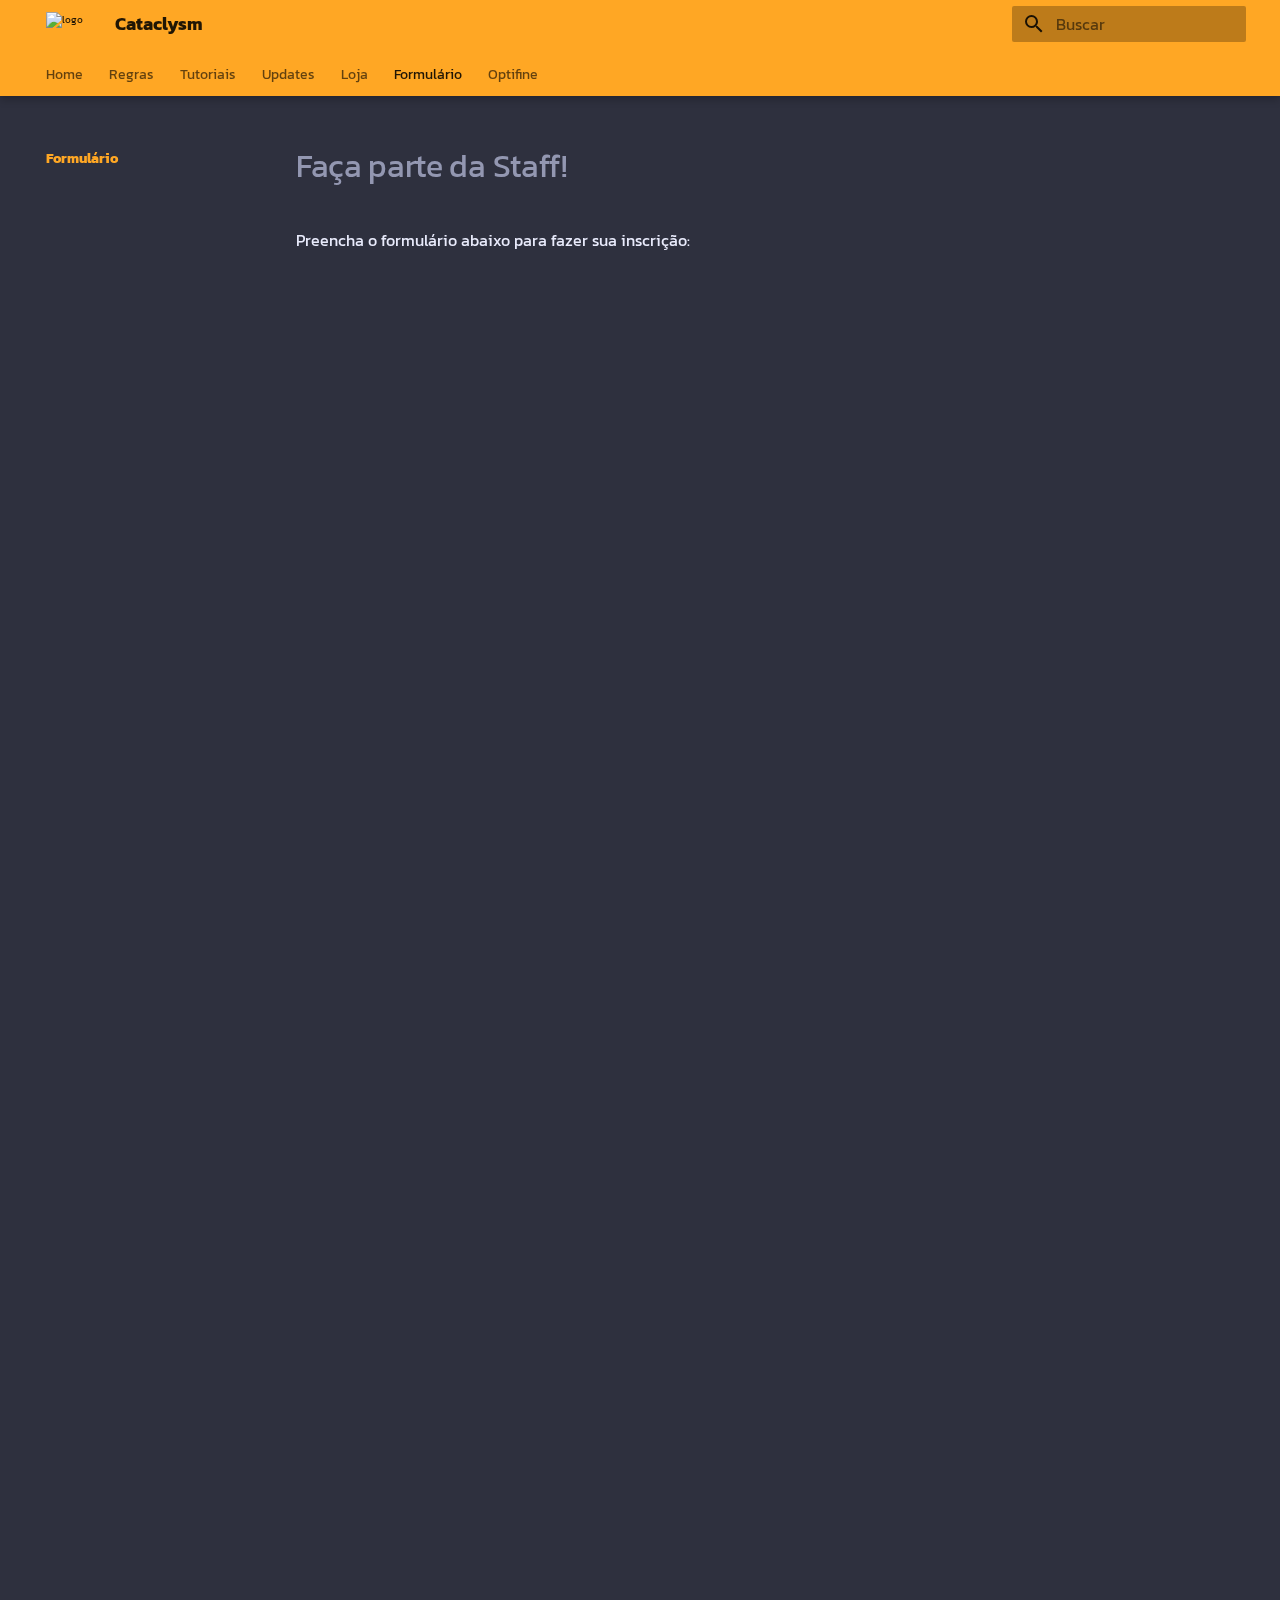
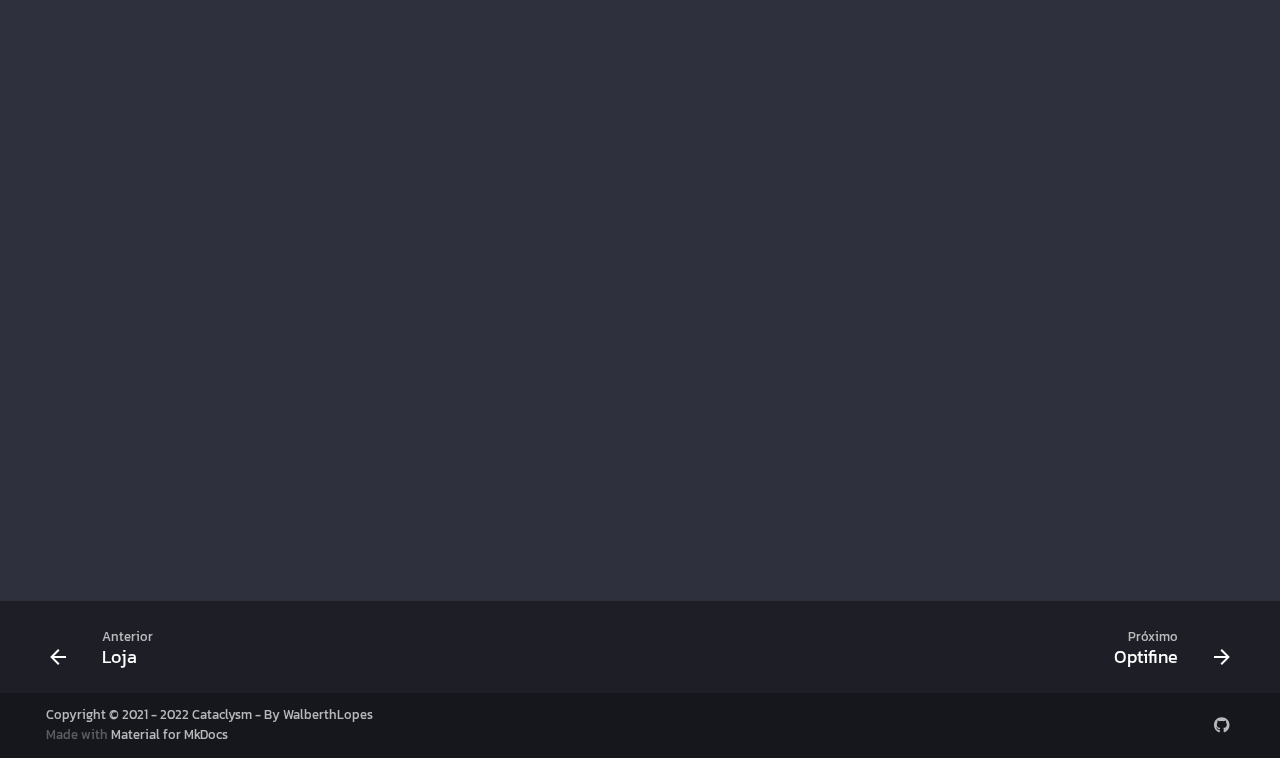
==== commit 6d09eb45: "add a optifine doc" ====
--- a/site/form/index.html
+++ b/site/form/index.html
@@ -222,6 +222,18 @@
   </li>
 
       
+        
+  
+  
+
+
+  <li class="md-tabs__item">
+    <a href="../optifine/" class="md-tabs__link">
+      Optifine
+    </a>
+  </li>
+
+      
     </ul>
   </div>
 </nav>
@@ -355,6 +367,21 @@
         Formulário
       </a>
       
+    </li>
+  
+
+    
+      
+      
+      
+
+  
+  
+  
+    <li class="md-nav__item">
+      <a href="../optifine/" class="md-nav__link">
+        Optifine
+      </a>
     </li>
   
 
@@ -422,6 +449,21 @@
         </a>
       
       
+        
+        <a href="../optifine/" class="md-footer__link md-footer__link--next" aria-label="Próximo: Optifine" rel="next">
+          <div class="md-footer__title">
+            <div class="md-ellipsis">
+              <span class="md-footer__direction">
+                Próximo
+              </span>
+              Optifine
+            </div>
+          </div>
+          <div class="md-footer__button md-icon">
+            <svg xmlns="http://www.w3.org/2000/svg" viewBox="0 0 24 24"><path d="M4 11v2h12l-5.5 5.5 1.42 1.42L19.84 12l-7.92-7.92L10.5 5.5 16 11H4z"/></svg>
+          </div>
+        </a>
+      
     </nav>
   
   <div class="md-footer-meta md-typeset">
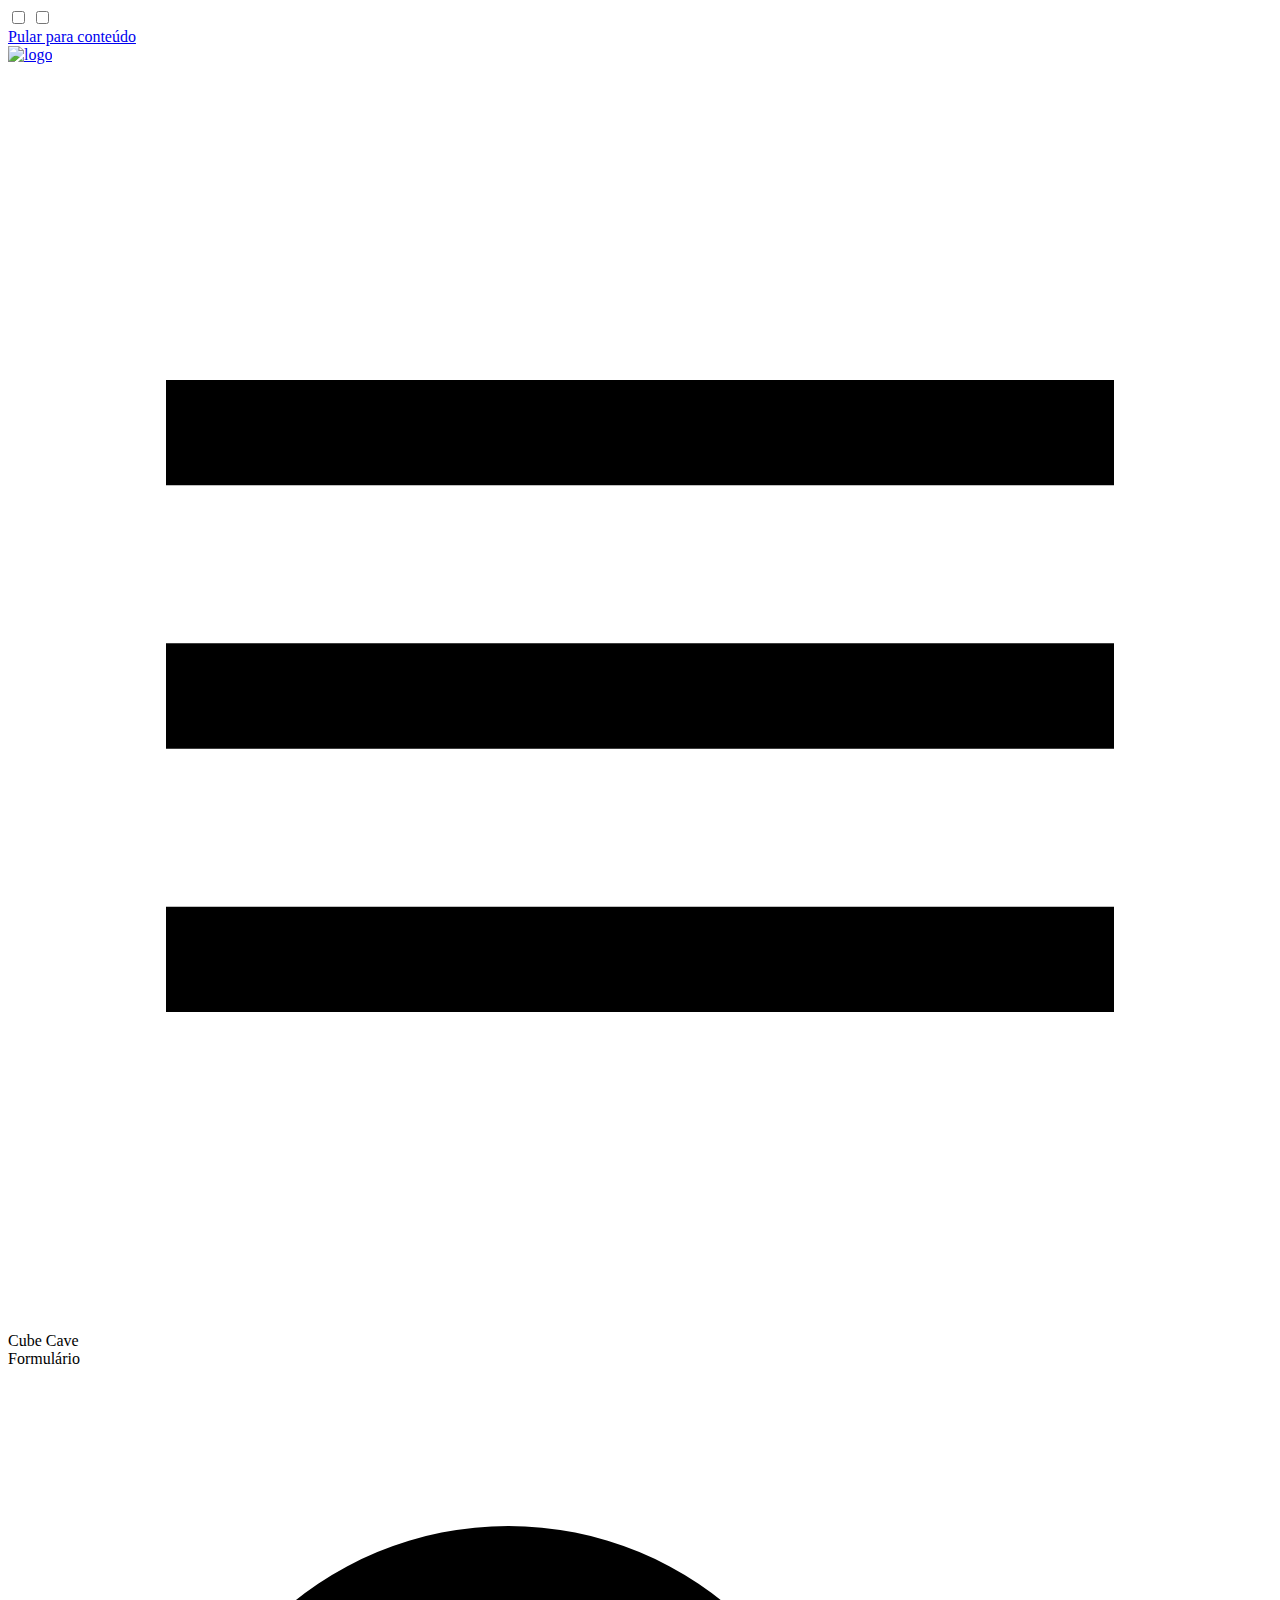
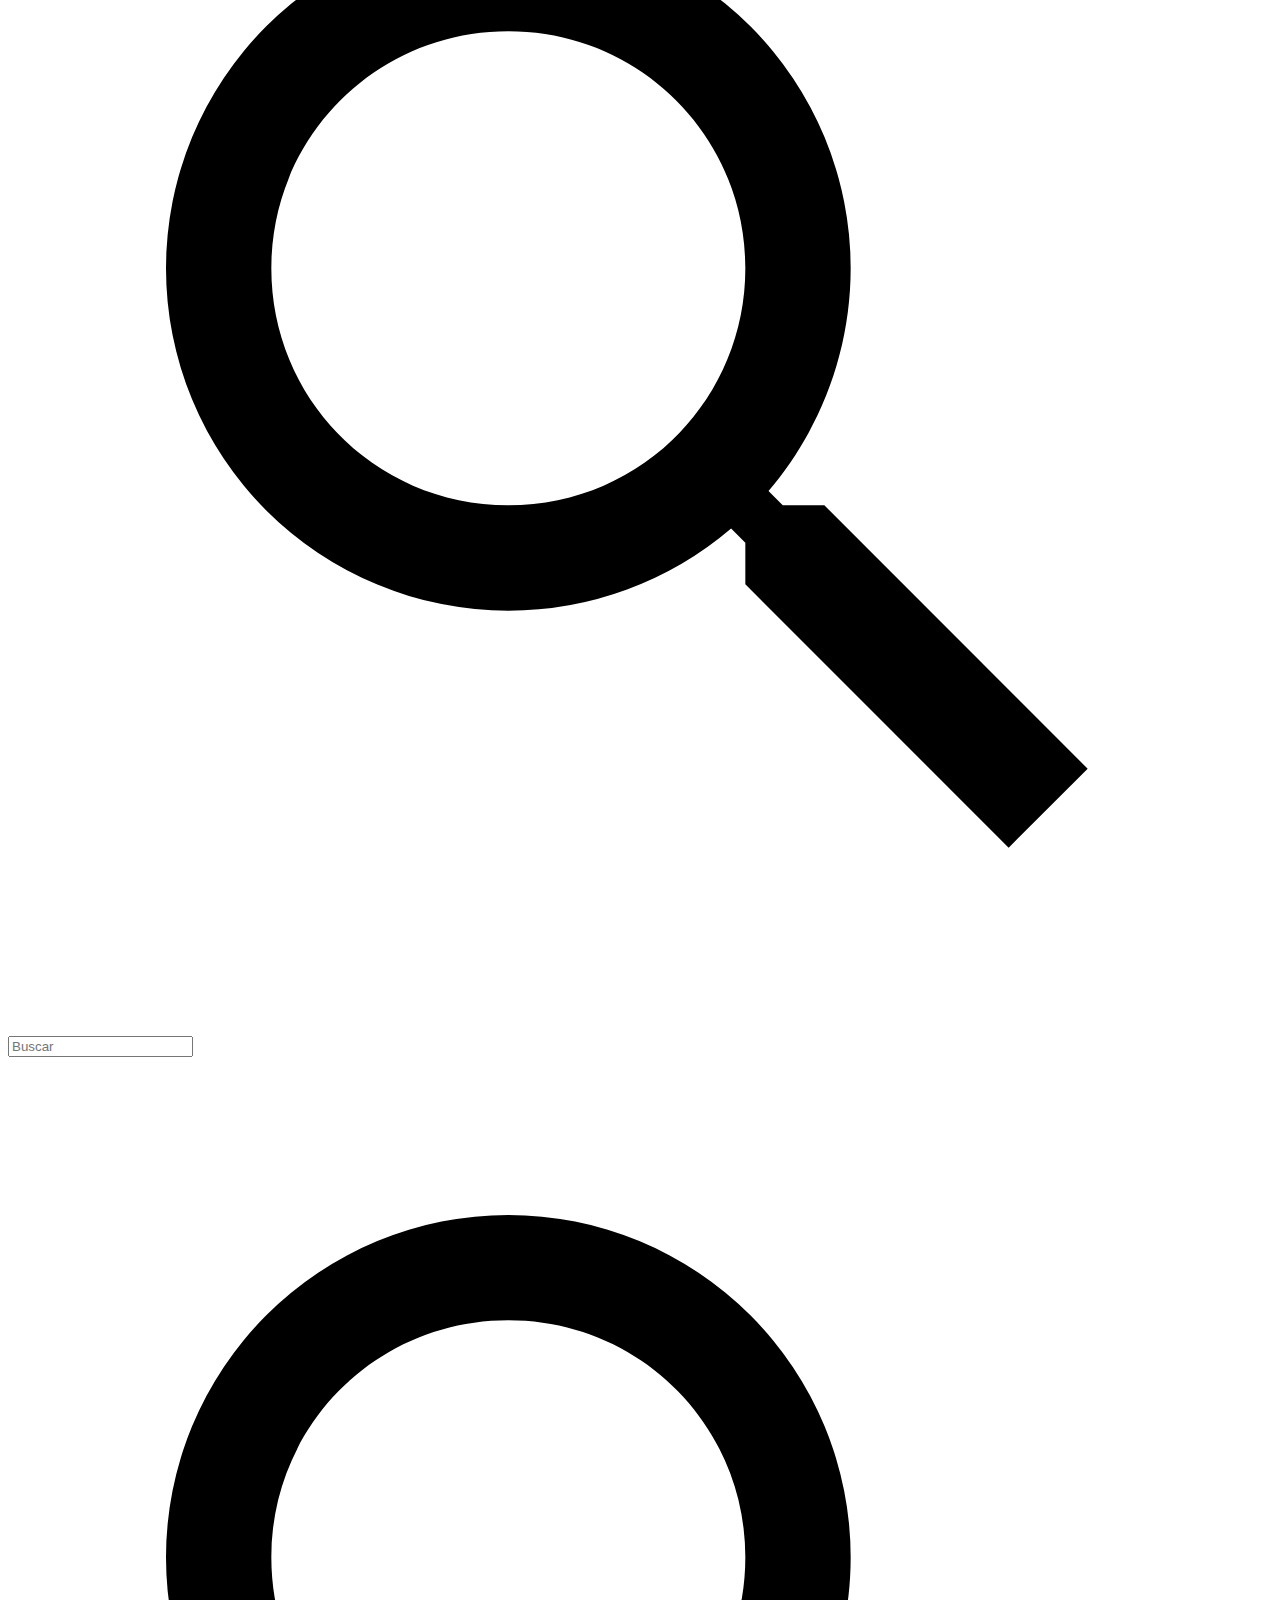
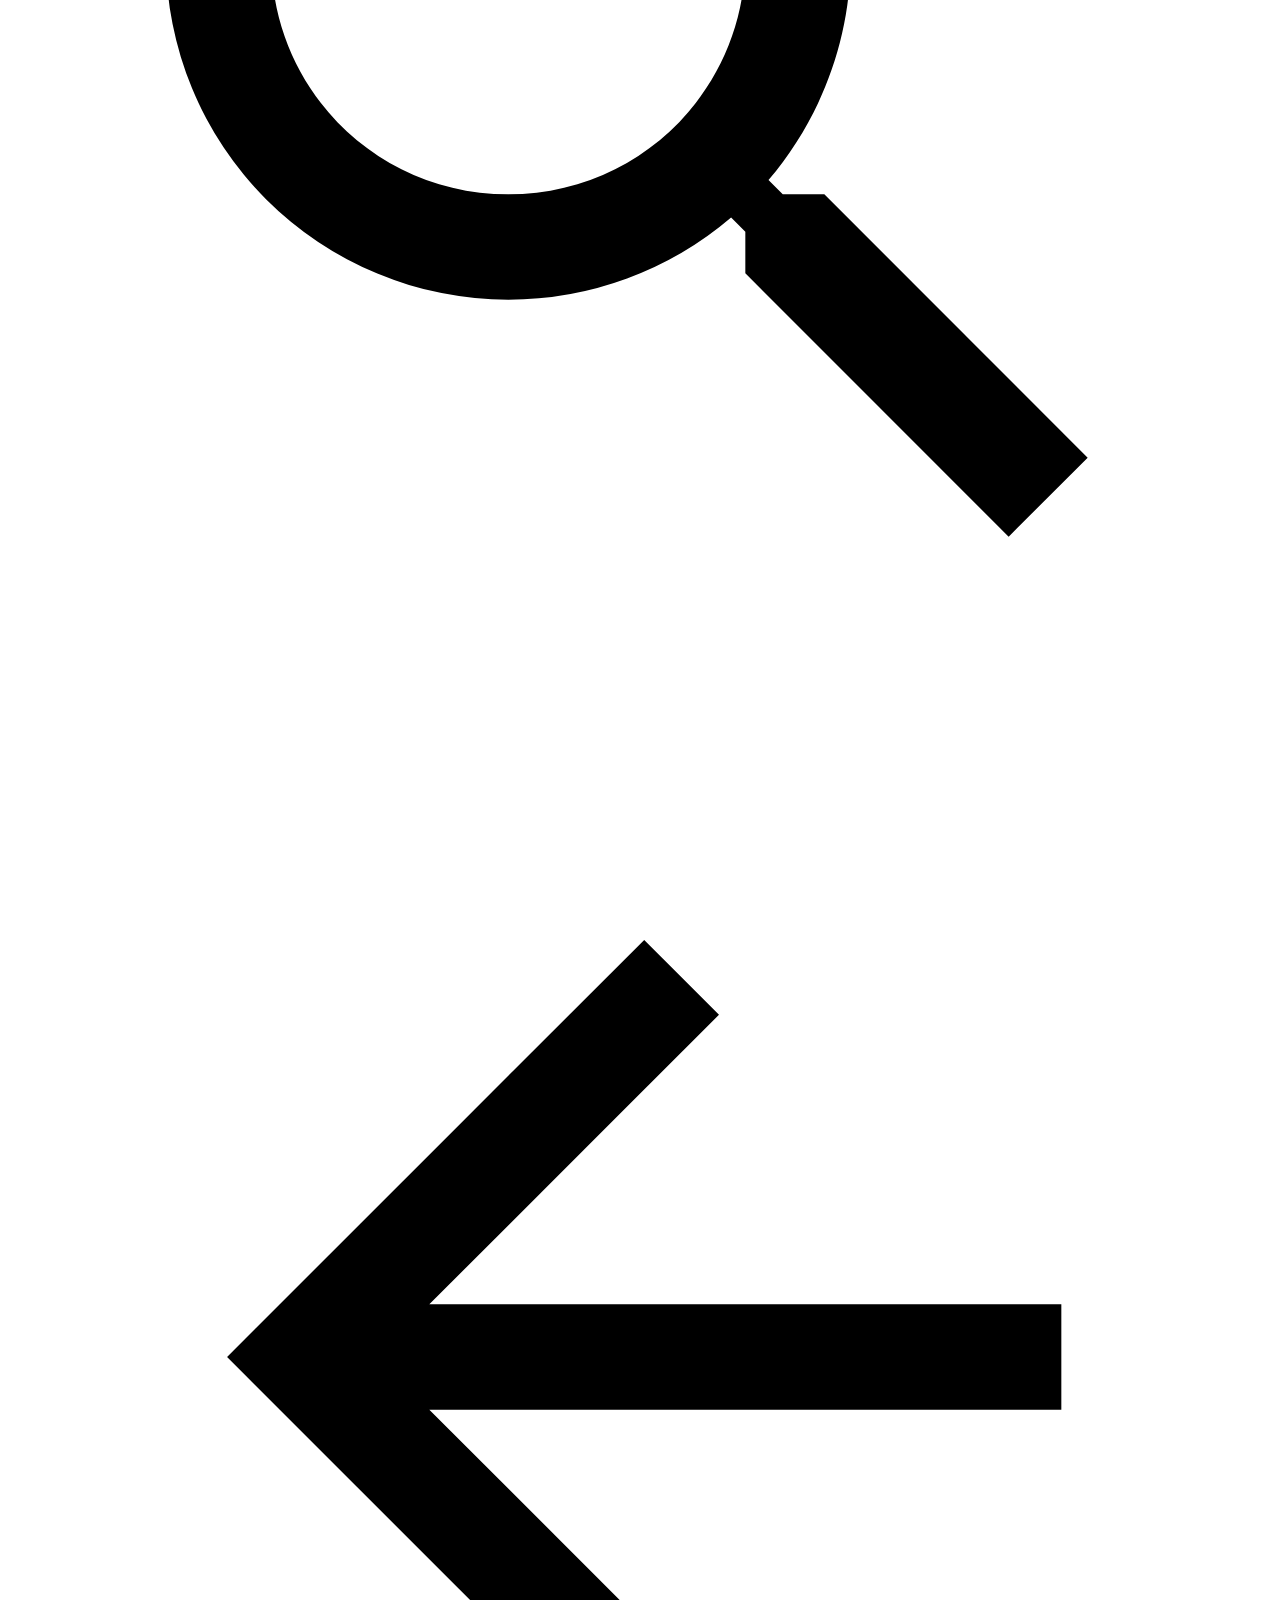
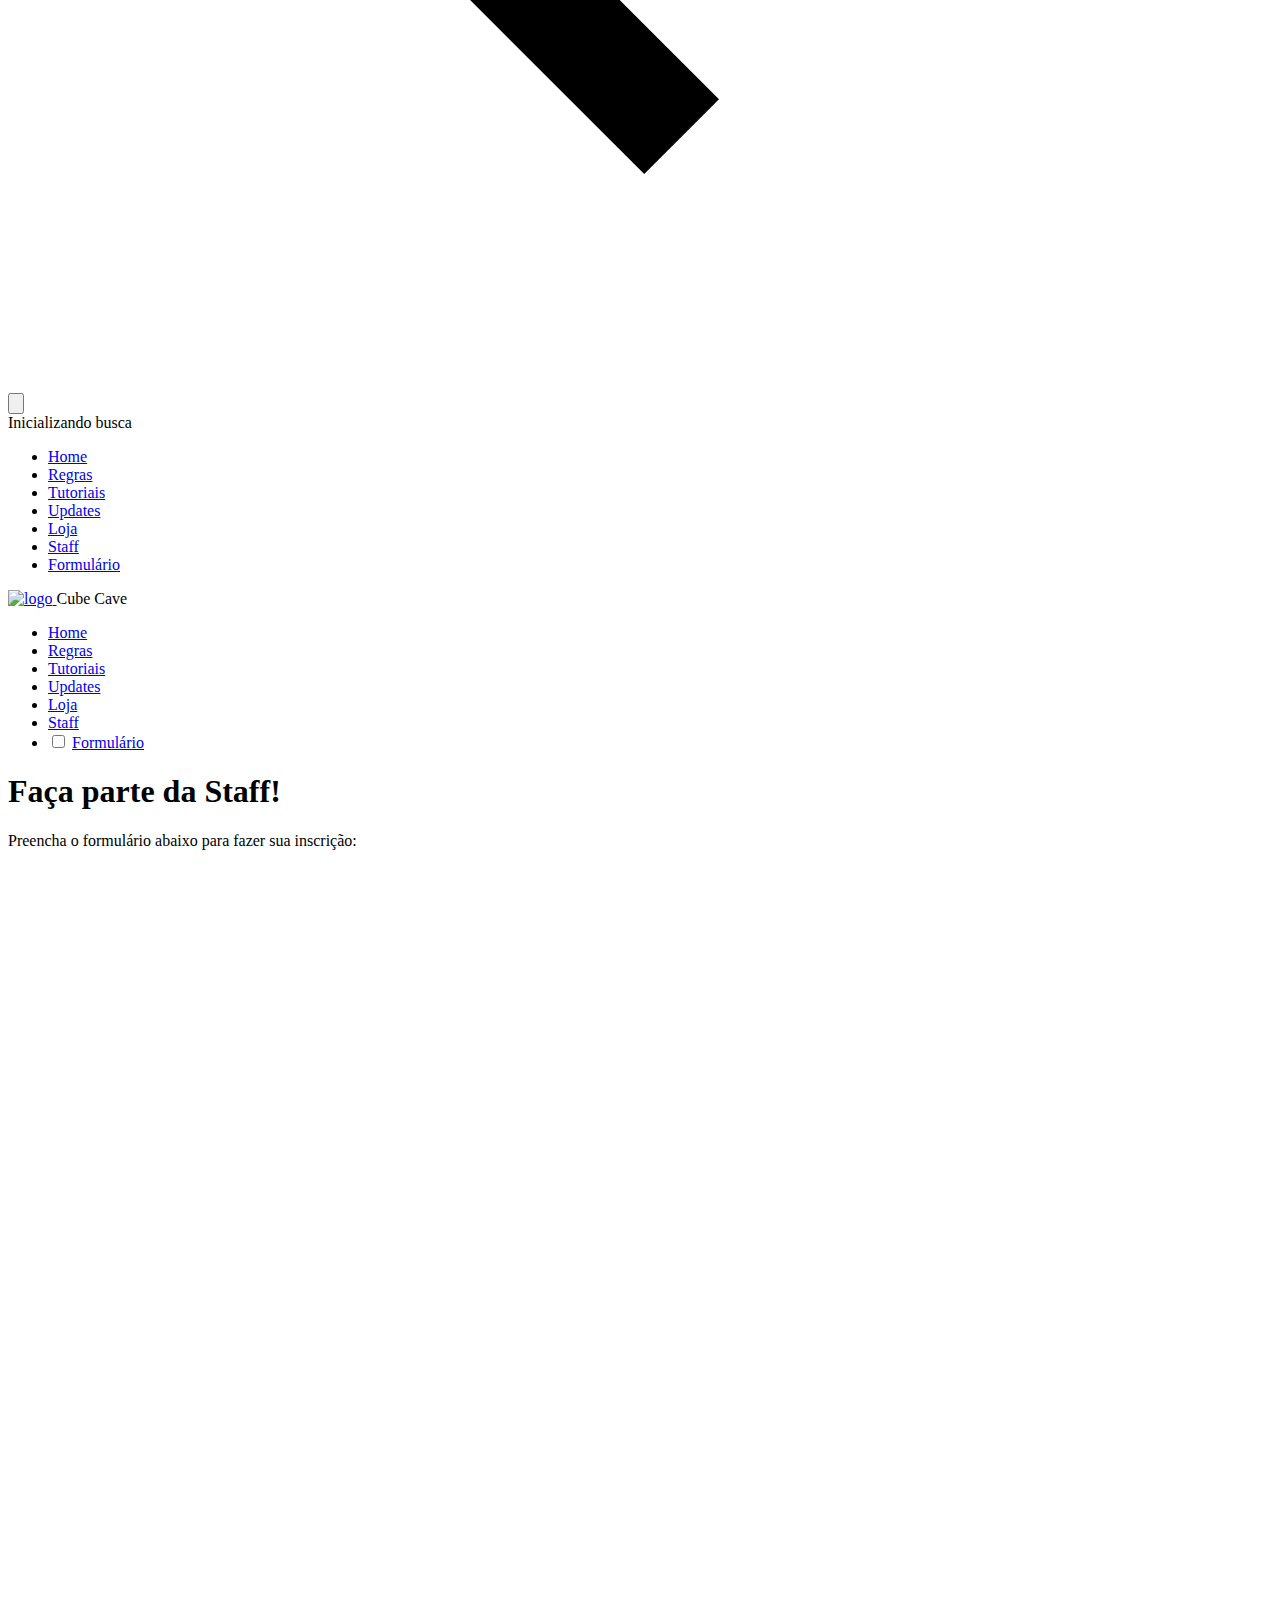
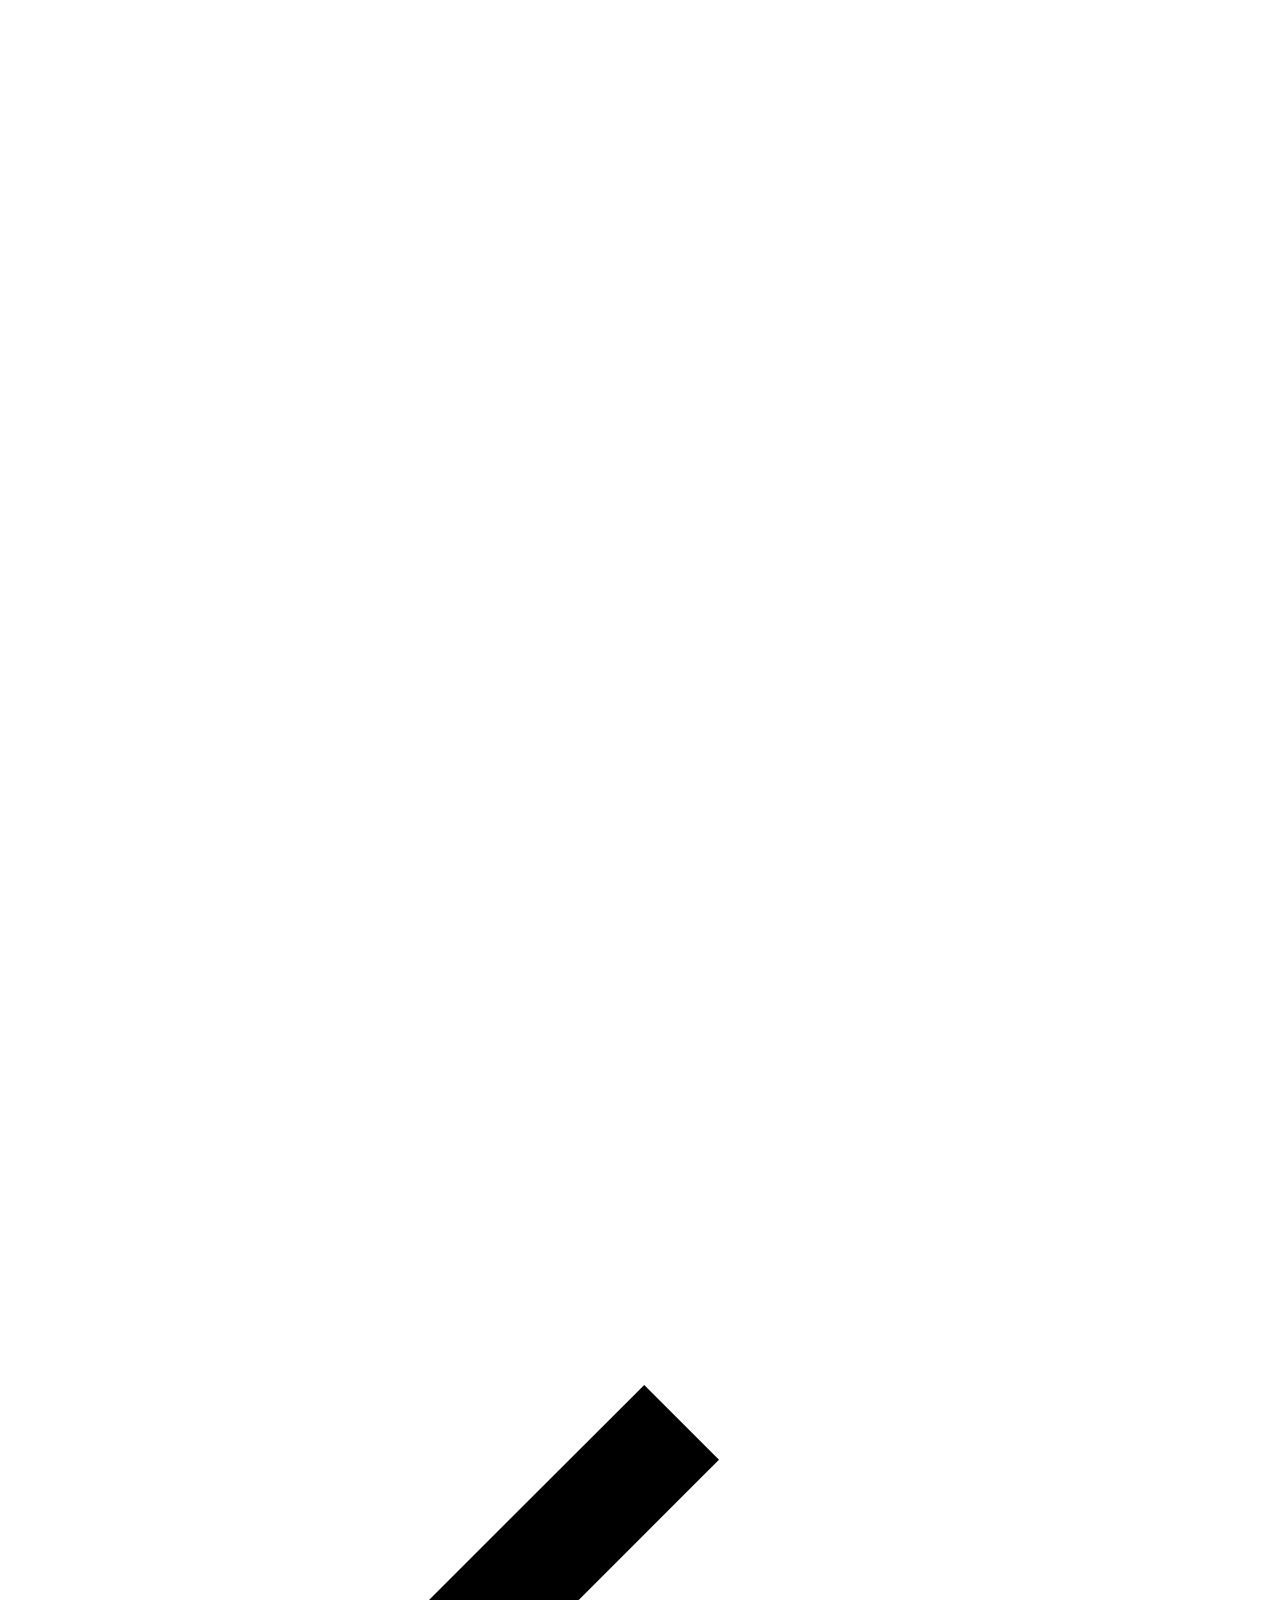
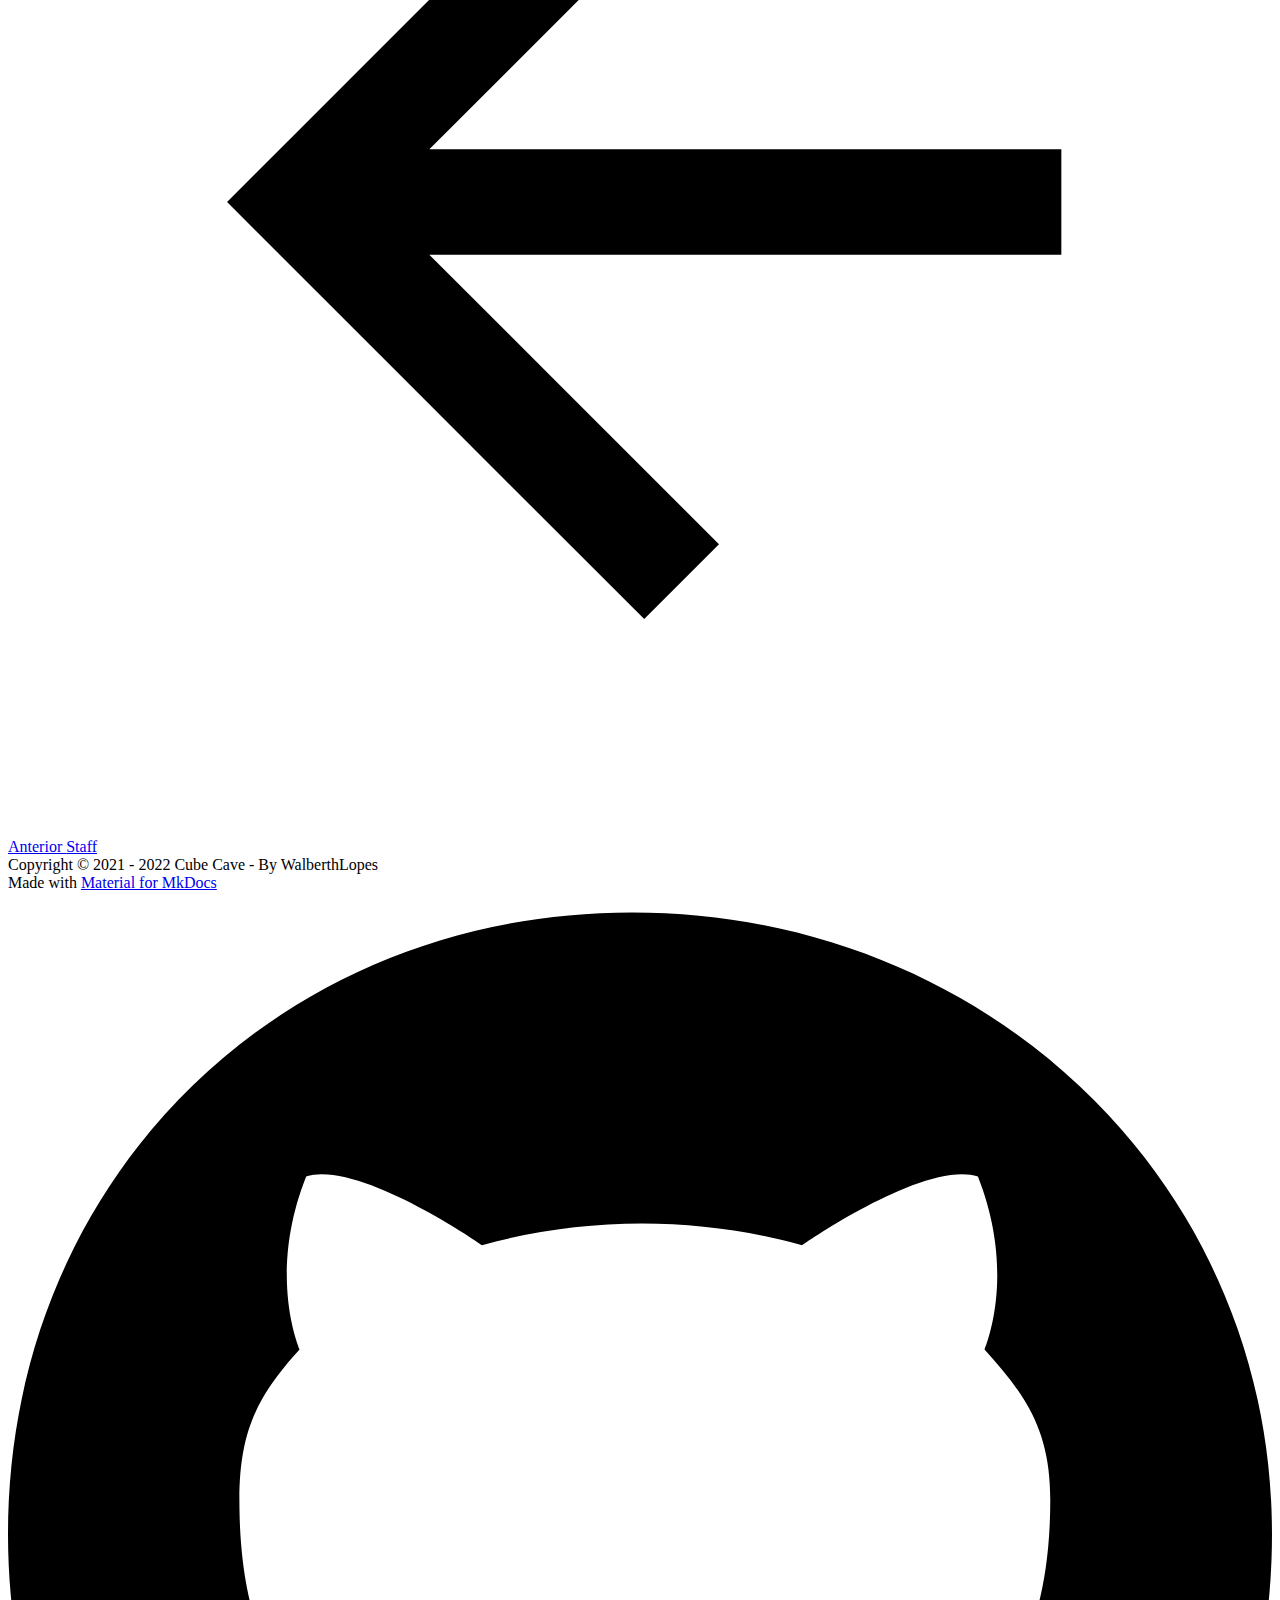
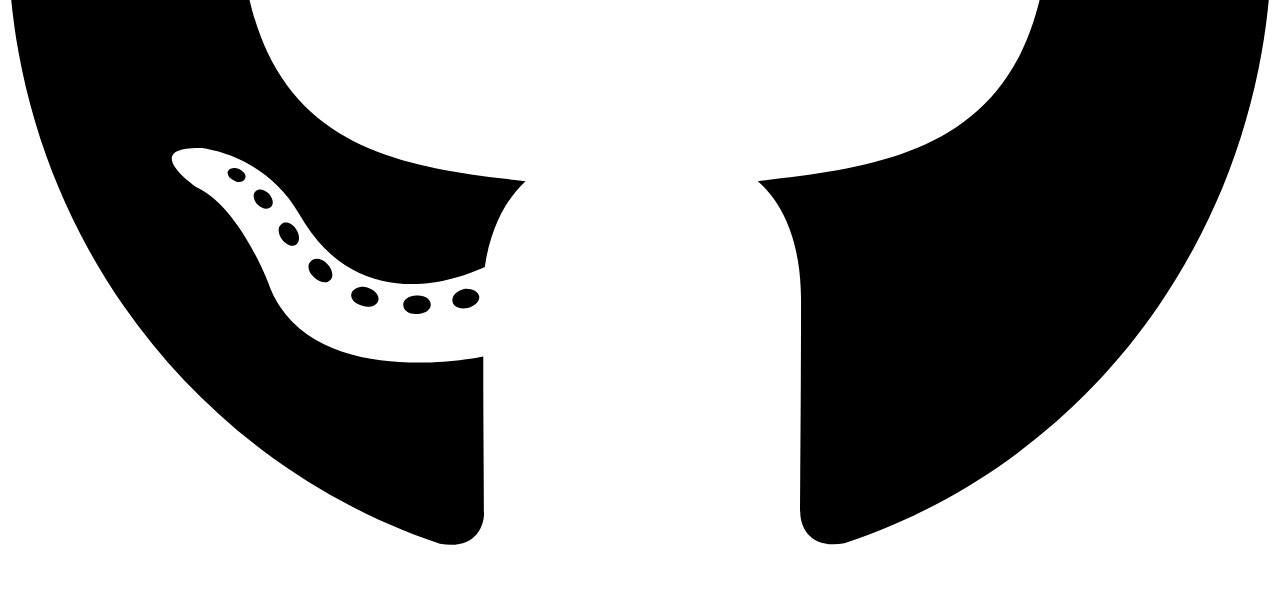
==== commit 308becf1: "index mk do html and font change" ====
--- a/site/form/index.html
+++ b/site/form/index.html
@@ -8,19 +8,19 @@
       
       
       
-      <link rel="icon" href="../server-icon.png">
+      <link rel="icon" href="../resources/image/server-icon.png">
       <meta name="generator" content="mkdocs-1.2.3, mkdocs-material-8.2.4">
     
     
       
-        <title>Formulário - Cataclysm</title>
-      
-    
-    
-      <link rel="stylesheet" href="../assets/stylesheets/main.css">
-      
-        
-        <link rel="stylesheet" href="../assets/stylesheets/palette.css">
+        <title>Formulário - Cube Cave</title>
+      
+    
+    
+      <link rel="stylesheet" href="../assets/stylesheets/main.2d9f7617.min.css">
+      
+        
+        <link rel="stylesheet" href="../assets/stylesheets/palette.e6a45f82.min.css">
         
           
           
@@ -34,8 +34,8 @@
         
         
         <link rel="preconnect" href="https://fonts.gstatic.com" crossorigin>
-        <link rel="stylesheet" href="https://fonts.googleapis.com/css?family=Kanit:300,300i,400,400i,700,700i%7CRoboto+Mono:400,400i,700,700i&display=fallback">
-        <style>:root{--md-text-font:"Kanit";--md-code-font:"Roboto Mono"}</style>
+        <link rel="stylesheet" href="https://fonts.googleapis.com/css?family=Concert+One:300,300i,400,400i,700,700i%7CRoboto+Mono:400,400i,700,700i&display=fallback">
+        <style>:root{--md-text-font:"Concert One";--md-code-font:"Roboto Mono"}</style>
       
     
     
@@ -79,9 +79,9 @@
 
 <header class="md-header md-header--lifted" data-md-component="header">
   <nav class="md-header__inner md-grid" aria-label="Cabeçalho">
-    <a href=".." title="Cataclysm" class="md-header__button md-logo" aria-label="Cataclysm" data-md-component="logo">
-      
-  <img src="../server-icon.png" alt="logo">
+    <a href=".." title="Cube Cave" class="md-header__button md-logo" aria-label="Cube Cave" data-md-component="logo">
+      
+  <img src="../resources/image/server-icon.png" alt="logo">
 
     </a>
     <label class="md-header__button md-icon" for="__drawer">
@@ -91,7 +91,7 @@
       <div class="md-header__ellipsis">
         <div class="md-header__topic">
           <span class="md-ellipsis">
-            Cataclysm
+            Cube Cave
           </span>
         </div>
         <div class="md-header__topic" data-md-component="header-topic">
@@ -211,6 +211,18 @@
         
   
   
+
+
+  <li class="md-tabs__item">
+    <a href="../staff/" class="md-tabs__link">
+      Staff
+    </a>
+  </li>
+
+      
+        
+  
+  
     
   
 
@@ -218,18 +230,6 @@
   <li class="md-tabs__item">
     <a href="./" class="md-tabs__link md-tabs__link--active">
       Formulário
-    </a>
-  </li>
-
-      
-        
-  
-  
-
-
-  <li class="md-tabs__item">
-    <a href="../optifine/" class="md-tabs__link">
-      Optifine
     </a>
   </li>
 
@@ -261,12 +261,12 @@
 
 <nav class="md-nav md-nav--primary md-nav--lifted" aria-label="Navegação" data-md-level="0">
   <label class="md-nav__title" for="__drawer">
-    <a href=".." title="Cataclysm" class="md-nav__button md-logo" aria-label="Cataclysm" data-md-component="logo">
-      
-  <img src="../server-icon.png" alt="logo">
-
-    </a>
-    Cataclysm
+    <a href=".." title="Cube Cave" class="md-nav__button md-logo" aria-label="Cube Cave" data-md-component="logo">
+      
+  <img src="../resources/image/server-icon.png" alt="logo">
+
+    </a>
+    Cube Cave
   </label>
   
   <ul class="md-nav__list" data-md-scrollfix>
@@ -352,6 +352,21 @@
 
   
   
+  
+    <li class="md-nav__item">
+      <a href="../staff/" class="md-nav__link">
+        Staff
+      </a>
+    </li>
+  
+
+    
+      
+      
+      
+
+  
+  
     
   
   
@@ -367,21 +382,6 @@
         Formulário
       </a>
       
-    </li>
-  
-
-    
-      
-      
-      
-
-  
-  
-  
-    <li class="md-nav__item">
-      <a href="../optifine/" class="md-nav__link">
-        Optifine
-      </a>
     </li>
   
 
@@ -418,6 +418,15 @@
                 
 
 
+<style>
+body {
+  background-image: url('../resources/image/background.png');
+  background-repeat: no-repeat;
+  background-attachment: fixed;
+  background-size: cover;
+}
+</style>
+
 <h1 id="faca-parte-da-staff"><strong>Faça parte da Staff!</strong></h1>
 <p>Preencha o formulário abaixo para fazer sua inscrição:</p>
 <iframe src="https://docs.google.com/forms/d/e/1FAIpQLScCjcZe_DPnt-d5Xd-597a92VQ53DZykne0tvijiP310r5k3w/viewform?embedded=true" width="640" height="1900" frameborder="0" marginheight="0" marginwidth="0" scrolling="no">Carregando…</iframe>
@@ -434,7 +443,7 @@
     <nav class="md-footer__inner md-grid" aria-label="Rodapé">
       
         
-        <a href="../loja/" class="md-footer__link md-footer__link--prev" aria-label="Anterior: Loja" rel="prev">
+        <a href="../staff/" class="md-footer__link md-footer__link--prev" aria-label="Anterior: Staff" rel="prev">
           <div class="md-footer__button md-icon">
             <svg xmlns="http://www.w3.org/2000/svg" viewBox="0 0 24 24"><path d="M20 11v2H8l5.5 5.5-1.42 1.42L4.16 12l7.92-7.92L13.5 5.5 8 11h12z"/></svg>
           </div>
@@ -443,27 +452,12 @@
               <span class="md-footer__direction">
                 Anterior
               </span>
-              Loja
+              Staff
             </div>
           </div>
         </a>
       
       
-        
-        <a href="../optifine/" class="md-footer__link md-footer__link--next" aria-label="Próximo: Optifine" rel="next">
-          <div class="md-footer__title">
-            <div class="md-ellipsis">
-              <span class="md-footer__direction">
-                Próximo
-              </span>
-              Optifine
-            </div>
-          </div>
-          <div class="md-footer__button md-icon">
-            <svg xmlns="http://www.w3.org/2000/svg" viewBox="0 0 24 24"><path d="M4 11v2h12l-5.5 5.5 1.42 1.42L19.84 12l-7.92-7.92L10.5 5.5 16 11H4z"/></svg>
-          </div>
-        </a>
-      
     </nav>
   
   <div class="md-footer-meta md-typeset">
@@ -471,7 +465,7 @@
       <div class="md-copyright">
   
     <div class="md-copyright__highlight">
-      Copyright &copy; 2021 - 2022 Cataclysm - By WalberthLopes
+      Copyright &copy; 2021 - 2022 Cube Cave - By WalberthLopes
     </div>
   
   
@@ -500,10 +494,10 @@
     <div class="md-dialog" data-md-component="dialog">
       <div class="md-dialog__inner md-typeset"></div>
     </div>
-    <script id="__config" type="application/json">{"base": "..", "features": ["navigation.tabs", "navigation.tabs.sticky"], "translations": {"clipboard.copy": "Copiar para \u00e1rea de Transfer\u00eancia", "clipboard.copied": "Copiado para \u00e1rea de Transfer\u00eancia", "search.config.lang": "pt", "search.config.pipeline": "trimmer, stopWordFilter", "search.config.separator": "[\\s\\-]+", "search.placeholder": "Buscar", "search.result.placeholder": "Digite para iniciar a busca", "search.result.none": "Nenhum documento encontrado", "search.result.one": "1 documento encontrado", "search.result.other": "# documentos encontrados", "search.result.more.one": "1 more on this page", "search.result.more.other": "# more on this page", "search.result.term.missing": "Perdido", "select.version.title": "Selecione a vers\u00e3o"}, "search": "../assets/javascripts/workers/search.js"}</script>
-    
-    
-      <script src="../assets/javascripts/bundle.js"></script>
+    <script id="__config" type="application/json">{"base": "..", "features": ["navigation.tabs", "navigation.tabs.sticky"], "translations": {"clipboard.copy": "Copiar para \u00e1rea de Transfer\u00eancia", "clipboard.copied": "Copiado para \u00e1rea de Transfer\u00eancia", "search.config.lang": "pt", "search.config.pipeline": "trimmer, stopWordFilter", "search.config.separator": "[\\s\\-]+", "search.placeholder": "Buscar", "search.result.placeholder": "Digite para iniciar a busca", "search.result.none": "Nenhum documento encontrado", "search.result.one": "1 documento encontrado", "search.result.other": "# documentos encontrados", "search.result.more.one": "1 more on this page", "search.result.more.other": "# more on this page", "search.result.term.missing": "Perdido", "select.version.title": "Selecione a vers\u00e3o"}, "search": "../assets/javascripts/workers/search.bd0b6b67.min.js"}</script>
+    
+    
+      <script src="../assets/javascripts/bundle.5413a266.min.js"></script>
       
     
   </body>
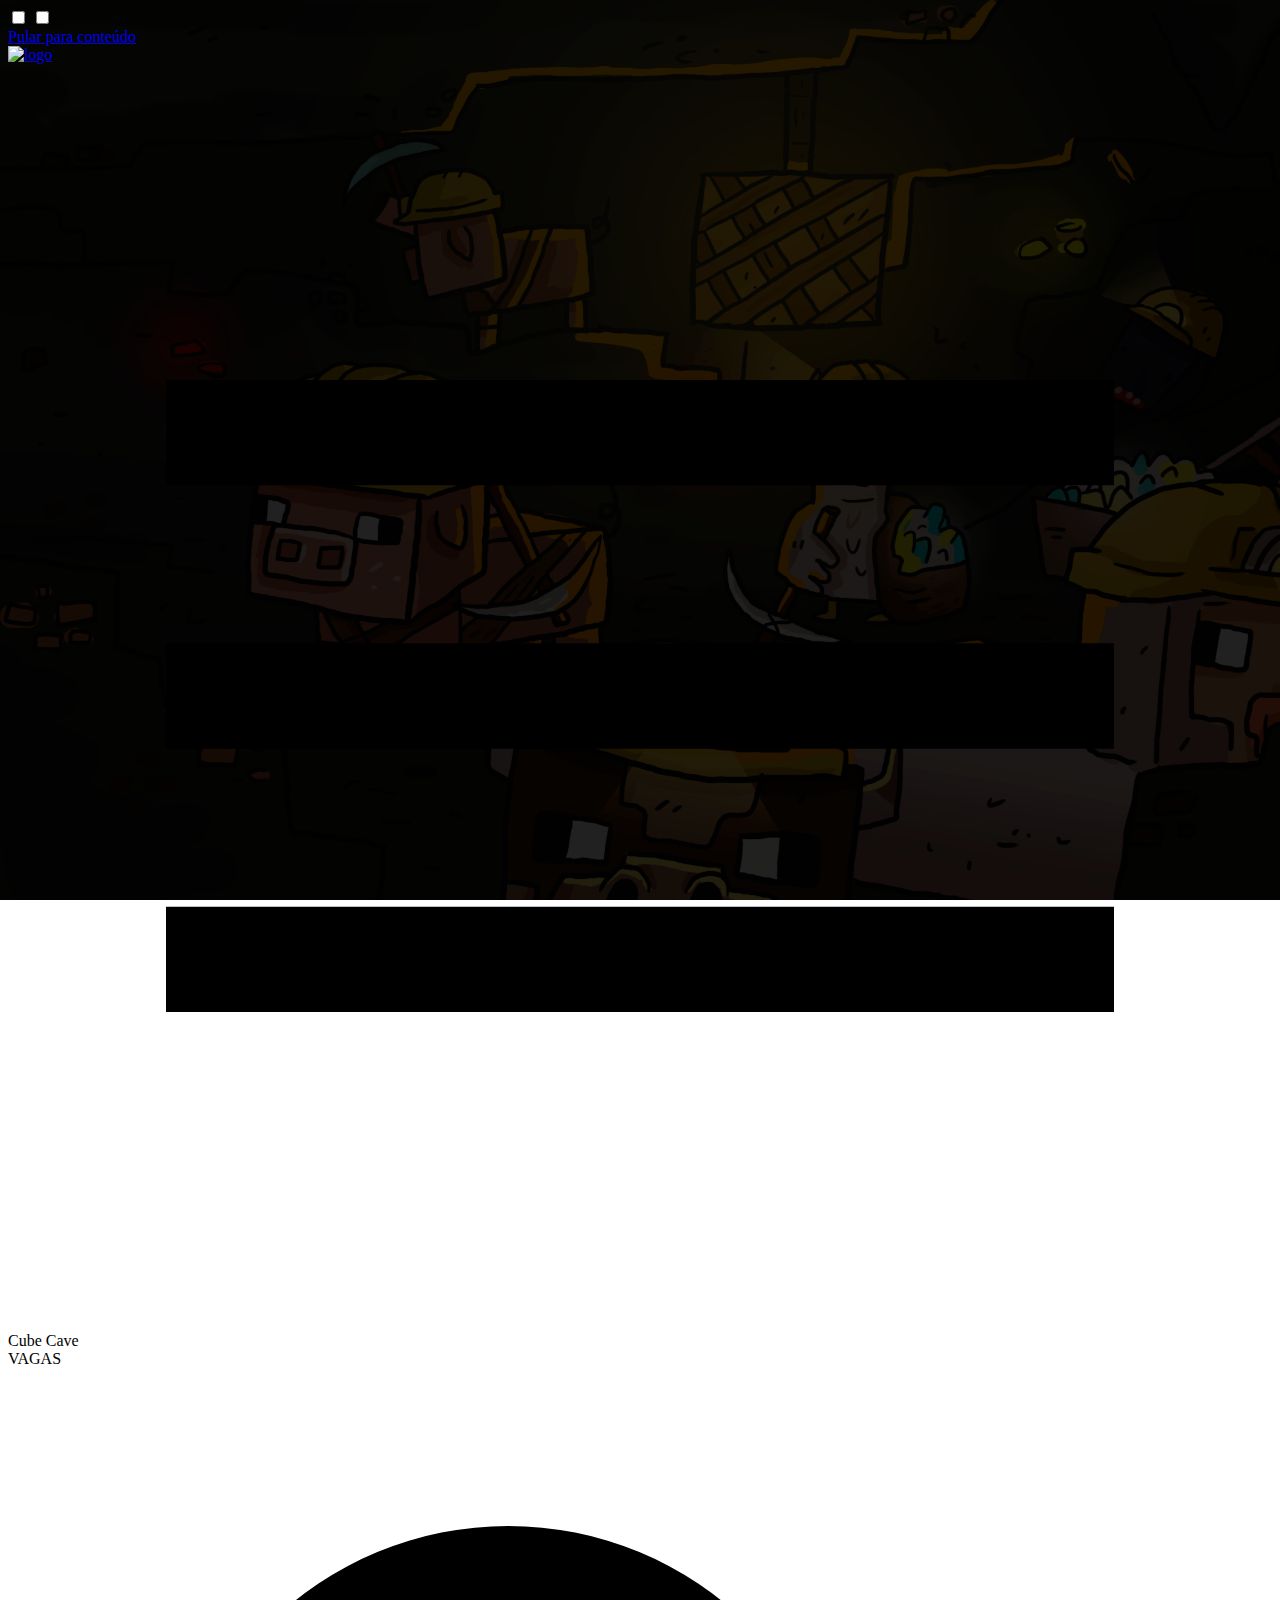
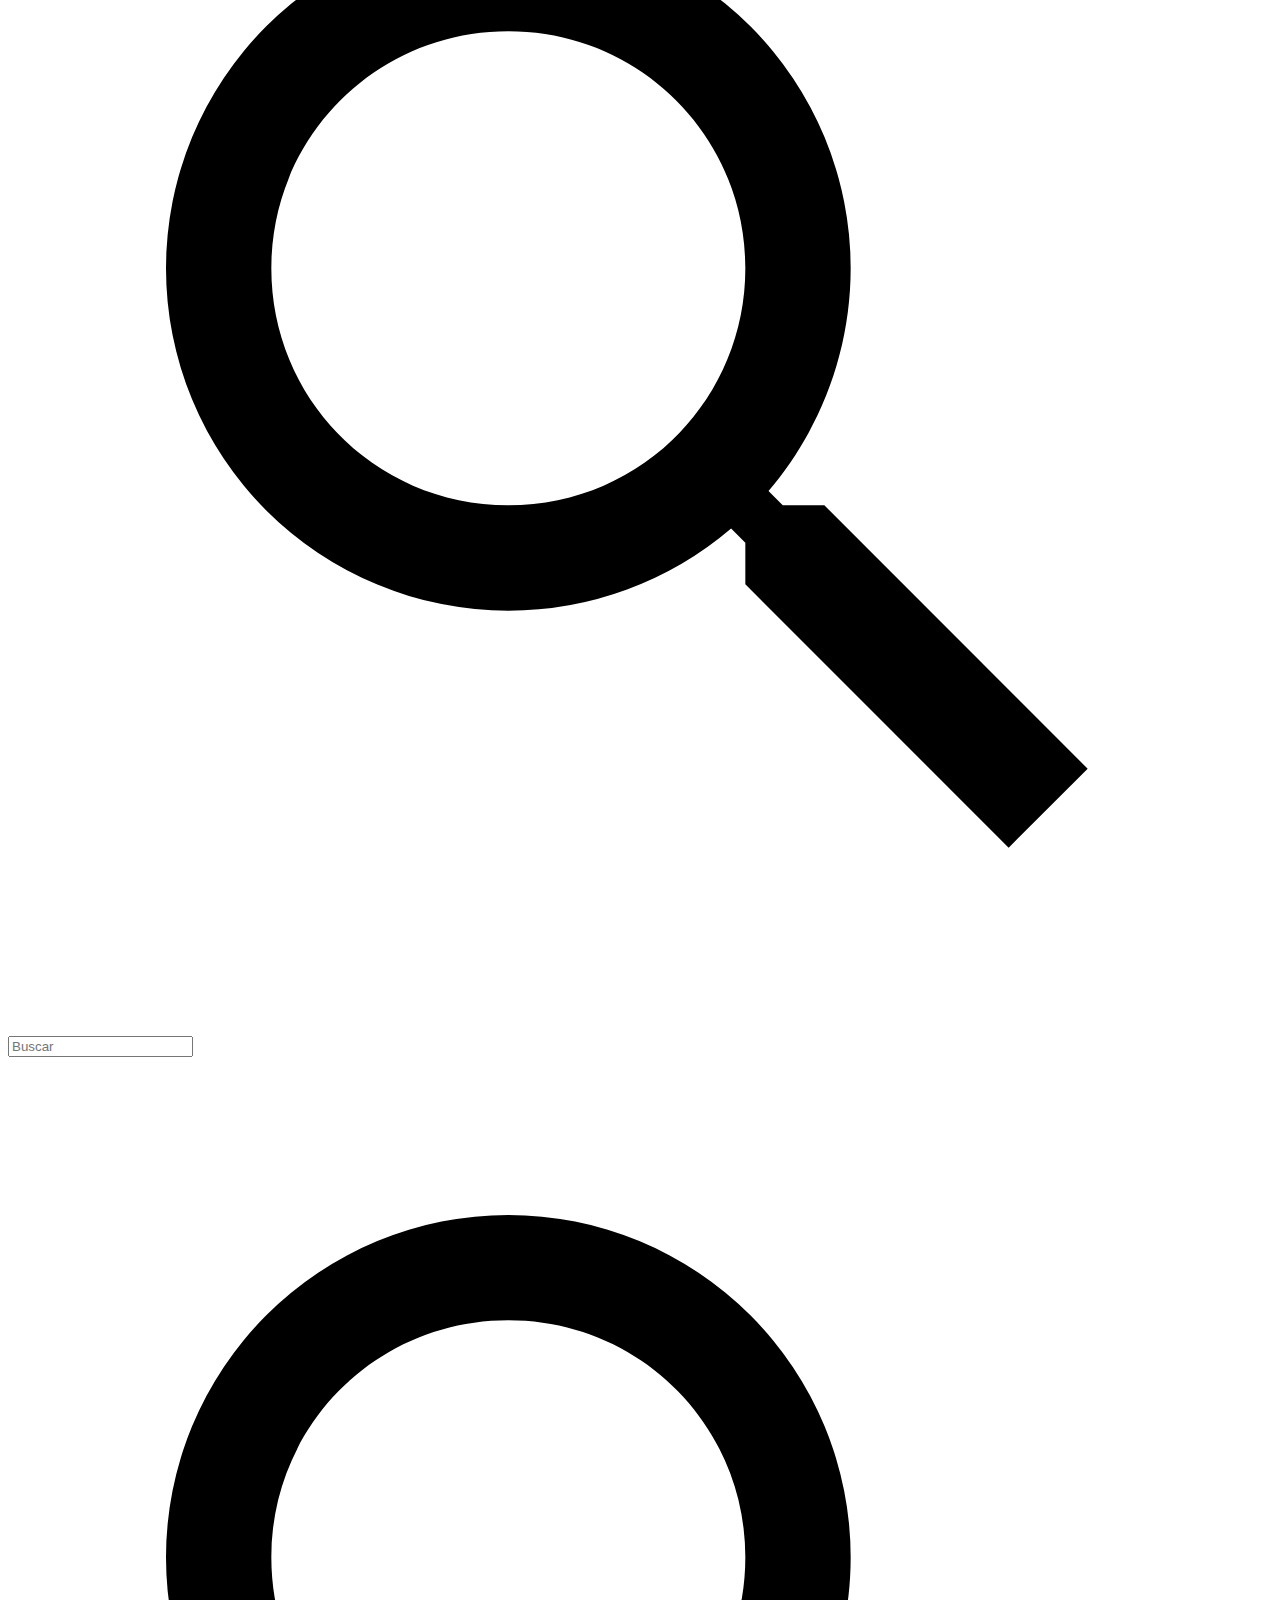
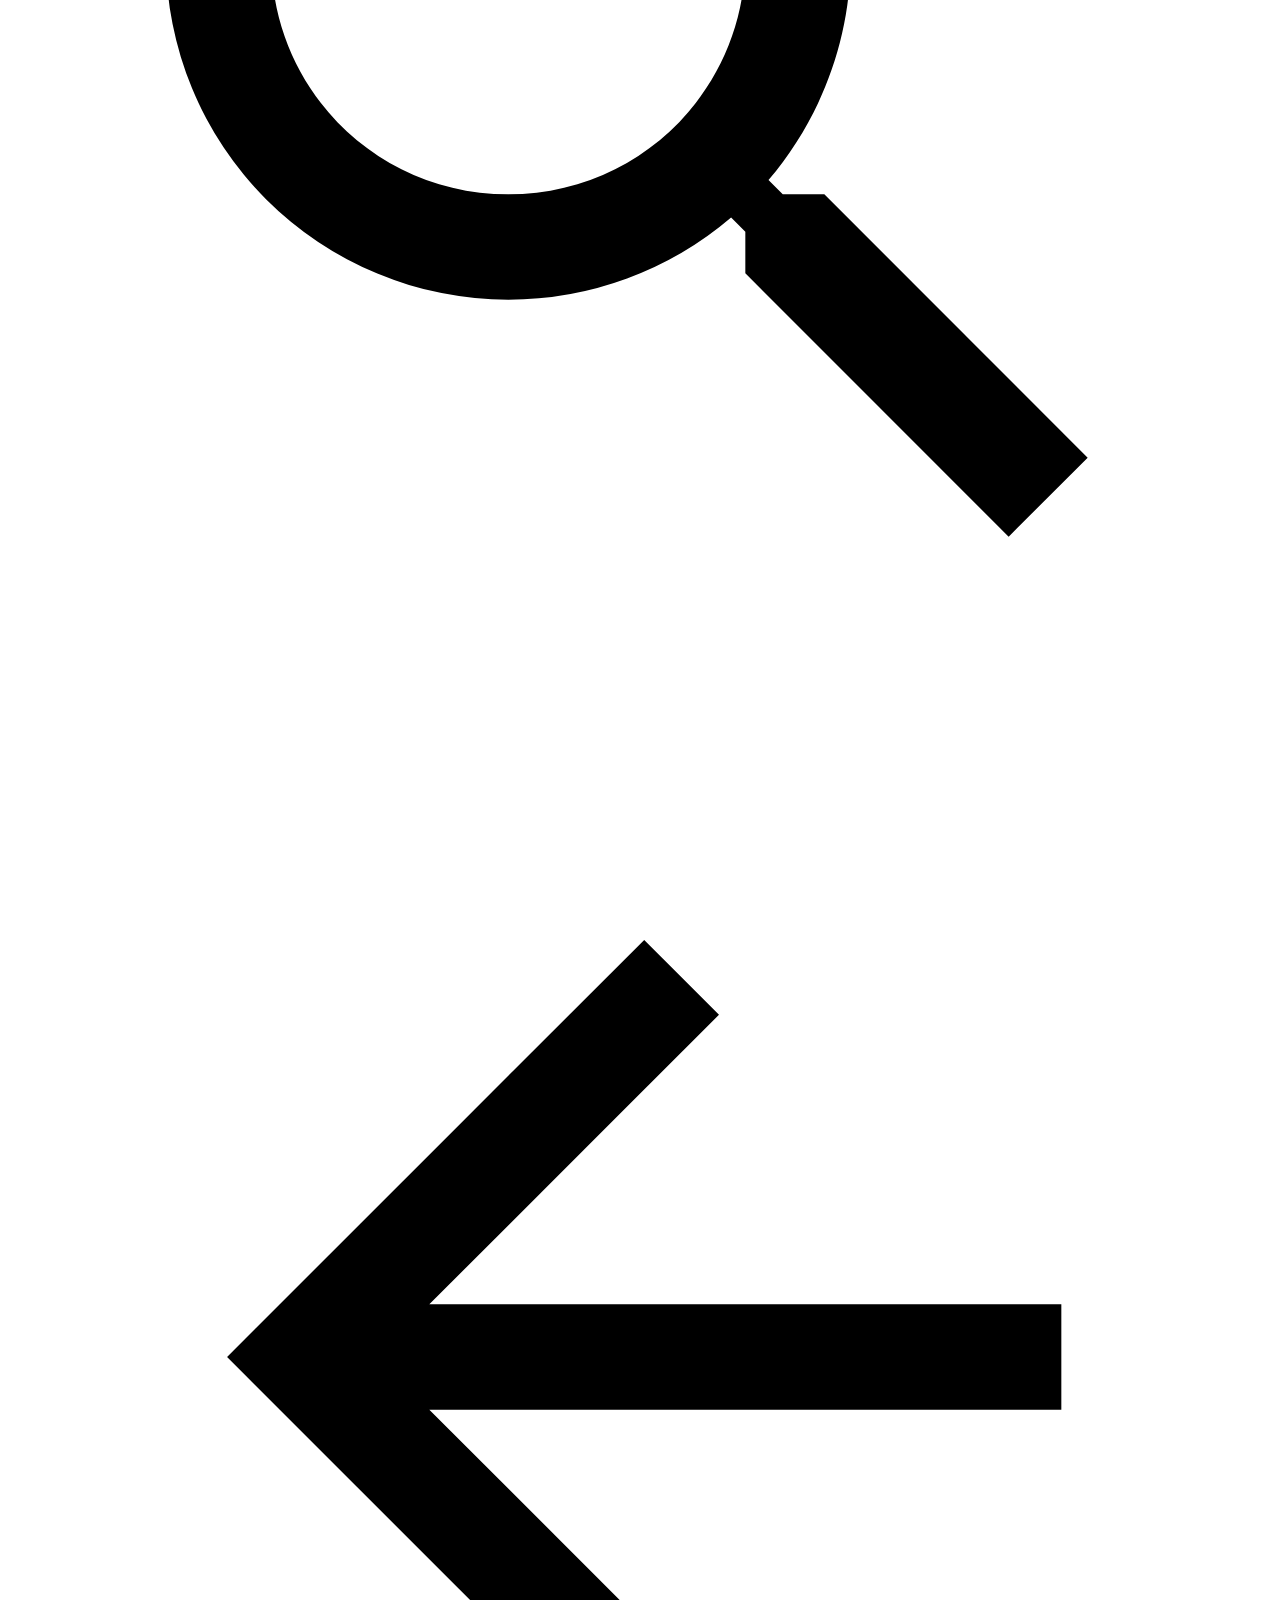
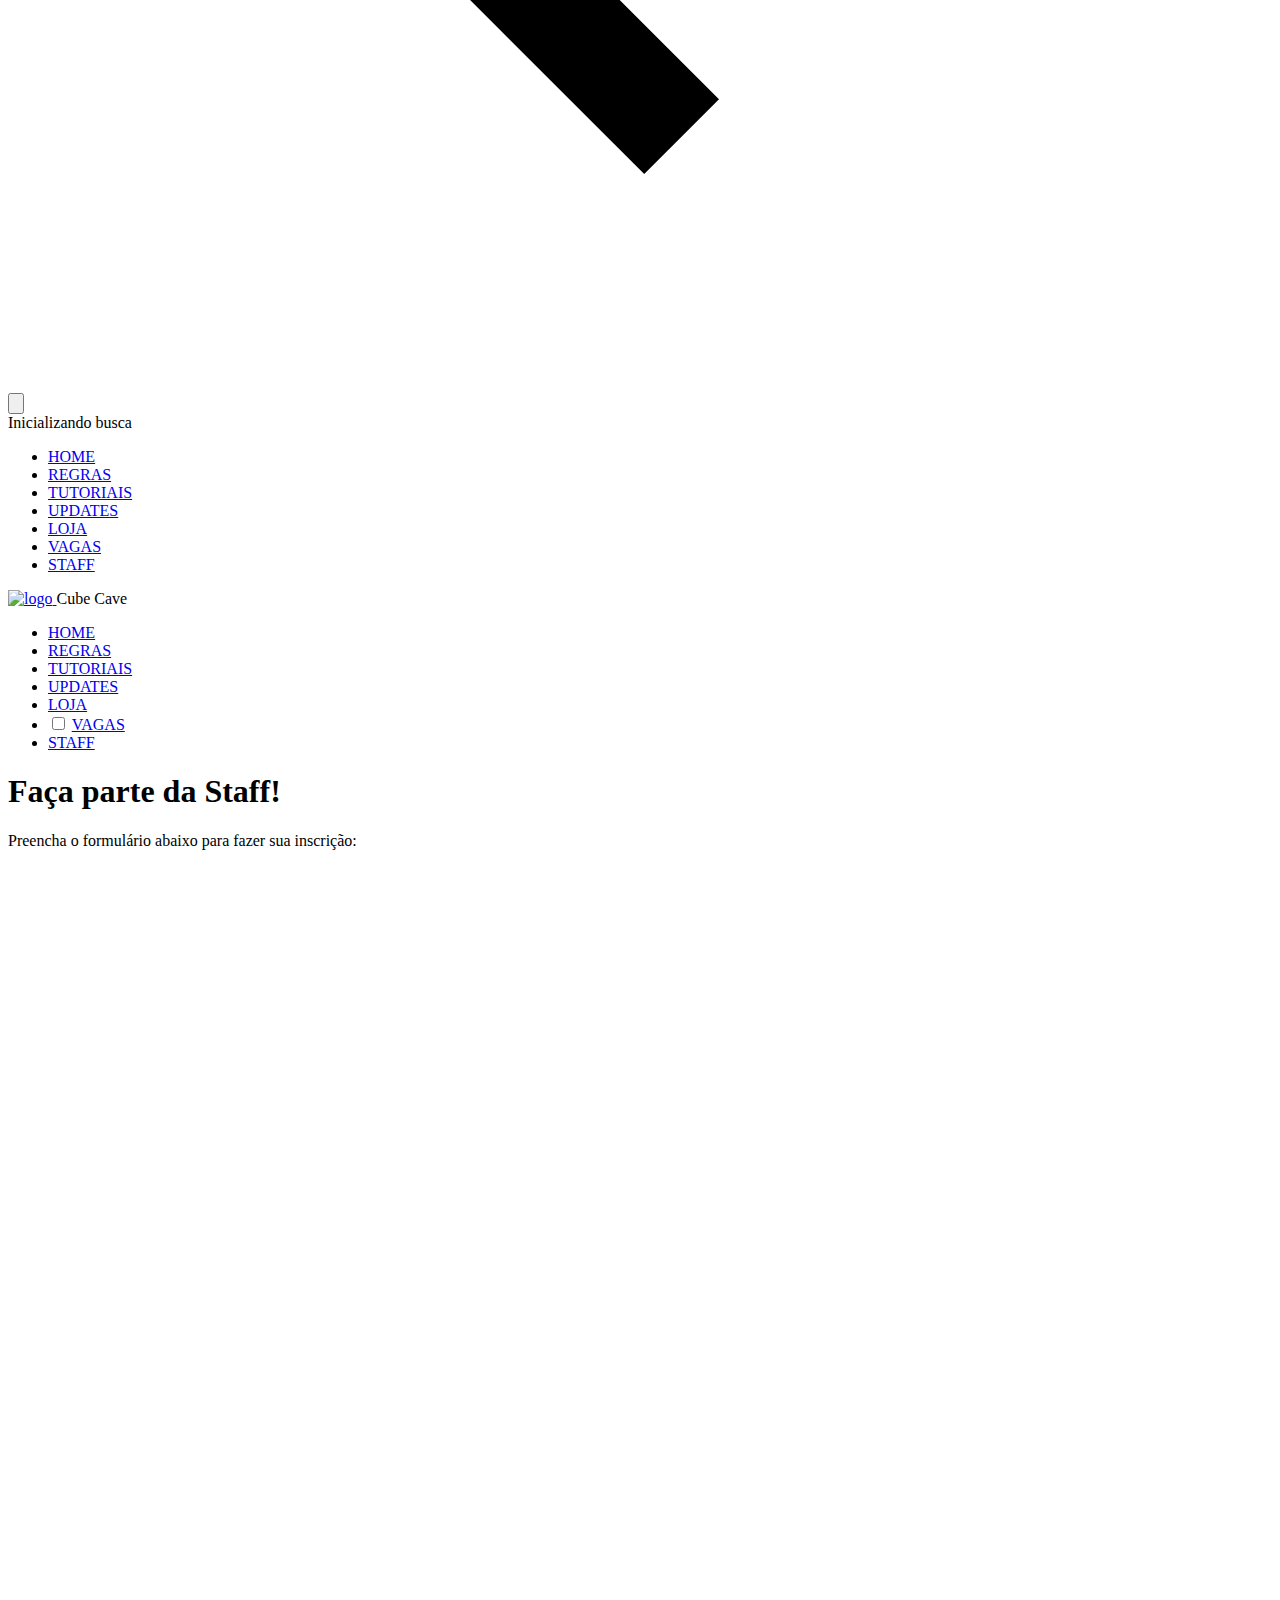
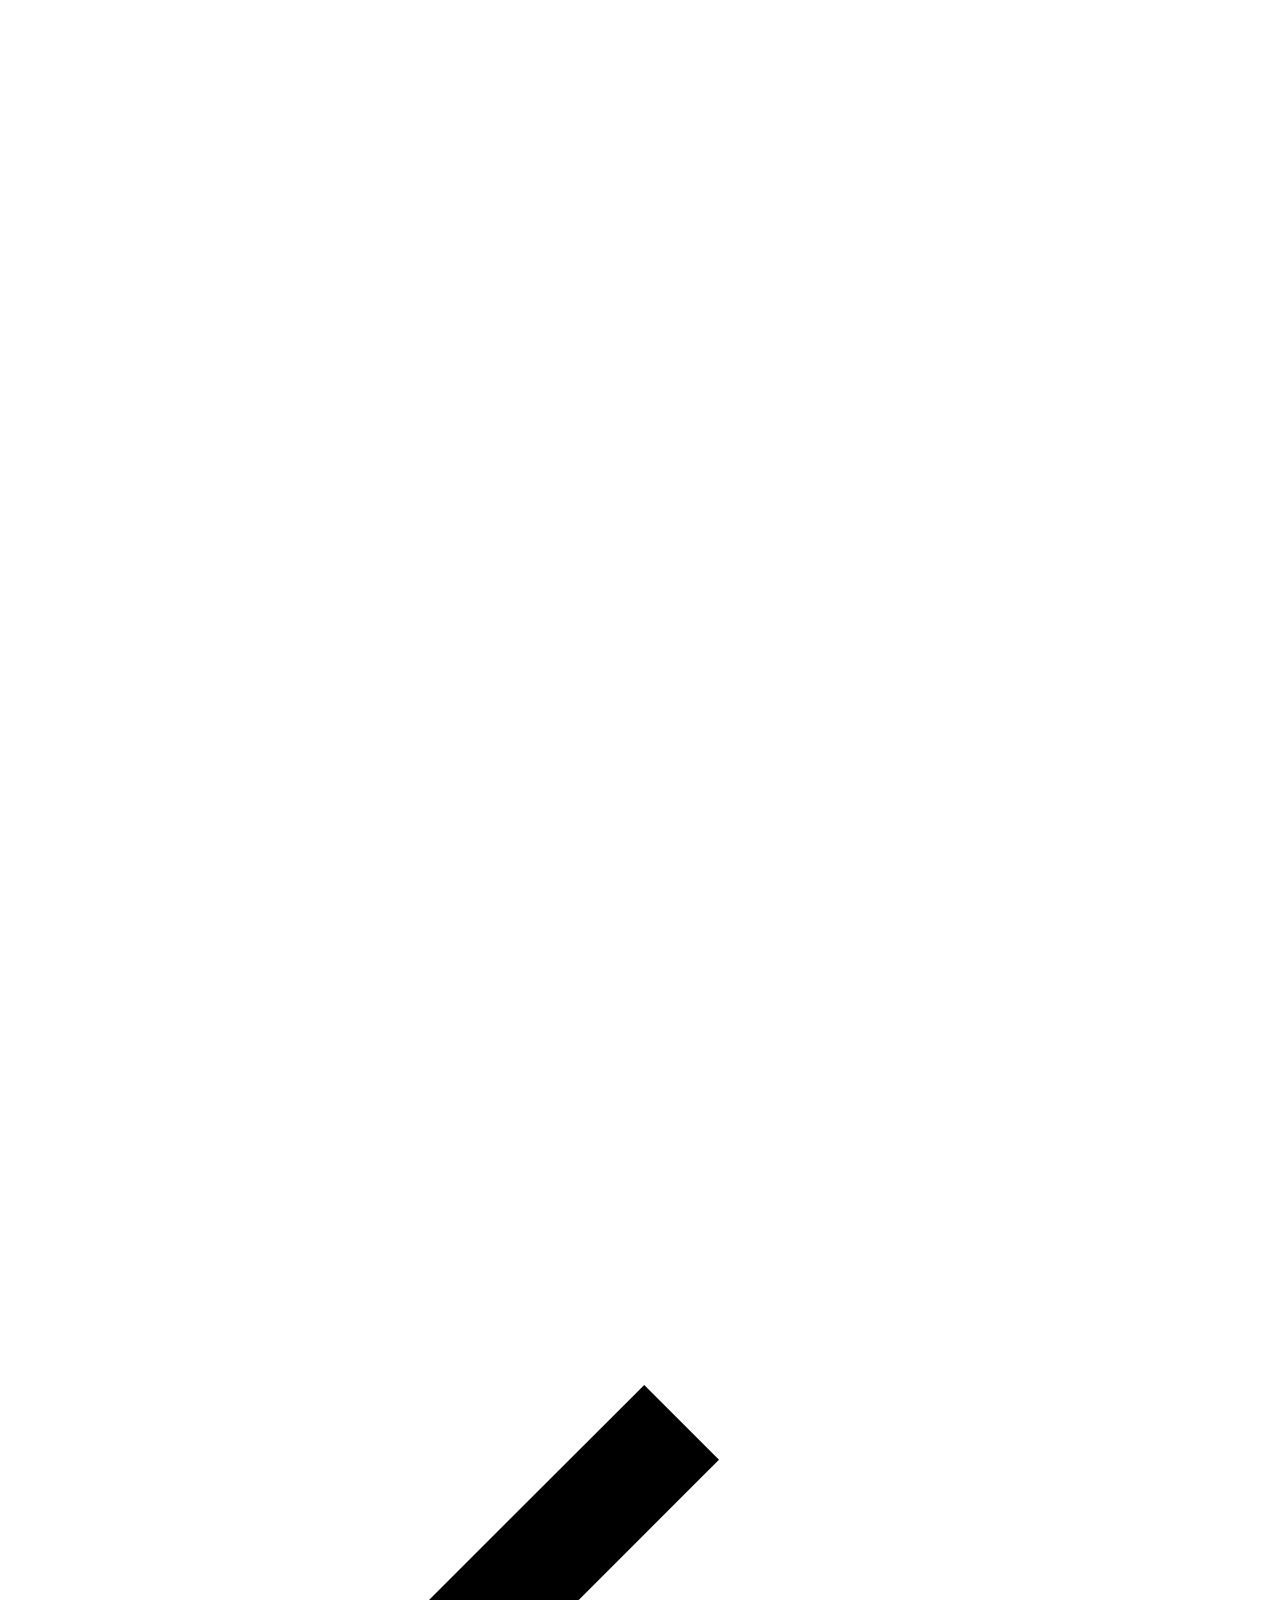
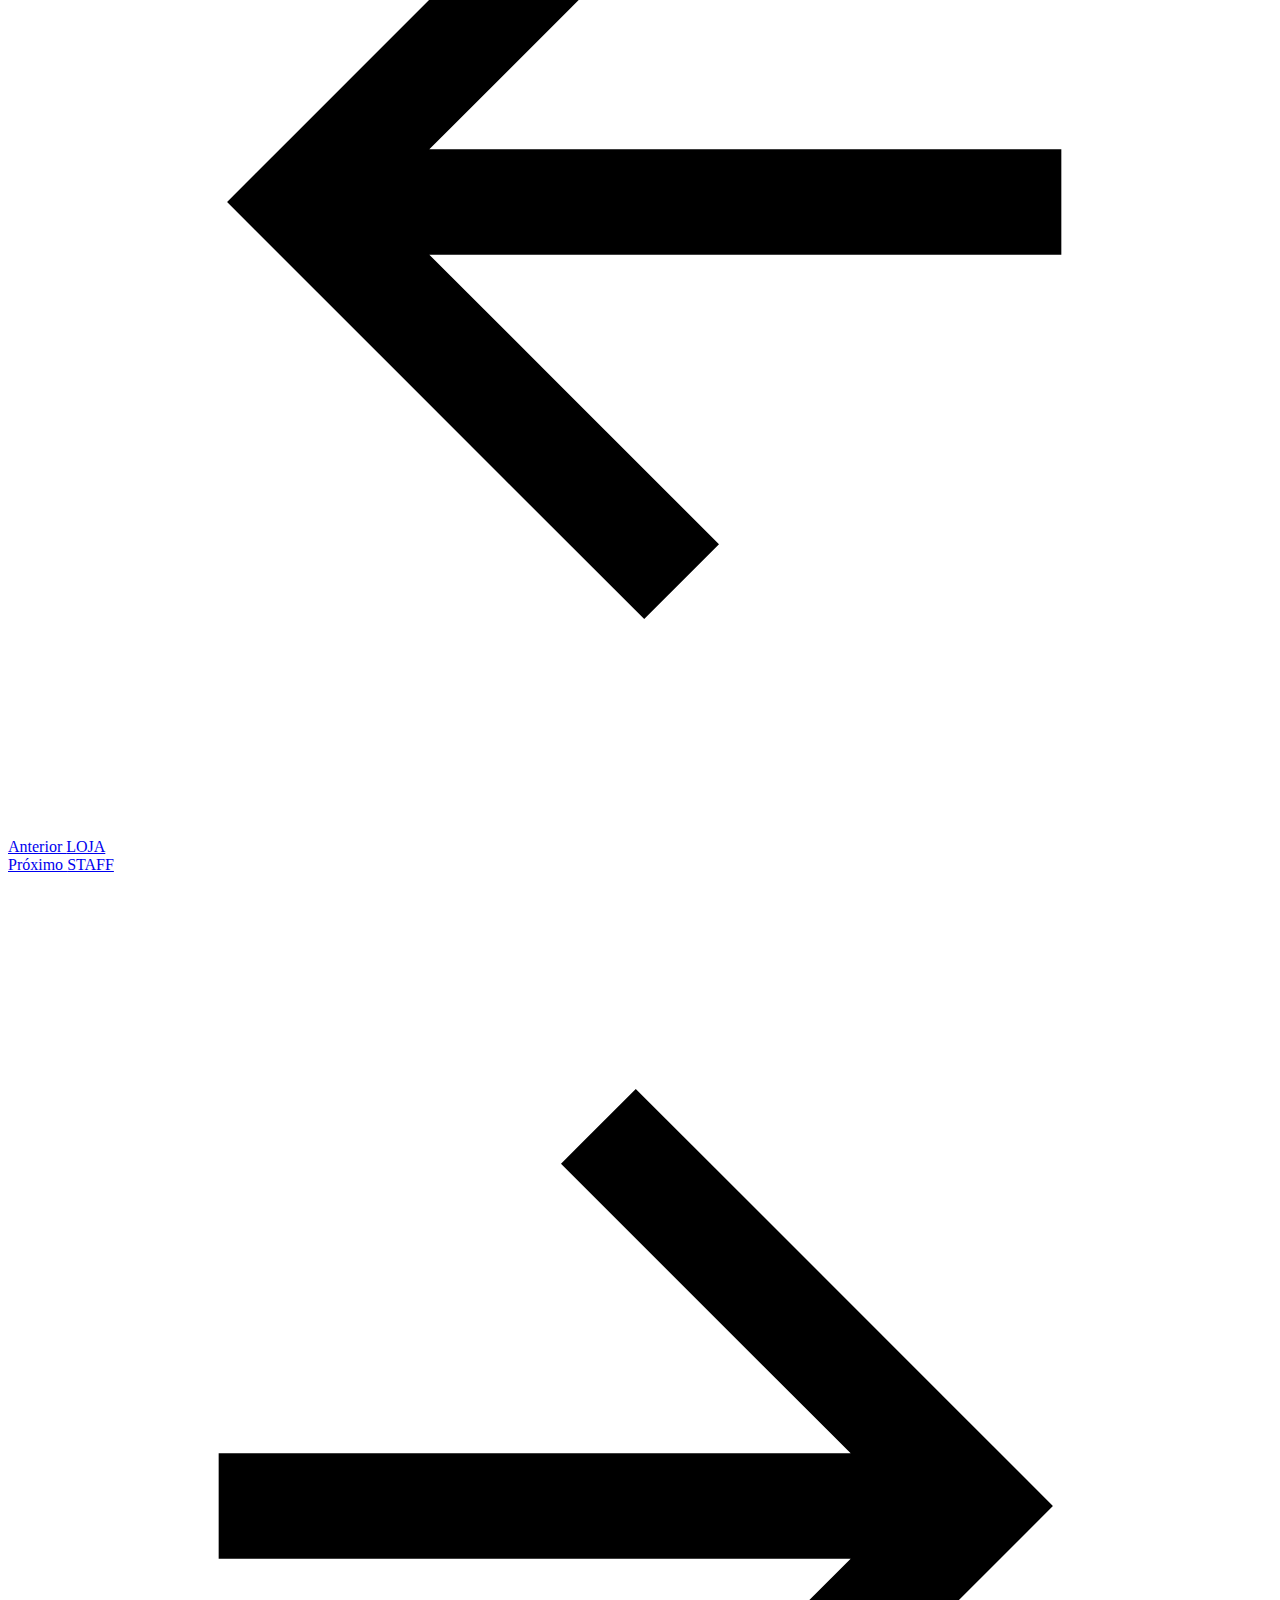
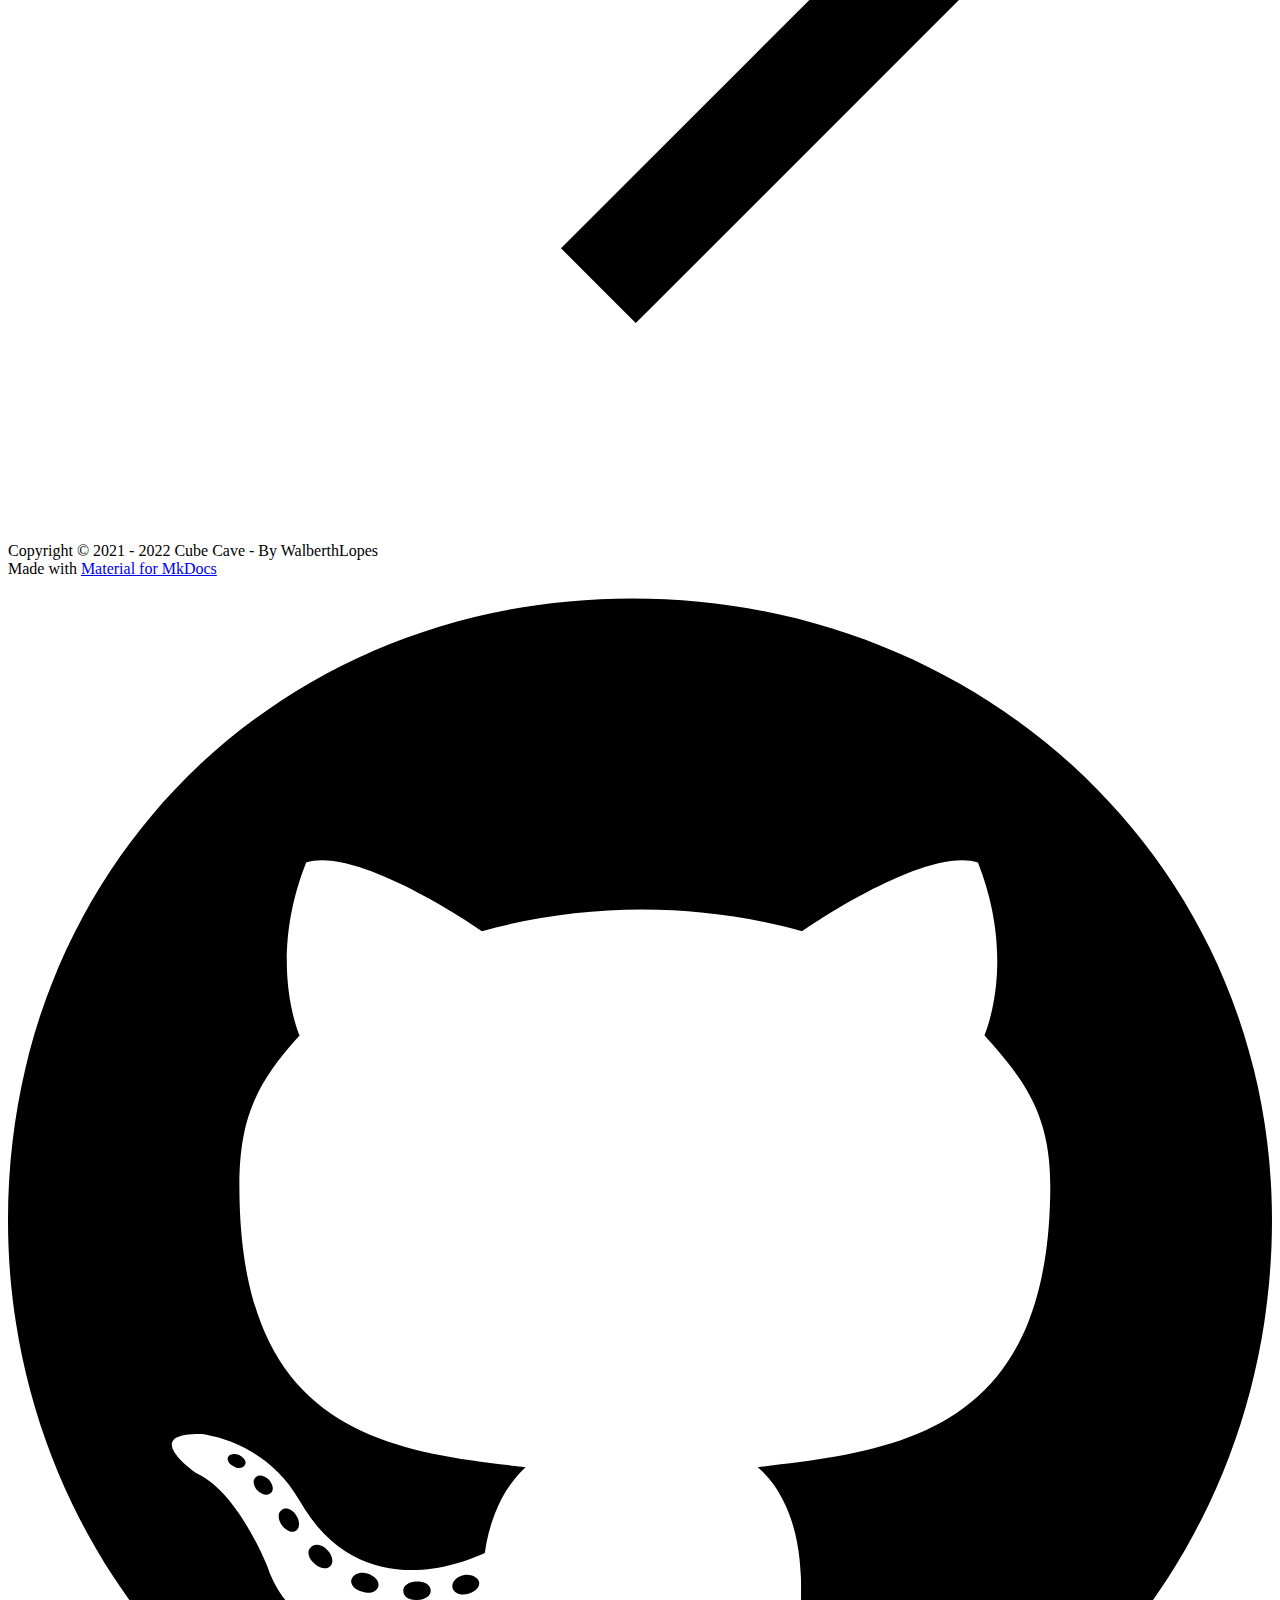
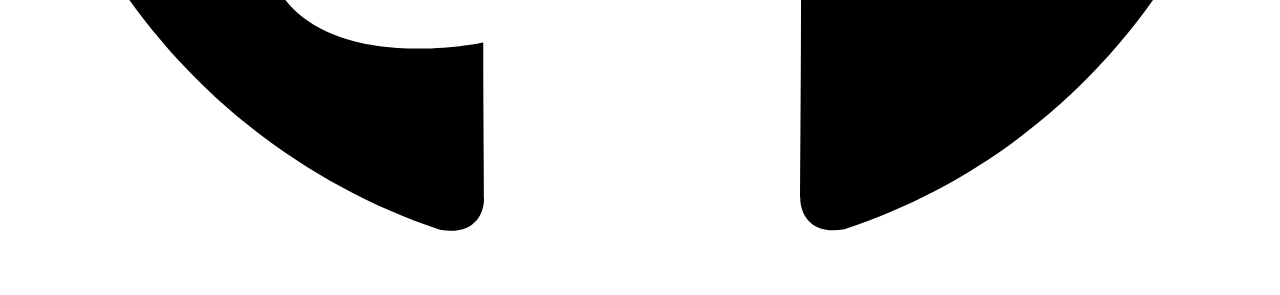
==== commit 96407629: "tutoriais att" ====
--- a/site/form/index.html
+++ b/site/form/index.html
@@ -13,7 +13,7 @@
     
     
       
-        <title>Formulário - Cube Cave</title>
+        <title>VAGAS - Cube Cave</title>
       
     
     
@@ -34,8 +34,8 @@
         
         
         <link rel="preconnect" href="https://fonts.gstatic.com" crossorigin>
-        <link rel="stylesheet" href="https://fonts.googleapis.com/css?family=Concert+One:300,300i,400,400i,700,700i%7CRoboto+Mono:400,400i,700,700i&display=fallback">
-        <style>:root{--md-text-font:"Concert One";--md-code-font:"Roboto Mono"}</style>
+        <link rel="stylesheet" href="https://fonts.googleapis.com/css?family=Roboto:300,300i,400,400i,700,700i%7CRoboto+Mono:400,400i,700,700i&display=fallback">
+        <style>:root{--md-text-font:"Roboto";--md-code-font:"Roboto Mono"}</style>
       
     
     
@@ -97,7 +97,7 @@
         <div class="md-header__topic" data-md-component="header-topic">
           <span class="md-ellipsis">
             
-              Formulário
+              VAGAS
             
           </span>
         </div>
@@ -155,7 +155,7 @@
 
   <li class="md-tabs__item">
     <a href=".." class="md-tabs__link">
-      Home
+      HOME
     </a>
   </li>
 
@@ -167,7 +167,7 @@
 
   <li class="md-tabs__item">
     <a href="../regras/" class="md-tabs__link">
-      Regras
+      REGRAS
     </a>
   </li>
 
@@ -179,7 +179,7 @@
 
   <li class="md-tabs__item">
     <a href="../tutoriais/" class="md-tabs__link">
-      Tutoriais
+      TUTORIAIS
     </a>
   </li>
 
@@ -191,7 +191,7 @@
 
   <li class="md-tabs__item">
     <a href="../updates/" class="md-tabs__link">
-      Updates
+      UPDATES
     </a>
   </li>
 
@@ -203,7 +203,21 @@
 
   <li class="md-tabs__item">
     <a href="../loja/" class="md-tabs__link">
-      Loja
+      LOJA
+    </a>
+  </li>
+
+      
+        
+  
+  
+    
+  
+
+
+  <li class="md-tabs__item">
+    <a href="./" class="md-tabs__link md-tabs__link--active">
+      VAGAS
     </a>
   </li>
 
@@ -215,21 +229,7 @@
 
   <li class="md-tabs__item">
     <a href="../staff/" class="md-tabs__link">
-      Staff
-    </a>
-  </li>
-
-      
-        
-  
-  
-    
-  
-
-
-  <li class="md-tabs__item">
-    <a href="./" class="md-tabs__link md-tabs__link--active">
-      Formulário
+      STAFF
     </a>
   </li>
 
@@ -280,7 +280,7 @@
   
     <li class="md-nav__item">
       <a href=".." class="md-nav__link">
-        Home
+        HOME
       </a>
     </li>
   
@@ -295,7 +295,7 @@
   
     <li class="md-nav__item">
       <a href="../regras/" class="md-nav__link">
-        Regras
+        REGRAS
       </a>
     </li>
   
@@ -310,7 +310,7 @@
   
     <li class="md-nav__item">
       <a href="../tutoriais/" class="md-nav__link">
-        Tutoriais
+        TUTORIAIS
       </a>
     </li>
   
@@ -325,7 +325,7 @@
   
     <li class="md-nav__item">
       <a href="../updates/" class="md-nav__link">
-        Updates
+        UPDATES
       </a>
     </li>
   
@@ -340,8 +340,33 @@
   
     <li class="md-nav__item">
       <a href="../loja/" class="md-nav__link">
-        Loja
-      </a>
+        LOJA
+      </a>
+    </li>
+  
+
+    
+      
+      
+      
+
+  
+  
+    
+  
+  
+    <li class="md-nav__item md-nav__item--active">
+      
+      <input class="md-nav__toggle md-toggle" data-md-toggle="toc" type="checkbox" id="__toc">
+      
+      
+        
+      
+      
+      <a href="./" class="md-nav__link md-nav__link--active">
+        VAGAS
+      </a>
+      
     </li>
   
 
@@ -355,33 +380,8 @@
   
     <li class="md-nav__item">
       <a href="../staff/" class="md-nav__link">
-        Staff
-      </a>
-    </li>
-  
-
-    
-      
-      
-      
-
-  
-  
-    
-  
-  
-    <li class="md-nav__item md-nav__item--active">
-      
-      <input class="md-nav__toggle md-toggle" data-md-toggle="toc" type="checkbox" id="__toc">
-      
-      
-        
-      
-      
-      <a href="./" class="md-nav__link md-nav__link--active">
-        Formulário
-      </a>
-      
+        STAFF
+      </a>
     </li>
   
 
@@ -443,7 +443,7 @@
     <nav class="md-footer__inner md-grid" aria-label="Rodapé">
       
         
-        <a href="../staff/" class="md-footer__link md-footer__link--prev" aria-label="Anterior: Staff" rel="prev">
+        <a href="../loja/" class="md-footer__link md-footer__link--prev" aria-label="Anterior: LOJA" rel="prev">
           <div class="md-footer__button md-icon">
             <svg xmlns="http://www.w3.org/2000/svg" viewBox="0 0 24 24"><path d="M20 11v2H8l5.5 5.5-1.42 1.42L4.16 12l7.92-7.92L13.5 5.5 8 11h12z"/></svg>
           </div>
@@ -452,12 +452,27 @@
               <span class="md-footer__direction">
                 Anterior
               </span>
-              Staff
+              LOJA
             </div>
           </div>
         </a>
       
       
+        
+        <a href="../staff/" class="md-footer__link md-footer__link--next" aria-label="Próximo: STAFF" rel="next">
+          <div class="md-footer__title">
+            <div class="md-ellipsis">
+              <span class="md-footer__direction">
+                Próximo
+              </span>
+              STAFF
+            </div>
+          </div>
+          <div class="md-footer__button md-icon">
+            <svg xmlns="http://www.w3.org/2000/svg" viewBox="0 0 24 24"><path d="M4 11v2h12l-5.5 5.5 1.42 1.42L19.84 12l-7.92-7.92L10.5 5.5 16 11H4z"/></svg>
+          </div>
+        </a>
+      
     </nav>
   
   <div class="md-footer-meta md-typeset">
